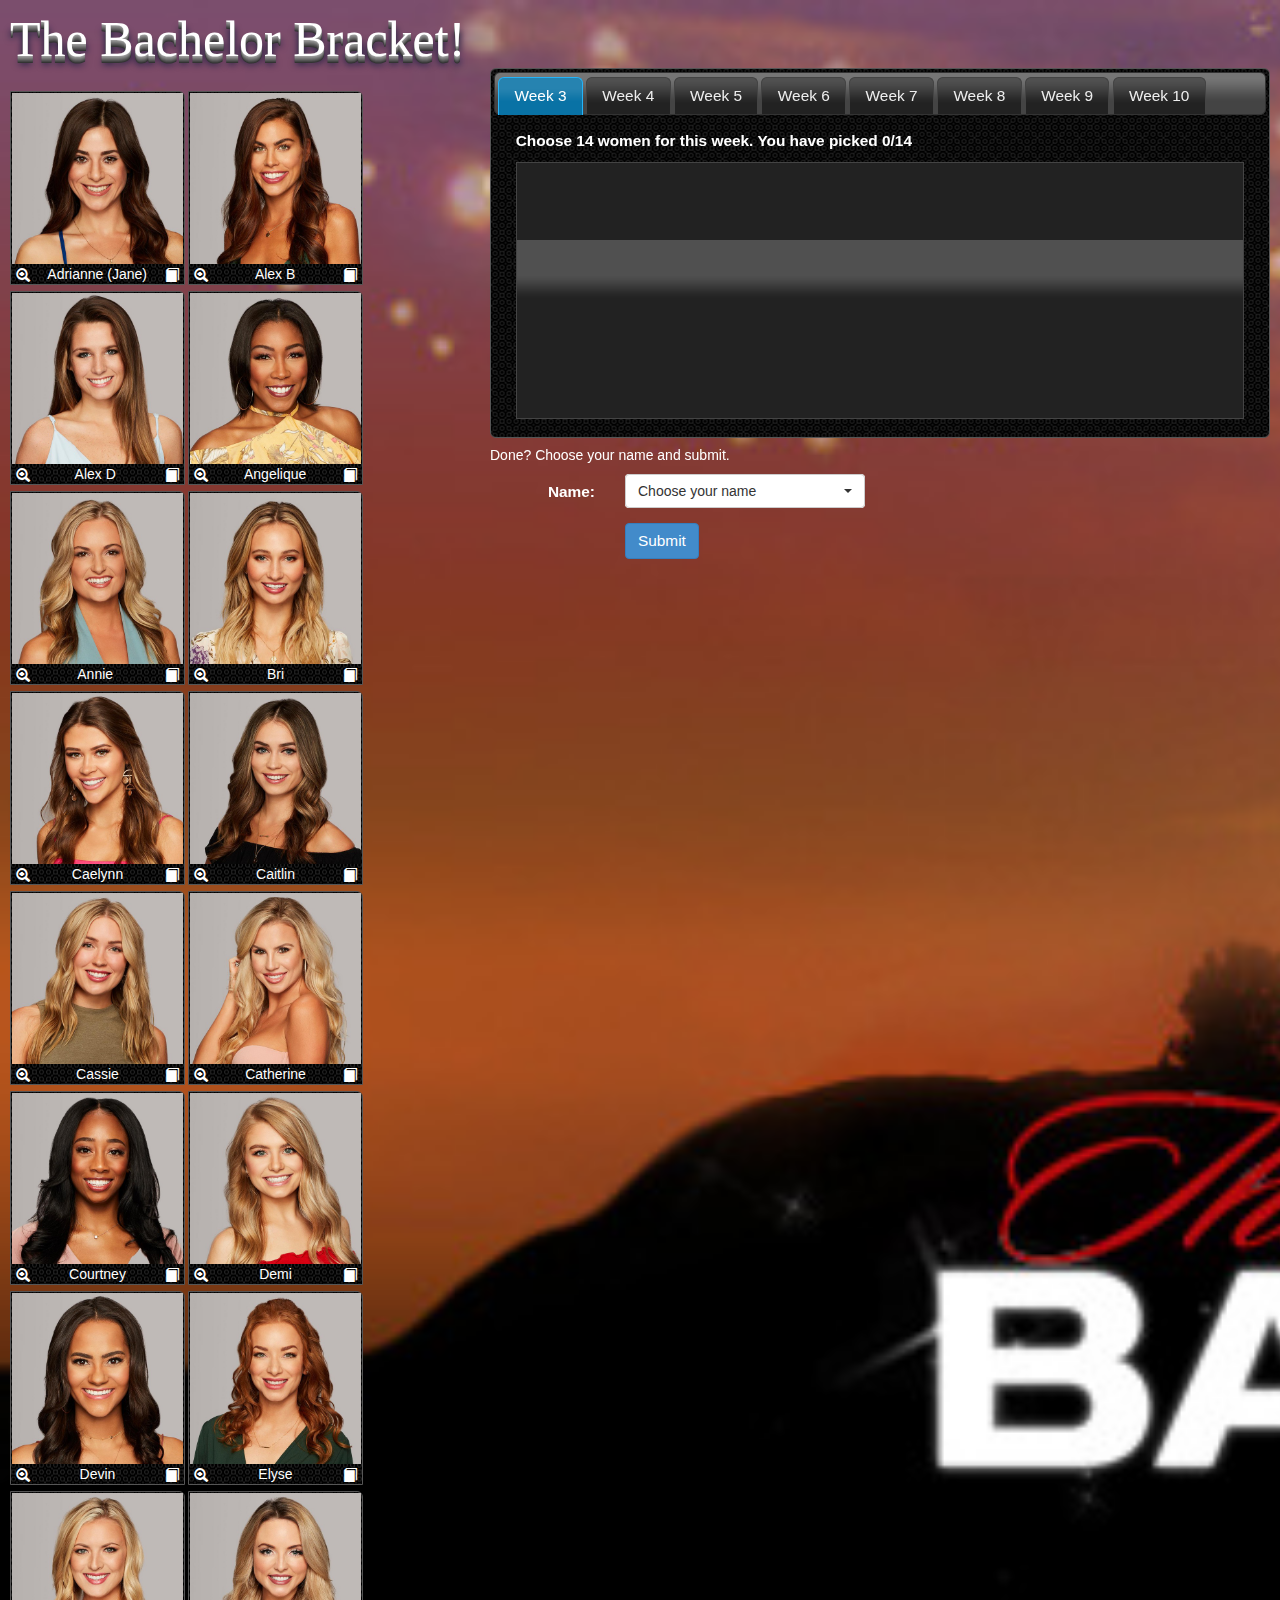
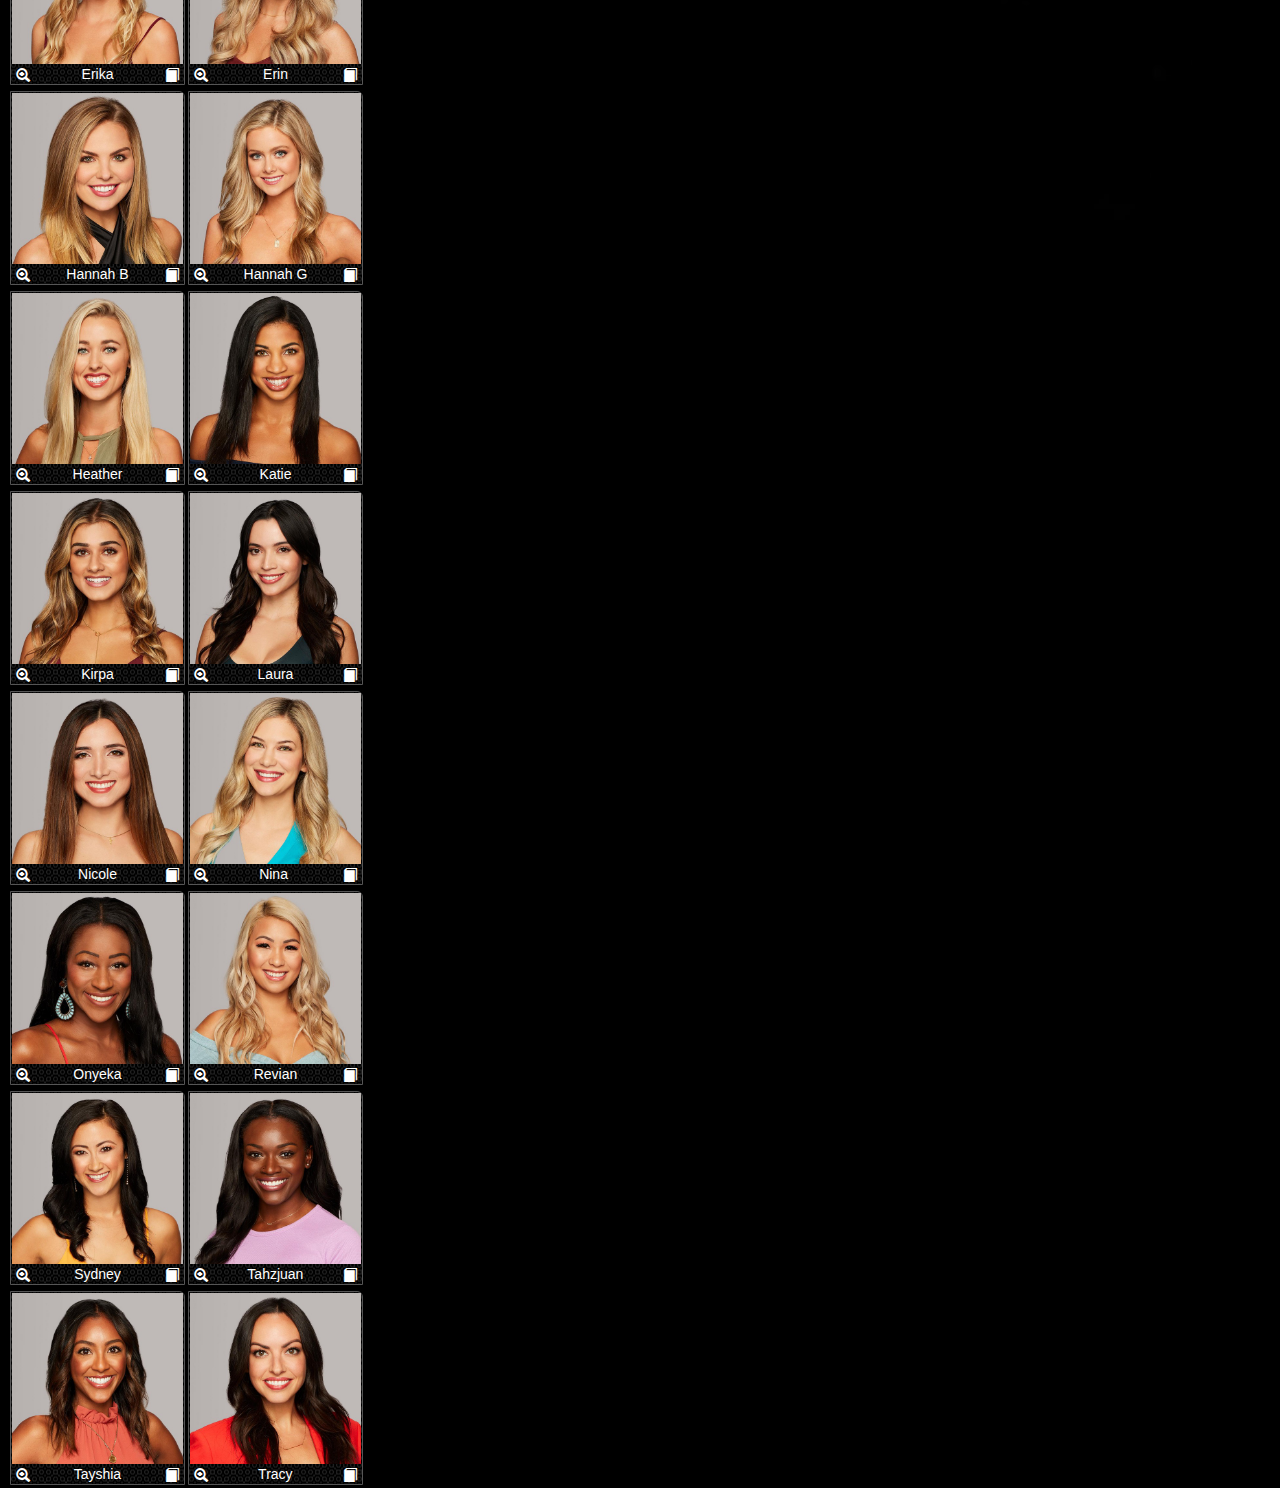
==== index.html @ ef119ea2 "Updates for bachelor 2019" ====
<!doctype html>
<html lang="us">
<head>
	<meta charset="utf-8">
	<title>The Bachelor Bracket</title>
	<link href="css/dark-hive/jquery-ui-1.10.3.custom.css" rel="stylesheet">
	<link href="css/bootstrap.min.css" rel="stylesheet">
	<link href="css/bootstrap-select.min.css" rel="stylesheet">
	<script src="js/jquery-1.9.1.js"></script>
	<script src="js/jquery-ui-1.10.3.custom.js"></script>
	<script src="js/bootstrap.min.js"></script>
	<script src="js/bootstrap-select.min.js"></script>

	<style>
		#sortable { float: left; width: 65%; min-height: 12em;}
  		  .sortable.custom-state-active { background: #eee; }
		  .sortable li { float: left; width:175px; height: 194px; margin: 3px 3px 3px 0; padding: 1px; text-align: center;}
		  .sortable li a { float: right; }
		  .sortable li img { width: 100%; cursor: move; }

  		.dropContainer {height: 257px; padding: 1%; }
  		.dropContainer h4 { line-height: 16px; margin: 0 0 0.4em; }
		.dropContainer h4 .ui-icon { float: left; }
		.dropContainer .sortable h5 { display: none;}

		body {
			background-image: url(pics/background.jpg);
			background-size: cover;
		}

		.podbar {
		    bottom:0;
		    position:fixed;
		    z-index:150;
		    height:45px;
		    width:100%;
		}

		.hidden {
			pointer-events: none;
		}

		.threeDHeader {
			display:block;
			color: #fff;
        	text-shadow: 0px 1px 0px #999, 0px 2px 0px #888, 0px 3px 0px #777, 0px 4px 0px #666, 0px 5px 0px #555, 0px 6px 0px #444, 0px 7px 0px #333, 0px 8px 7px #001135;
        	font: 50px 'ChunkFiveRegular';
		}

		.eliminatedText {
			display:block;
			position:relative;
			text-shadow: 0px -1px 4px red, 0px -2px 10px yellow, 0px -10px 20px #ff8000, 0px -18px 40px orange;
			opacity: 1;
			bottom:140px;
			right: -5px;
			color: red;
        	font: 25px 'LeagueGothicRegular';
			transform:rotate(315deg);
			-ms-transform:rotate(315deg);
			-moz-transform: rotate(315deg);
			-webkit-transform:rotate(315deg); /* Safari and Chrome */
		}

		.sectionheader {
			margin-top: 10px;
			font-size: 25px;
		}

	</style>
	</head>
<body>

	<script>
		var week3Eliminations = 14;
		var week4Eliminations = 11;
		var week5Eliminations = 9;
		var week6Eliminations = 6;
		var week7Eliminations = 4;
		var week8Eliminations = 3;
		var week9Eliminations = 2;
		var week10Eliminations = 1;

	    $(function() {
	    	$( "#tabs" ).tabs();

	        var $sortable = $( "#sortable" ),
	        $dropContainer = $( "#container1" );
	        var $dropContainer2 = $("#container2");
	        var $dropContainer3 = $("#container3");
	        var $dropContainer4 = $("#container4");
	        var $dropContainer5 = $("#container5");
	        var $dropContainer6 = $("#container6");
	        var $dropContainer7 = $("#container7");
	        var $dropContainer8 = $("#container8");
		 
		    // let the women be draggable items
		    $( "li", $sortable ).draggable({
		      cancel: "a.glyphicon", // clicking an icon won't initiate dragging
		      revert: "invalid", // when not dropped, the item will revert back to its initial position
		      containment: "document",
		      appendTo: $(".row"),
		      helper: "clone",
		      cursor: "move",
		      start: function(event, ui) {
		      	var offset = $(document).scrollTop();
		      	ui.helper.css({width:'175px',height:'194px', position:'absolute', bottom:"100px"});
		      }
		    });

		    // Make the group of women droppable as well so that they can be put back into the list
		    $sortable.droppable({
		      accept: ".dropContainer li",
		      activeClass: "custom-state-active",
		      drop: function( event, ui ) {
		        removePic( ui.draggable );
		        $(ui.helper).remove(); //destroy clone
           	    $(ui.draggable).remove(); //remove from list
		      }
		    });

		    $('.eliminatedWomen').draggable({disabled:true });
		 
		    //drop women into the container
		    $dropContainer.droppable({
		      accept: "#sortable > li",
			  drop: function( event, ui ) {
			  	var duplicateWoman = $(this).find("#" + $(ui.draggable).attr('id'));
			  	var str = $(ui.draggable).attr('id');
			  	var id = str.replace("_", " ");
			  	var listLength = $('#container1 li').length;
			  	document.getElementById("numberPicked1").innerHTML = listLength == week3Eliminations ? week3Eliminations : listLength+1;

			  	if (listLength == week3Eliminations)
			  		alertError("Nice try,", " but you can't add more than " + week3Eliminations + " women for this week.");

			  	else if (duplicateWoman.length > 0) {
			  		document.getElementById("numberPicked1").innerHTML = $('#container1 li').length; 
			  		alertError(id, " may be hot, but you can't add her twice. Pick someone else.");
			  	}

			  	else {
			  		var copy = $(ui.draggable).clone().draggable({
				      revert: function(valid_drop) {
				      		if(!valid_drop) {
				      			$(this).removeClass("inmotion");
				      			document.getElementById("numberPicked1").innerHTML = $('#container1 li').length;
				      			return true; 
				      		}
				      		else {
				      			$(this).removeClass("inmotion");
				      			document.getElementById("numberPicked1").innerHTML = $('#container1 li').length; 
				      		}
				      	}, // when not dropped, the item will revert back to its initial position
				      containment: "document",
				      cursor: "move",
				      drag: function(event, ui) {
		        	  	document.getElementById("numberPicked1").innerHTML = $('#container1 li').length-1;
		      		  },
				    });
					addPic(copy, $(this)); //add a clone so that the original will stay in the list
			    }
			  }
		    });

		    //drop women into the container
		    $dropContainer2.droppable({
		      accept: "#sortable > li",
			  drop: function( event, ui ) {
			  	var duplicateWoman = $(this).find("#" + $(ui.draggable).attr('id'));
			  	var previousWeekCheck = $dropContainer.find("#" + $(ui.draggable).attr('id'));
			  	var str = $(ui.draggable).attr('id');
			  	var id = str.replace("_", " ");
			  	var listLength = $('#container2 li').length;
			  	document.getElementById("numberPicked2").innerHTML = listLength == week4Eliminations ? week4Eliminations : listLength+1;

			  	if ($('#container2 li').length == week4Eliminations)
			  		alertError("Nice try,", " but you can't add more than " + week4Eliminations + " women for this week.");

			  	else if (duplicateWoman.length > 0) {
			  		document.getElementById("numberPicked2").innerHTML = $('#container2 li').length; 
			  		alertError(id, " may be hot, but you can't add her twice. Pick someone else.");;
			  	}

			  	else if (previousWeekCheck.length < 1) {
			  		document.getElementById("numberPicked2").innerHTML = $('#container2 li').length;
			  		alertError(id, " wasn't picked last week. Go change your picks, or choose a different woman.");
			  	}

			  	else {
			  		var copy = $(ui.draggable).clone().draggable({
				      revert: function(valid_drop) {
				      		if(!valid_drop) {
				      			$(this).removeClass("inmotion");
				      			document.getElementById("numberPicked2").innerHTML = $('#container2 li').length;
				      			return true; 
				      		}
				      		else {
				      			$(this).removeClass("inmotion");
				      			document.getElementById("numberPicked2").innerHTML = $('#container2 li').length; 
				      		}
				      	}, // when not dropped, the item will revert back to its initial position
				      containment: "document",
				      cursor: "move",				      
				      drag: function(event, ui) {
		        	  	document.getElementById("numberPicked2").innerHTML = $('#container2 li').length-1;
		      		  },
				    });
					addPic(copy, $(this)); //add a clone so that the original will stay in the list
			    }
			  }
		    });

		     //drop women into the container
		    $dropContainer3.droppable({
		      accept: "#sortable > li",
			  drop: function( event, ui ) {
			  	var duplicateWoman = $(this).find("#" + $(ui.draggable).attr('id'));
			  	var previousWeekCheck = $dropContainer2.find("#" + $(ui.draggable).attr('id'));
			  	var str = $(ui.draggable).attr('id');
			  	var id = str.replace("_", " ");
			  	var listLength = $('#container3 li').length;
			  	document.getElementById("numberPicked3").innerHTML = listLength == week5Eliminations ? week5Eliminations : listLength+1;

			  	if ($('#container3 li').length == week5Eliminations)
			  		alertError("Nice try,", " but you can't add more than " + week5Eliminations + " women for this week.");

			  	else if (duplicateWoman.length > 0) {
			  		document.getElementById("numberPicked3").innerHTML = $('#container3 li').length; 
			  		alertError(id, " may be hot, but you can't add her twice. Pick someone else.");
			  	}

			  	else if (previousWeekCheck.length < 1) {
			  		document.getElementById("numberPicked3").innerHTML = $('#container3 li').length; 
			  		alertError(id, " wasn't picked last week. Go change your picks, or choose a different woman.");
			  	}
			  	else {
			  		var copy = $(ui.draggable).clone().draggable({
				      revert: function(valid_drop) {
				      		if(!valid_drop) {
				      			$(this).removeClass("inmotion");
				      			document.getElementById("numberPicked3").innerHTML = $('#container3 li').length;
				      			return true; 
				      		}
				      		else {
				      			$(this).removeClass("inmotion");
				      			document.getElementById("numberPicked3").innerHTML = $('#container3 li').length; 
				      		}
				      	}, // when not dropped, the item will revert back to its initial position
				      containment: "document",
				      cursor: "move",				      
				      drag: function(event, ui) {
		        	  	document.getElementById("numberPicked3").innerHTML = $('#container3 li').length-1;
		      		  },
				    });
					addPic(copy, $(this)); //add a clone so that the original will stay in the list
			    }
			  }
		    });

		    //drop women into the container
		    $dropContainer4.droppable({
		      accept: "#sortable > li",
			  drop: function( event, ui ) {
			  	var duplicateWoman = $(this).find("#" + $(ui.draggable).attr('id'));
			  	var previousWeekCheck = $dropContainer3.find("#" + $(ui.draggable).attr('id'));
			  	var str = $(ui.draggable).attr('id');
			  	var id = str.replace("_", " ");
			  	var listLength = $('#container4 li').length;
			  	document.getElementById("numberPicked4").innerHTML = listLength == week6Eliminations ? week6Eliminations : listLength+1;

			  	if ($('#container4 li').length == week6Eliminations)
			  		alertError("Nice try,", " but you can't add more than " + week6Eliminations + " women for this week.");

			  	else if (duplicateWoman.length > 0) {
			  		document.getElementById("numberPicked4").innerHTML = $('#container4 li').length; 
			  		alertError(id, " may be hot, but you can't add her twice. Pick someone else.");
			  	}

			  	else if (previousWeekCheck.length < 1) {
			  		document.getElementById("numberPicked4").innerHTML = $('#container4 li').length; 
			  		alertError(id, " wasn't picked last week. Go change your picks, or choose a different woman.");
			  	}

			  	else {
			  		var copy = $(ui.draggable).clone().draggable({
				      revert: function(valid_drop) {
				      		if(!valid_drop) {
				      			$(this).removeClass("inmotion");
				      			document.getElementById("numberPicked4").innerHTML = $('#container4 li').length;
				      			return true; 
				      		}
				      		else {
				      			$(this).removeClass("inmotion");
				      			document.getElementById("numberPicked4").innerHTML = $('#container4 li').length; 
				      		}
				      	}, // when not dropped, the item will revert back to its initial position
				      containment: "document",
				      cursor: "move",				      
				      drag: function(event, ui) {
		        	  	document.getElementById("numberPicked4").innerHTML = $('#container4 li').length-1;
		      		  },
				    });
					addPic(copy, $(this)); //add a clone so that the original will stay in the list
			    }
			  }
		    });

		   	//drop women into the container
		    $dropContainer5.droppable({
		      accept: "#sortable > li",
			  drop: function( event, ui ) {
			  	var duplicateWoman = $(this).find("#" + $(ui.draggable).attr('id'));
			  	var previousWeekCheck = $dropContainer4.find("#" + $(ui.draggable).attr('id'));
			  	var str = $(ui.draggable).attr('id');
			  	var id = str.replace("_", " ");
			  	var listLength = $('#container5 li').length;
			  	document.getElementById("numberPicked5").innerHTML = listLength == week7Eliminations ? week7Eliminations : listLength+1;

			  	if ($('#container5 li').length == week7Eliminations)
			  		alertError("Nice try,", " but you can't add more than " + week7Eliminations + " women for this week.");

			  	else if (duplicateWoman.length > 0) {
			  		document.getElementById("numberPicked5").innerHTML = $('#container5 li').length; 
			  		alertError(id, " may be hot, but you can't add her twice. Pick someone else.");
			  	}

			  	else if (previousWeekCheck.length < 1) {
			  		document.getElementById("numberPicked5").innerHTML = $('#container5 li').length; 
			  		alertError(id, " wasn't picked last week. Go change your picks, or choose a different woman.");
			  	}
			  	else {
			  		var copy = $(ui.draggable).clone().draggable({
				      revert: function(valid_drop) {
				      		if(!valid_drop) {
				      			$(this).removeClass("inmotion");
				      			document.getElementById("numberPicked5").innerHTML = $('#container5 li').length;
				      			return true; 
				      		}
				      		else {
				      			$(this).removeClass("inmotion");
				      			document.getElementById("numberPicked5").innerHTML = $('#container5 li').length; 
				      		}
				      	}, // when not dropped, the item will revert back to its initial position
				      containment: "document",
				      cursor: "move",				      
				      drag: function(event, ui) {
		        	  	document.getElementById("numberPicked5").innerHTML = $('#container5 li').length-1;
		      		  },
				    });
					addPic(copy, $(this)); //add a clone so that the original will stay in the list
			    }
			  }
		    });

		    //drop women into the container
		    $dropContainer6.droppable({
		      accept: "#sortable > li",
			  drop: function( event, ui ) {
			  	var duplicateWoman = $(this).find("#" + $(ui.draggable).attr('id'));
			  	var previousWeekCheck = $dropContainer5.find("#" + $(ui.draggable).attr('id'));
			  	var str = $(ui.draggable).attr('id');
			  	var id = str.replace("_", " ");
			  	var listLength = $('#container6 li').length;
			  	document.getElementById("numberPicked6").innerHTML = listLength == week8Eliminations ? week8Eliminations : listLength+1;

			  	if ($('#container6 li').length == week8Eliminations)
			  		alertError("Nice try,", " but you can't add more than " + week8Eliminations + " women for this week.");

			  	else if (duplicateWoman.length > 0) {
			  		document.getElementById("numberPicked6").innerHTML = $('#container6 li').length; 
			  		alertError(id, " may be hot, but you can't add her twice. Pick someone else.");
			  	}

			  	else if (previousWeekCheck.length < 1) {
			  		document.getElementById("numberPicked6").innerHTML = $('#container6 li').length;
			  		alertError(id, " wasn't picked last week. Go change your picks, or choose a different woman.");
			  	}
			  	else {
			  		var copy = $(ui.draggable).clone().draggable({
				      revert: function(valid_drop) {
				      		if(!valid_drop) {
				      			$(this).removeClass("inmotion");
				      			document.getElementById("numberPicked6").innerHTML = $('#container6 li').length;
				      			return true; 
				      		}
				      		else {
				      			$(this).removeClass("inmotion");
				      			document.getElementById("numberPicked6").innerHTML = $('#container6 li').length; 
				      		}
				      	}, // when not dropped, the item will revert back to its initial position
				      containment: "document",
				      cursor: "move",				      
				      drag: function(event, ui) {
		        	  	document.getElementById("numberPicked6").innerHTML = $('#container6 li').length-1;
		      		  },
				    });
					addPic(copy, $(this)); //add a clone so that the original will stay in the list
			    }
			  }
		    });

		    //drop women into the container
		    $dropContainer7.droppable({
		      accept: "#sortable > li",
			  drop: function( event, ui ) {
			  	var duplicateWoman = $(this).find("#" + $(ui.draggable).attr('id'));
			  	var previousWeekCheck = $dropContainer6.find("#" + $(ui.draggable).attr('id'));
			  	var str = $(ui.draggable).attr('id');
			  	var id = str.replace("_", " ");
			  	var listLength = $('#container7 li').length;
			  	document.getElementById("numberPicked7").innerHTML = listLength == week9Eliminations ? week9Eliminations : listLength+1;

			  	if ($('#container7 li').length == week9Eliminations)
			  		alertError("Nice try,", " but you can't add more than " + week9Eliminations + " women for this week.");

			  	else if (duplicateWoman.length > 0) {
			  		document.getElementById("numberPicked7").innerHTML = $('#container7 li').length; 
			  		alertError(id, " may be hot, but you can't add her twice. Pick someone else.");
			  	}

			  	else if (previousWeekCheck.length < 1) {
			  		document.getElementById("numberPicked7").innerHTML = $('#container7 li').length; 
			  		alertError(id, " wasn't picked last week. Go change your picks, or choose a different woman.");
			  	}
			  	else {
			  		var copy = $(ui.draggable).clone().draggable({
				      revert: function(valid_drop) {
				      		if(!valid_drop) {
				      			$(this).removeClass("inmotion");
				      			document.getElementById("numberPicked7").innerHTML = $('#container7 li').length;
				      			return true; 
				      		}
				      		else {
				      			$(this).removeClass("inmotion");
				      			document.getElementById("numberPicked7").innerHTML = $('#container7 li').length;
				      		}
				      	}, // when not dropped, the item will revert back to its initial position
				      containment: "document",
				      cursor: "move",				      
				      drag: function(event, ui) {
		        	  	document.getElementById("numberPicked7").innerHTML = $('#container7 li').length-1;
		      		  },
				    });
					addPic(copy, $(this)); //add a clone so that the original will stay in the list
			    }
			  }
		    });

		    //drop women into the container
		    $dropContainer8.droppable({
		      accept: "#sortable > li",
			  drop: function( event, ui ) {
			  	var duplicateWoman = $(this).find("#" + $(ui.draggable).attr('id'));
			  	var previousWeekCheck = $dropContainer7.find("#" + $(ui.draggable).attr('id'));
			  	var str = $(ui.draggable).attr('id');
			  	var id = str.replace("_", " ");
			  	var listLength = $('#container8 li').length;
			  	document.getElementById("numberPicked8").innerHTML = listLength == week10Eliminations ? week10Eliminations : listLength+1;

			  	if ($('#container8 li').length == week10Eliminations)
			  		alertError("Nice try,", " but you can't add more than " + week10Eliminations + " woman for this week.");

			  	else if (duplicateWoman.length > 0) {
			  		document.getElementById("numberPicked8").innerHTML = $('#container8 li').length; 
			  		alertError(id, " may be hot, but you can't add her twice. Pick someone else.");
			  	}

			  	else if (previousWeekCheck.length < 1) {
			  		document.getElementById("numberPicked8").innerHTML = $('#container8 li').length; 
			  		alertError(id, " wasn't picked last week. Go change your picks, or choose a different woman.");
			  	}
			  	else {
			  		var copy = $(ui.draggable).clone().draggable({
				      revert: function(valid_drop) {
				      		if(!valid_drop) {
				      			$(this).removeClass("inmotion");
				      			document.getElementById("numberPicked8").innerHTML = $('#container8 li').length;
				      			return true; 
				      		}
				      		else {
				      			$(this).removeClass("inmotion");
				      			document.getElementById("numberPicked8").innerHTML = $('#container8 li').length; 
				      		}
				      	}, // when not dropped, the item will revert back to its initial position
				      containment: "document",
				      cursor: "move",				      
				      drag: function(event, ui) {
		        	  	document.getElementById("numberPicked8").innerHTML = $('#container8 li').length-1;
		      		  },
				    });
					addPic(copy, $(this)); //add a clone so that the original will stay in the list
			    }
			  }
		    });
		 
		    function addPic($pic, $container) {
		      $pic.fadeOut(function() {
		        var $list = $( "ul", $container ).length ?
		          $( "ul", $container ) :
		          $( "<ul class='sortable ui-helper-reset'/>" ).appendTo( $container );
        		$pic.appendTo( $list ).fadeIn(function() {
          		$pic
            		.animate({ width: "85px", height:"85px" })
        		});
		      });
		      $('#alertError').hide(); //hide the error message after a new woman has been added
		    }

			function removePic( $pic ) {
		      $pic.fadeOut(function() {
          		$pic
            		.animate({ width: "100px", height:"58px" })
        	  });
		    }

		    //When a tab is clicked hide profiles that can no longer be selected
		    $( "#tabs" ).tabs({
		    	activate: function(event, ui) {
		    		var picks = [];
		    		if (ui.newTab.index() != 0) {
		    			$( "#container" + (ui.newTab.index()) + " li" ).each(function( index ) {
							picks.push($( this ).attr('id')); //append list of picks from previous weeks container
						});
		    		}
		    		else {
		    			$( "#sortable li" ).each(function( index ) {
		    				picks.push($( this ).attr('id')); //add everyone to the list for first week
		    			});
		    		}
		    		hideDraggables(picks);
		    	}
		    });
		});

		function alertError(id, error) {
				$('#alertError').removeClass("hidden");
			    $('#alertError').html("<div class='alert alert-danger'>" + "<strong>" + id + "</strong>" + error + 
			    	"<button type='button' id = 'closeButton' class='close' data-dismiss='alert' aria-hidden='true'>×</button> </div>");
      			$('#alertError').slideDown("slow");
		}

		function hideDraggables(exclusionList) {
			$( "#sortable li" ).each(function( index ) {
				$(this).removeClass("hide"); //unhide everyone first
				if (exclusionList.indexOf($( this ).attr('id')) == -1)
					$(this).addClass("hide"); //hide this pick since it isn't an option based on the previous week's picks
			});
		}

		$('#alertError').bind('close.bs.alert', function() {
			$('#alertError').addClass("hidden"); //Need hidden class so that the links at the bottom of the page can be clicked
		})
		//Above event won't call for whatever reason when you click the x button
		//Need special click event for bootstrap close button, again, I have no idea why.
		$(document).on("click", "#closeButton", function(event){
			$('#alertError').addClass("hidden");
		});
	</script>

<h1 style = "position: relative; bottom: 10px; left: 10px; color:white;"><strong><span class="threeDHeader" >The Bachelor Bracket!</span></strong></h1>
<!-- Initially hidden alert class to be set by alert functions -->
<div id = "alertError" class = "podbar hidden">
</div>

<!-- Modal -->
<div class="modal fade" id="myModal" tabindex="-1" role="dialog" aria-labelledby="myModalLabel" aria-hidden="true">
  <div class="modal-dialog">
  <!-- papER Town -->
    <div class="modal-content" id = "myModalBackground" style = "background-color:lavender">
      <div class="modal-body">
      	<button type="button" class="close" data-dismiss="modal" aria-hidden="true">&times;</button>
      	<div id="myModalBody"></div>
      	<div id="bio_Adrianne" class = "hide allBios">
			<div class="m-text-copy">
				<h2 class="module-title light text1 m-person-title">
					Adrianne "Jane"                            </h2>
												<span class="text3 extra-light grey m-person-subtitle">
						26<br>  Social Worker<br> West Hollywood, CA                                </span>
				
																			<div class="text2 grey extra-light sectionheader lowercase">
						Bachelorette Biography
					</div>
				
												<div class="m-person-bio copy-content m-expandable-text">
						<div class="expandable-section clearfix" style="overflow-wrap: break-word;">
							<p>  A native to Los Angeles, Jane is a free spirit with infectious energy. As a social worker, she uses her positive vibes and good nature to help care for seniors at an elderly day care facility. When she's not at work, Jane loves spending time with her mom and her dog, Bella.</p> <p>Fun facts:<br></br> - She loves tacos and Tapatio.<br></br> - Her grandmother taught her to speak Russian.<br></br> - She would choose her checkered sneakers over heels or stilettos any day!</p>                                    </div>
					</div>
			</div>
      	</div>
      	<div id="bio_Alex_B" class = "hide allBios">
			<div class="m-text-copy">
				<h2 class="module-title light text1 m-person-title">
					Alex B.                            </h2>
												<span class="text3 extra-light grey m-person-subtitle">
						29<br>  Dog Rescuer<br> Vancouver, BC                                </span>
				
																			<div class="text2 grey extra-light sectionheader lowercase">
						Bachelorette Biography
					</div>
				
												<div class="m-person-bio copy-content m-expandable-text">
						<div class="expandable-section clearfix" style="overflow-wrap: break-word;">
							<p>  Alex is the proud owner of a successful dog rescue business, which takes her all over the world in search of four-legged friends to save. To date, she's saved almost 5000 dogs from slaughter. Luckily for Alex, rumor has it Colton is a dog lover too.</p> <p>Fun facts:<br></br> - She once lived in a van in Australia.<br></br> - Her favorite movies are <i>The Mighty Ducks</i>, <i>The Lion King</i> and <i>Old School</i>.<br></br> - Country is her favorite music genre.<br></br></p>                                    </div>
					</div>
			</div>
      	</div>
      	<div id="bio_Alex_D" class = "hide allBios">
			<div class="m-text-copy">
				<h2 class="module-title light text1 m-person-title">
					Alex D.                            </h2>
												<span class="text3 extra-light grey m-person-subtitle">
						23<br>  Sloth<br> Boston, MA                                </span>
				
																			<div class="text2 grey extra-light sectionheader lowercase">
						Bachelorette Biography
					</div>
				
												<div class="m-person-bio copy-content m-expandable-text">
						<div class="expandable-section clearfix" style="overflow-wrap: break-word;">
							<p>  A New England girl through and through, Alex was born on Cape Cod, went to college at University of Massachusetts and now lives in Boston. When she's not cheering on the Patriots or the Red Sox, she's working as an account manager for an IT staffing agency. Alex talks fast, but tends to move slowly...verrrrrrrrrrry slowly.</p> <p>Fun facts:<br></br> - If she could have lunch with anyone, she'd pick Ellen Degeneres.<br></br> - She loves animals, and if she could have any job in the world, she'd be a zookeeper.<br></br> - Her big brother is her role model. </p>                                    </div>
					</div>
			</div>
      	</div>
      	<div id="bio_Angelique" class = "hide allBios">
			<div class="m-text-copy">
				<h2 class="module-title light text1 m-person-title">
					Angelique                            </h2>
												<span class="text3 extra-light grey m-person-subtitle">
						28<br>  Marketing Salesperson<br> Hamilton, NJ                                </span>
				
																			<div class="text2 grey extra-light sectionheader lowercase">
						Bachelorette Biography
					</div>
				
												<div class="m-person-bio copy-content m-expandable-text">
						<div class="expandable-section clearfix" style="overflow-wrap: break-word;">
							<p>  Angelique is a small-town Jersey girl with a love of corny jokes. Here's one for you, Angelique: Why did Colton cross the road? To meet you, of course!</p> <p>Fun facts:<br></br> - Her favorite TV show is <b><a href="https://abc.go.com/shows/how-to-get-away-with-murder"><i>How To Get Away with Murder</i></a></b>, and her favorite actress is <b><a href="https://abc.go.com/shows/how-to-get-away-with-murder/cast/viola-davis">Viola Davis</a></b>. <br></br> - She's always dreamed of owning a clothing boutique. <br></br> - If she could have any super power, she'd be able to tell if anyone was lying. </p>                                    </div>
					</div>
			</div>
      	</div>
      	<div id="bio_Annie" class = "hide allBios">
			<div class="m-text-copy">
				<h2 class="module-title light text1 m-person-title">
					Annie                            </h2>
												<span class="text3 extra-light grey m-person-subtitle">
						23<br>  Financial Associate<br> New York, NY                                </span>
				
																			<div class="text2 grey extra-light sectionheader lowercase">
						Bachelorette Biography
					</div>
				
												<div class="m-person-bio copy-content m-expandable-text">
						<div class="expandable-section clearfix" style="overflow-wrap: break-word;">
							<p>  Annie grew up on a farm in Wisconsin where she learned to ride horses. She competed in nationals for horse riding before attending the University of Alabama to study finance. Annie loves country music and swing dancing. She's hoping to sweep Colton off his feet!</p> <p>Fun facts:<br></br> - She describes herself as a party-starter who always wants everyone to have fun.<br></br> - She hates mosquitos, but they love her. <br></br> - Ryan Gosling is her favorite actor. </p>                                    </div>
					</div>
			</div>
      	</div>
      	<div id="bio_Bri" class = "hide allBios">
			<div class="m-text-copy">
				<h2 class="module-title light text1 m-person-title">
					Bri                            </h2>
												<span class="text3 extra-light grey m-person-subtitle">
						24<br>  Model<br> Los Angeles, CA                                </span>
				
																			<div class="text2 grey extra-light sectionheader lowercase">
						Bachelorette Biography
					</div>
				
												<div class="m-person-bio copy-content m-expandable-text">
						<div class="expandable-section clearfix" style="overflow-wrap: break-word;">
							<p>  A model from Southern California, Bri is much more than just a pretty face. She played soccer for eight years, enjoys hiking and camping, and loves to hit the snowboard slopes. Her biggest dating fear? Farting too loudly. (Don't worry Bri, we won't tell Colton.)</p> <p>Fun fact:<br></br> - Her favorite sport to watch is hockey. <br></br> - She's been modeling since she was 14 years old. <br></br> - She loves it when her date notices her outfit. </p>                                    </div>
					</div>
			</div>
      	</div>
      	<div id="bio_Caelynn" class = "hide allBios">
			<div class="m-text-copy">
				<h2 class="module-title light text1 m-person-title">
					Caelynn                            </h2>
												<span class="text3 extra-light grey m-person-subtitle">
						23<br>  Miss North Carolina 2018<br> Charlotte, NC                                </span>
				
																			<div class="text2 grey extra-light sectionheader lowercase">
						Bachelorette Biography
					</div>
				
												<div class="m-person-bio copy-content m-expandable-text">
						<div class="expandable-section clearfix" style="overflow-wrap: break-word;">
							<p>  Caelynn grew up in Fredericksburg, Virginia, and attended Virginia Commonwealth University, where she got her degree in broadcast journalism. She was named Miss North Carolina in 2018 and was the first runner-up at Miss USA. But Caelynn is not your typical beauty queen. She once flew to Japan for a first date! Luckily, she'll only have to travel to the Bachelor mansion to meet Colton.</p> <p>Fun facts:<br></br> - Her biggest mentor and role model is her grandmother, who was the first woman to be head of the FBI in Los Angeles. <br></br> - She's a terrible cook, except for breakfast. <br></br> - She thinks Napa is the most romantic city in the United States, since it feels like a small taste of Italy. </p>                                    </div>
					</div>
			</div>
      	</div>
      	<div id="bio_Caitlin" class = "hide allBios">
			<div class="m-text-copy">
				<h2 class="module-title light text1 m-person-title">
					Caitlin                            </h2>
												<span class="text3 extra-light grey m-person-subtitle">
						25<br>  Realtor<br> Toronto, ON                                </span>
				
																			<div class="text2 grey extra-light sectionheader lowercase">
						Bachelorette Biography
					</div>
				
												<div class="m-person-bio copy-content m-expandable-text">
						<div class="expandable-section clearfix" style="overflow-wrap: break-word;">
							<p>  Caitlin is a successful realtor from Toronto, Ontario, Canada, who enjoys photography, painting and singing in the shower. Here's hoping she musters the courage to belt out a few tunes in front of Colton...or, maybe not?</p> <p>Fun facts:<br></br> - Her favorite dessert is cheesecake.<br></br> - She considers herself a city person more than a country person.<br></br> - If she could go anywhere in the US, she would ride horses through the Colorado mountains. </p>                                    </div>
					</div>
			</div>
      	</div>
      	<div id="bio_Cassie" class = "hide allBios">
			<div class="m-text-copy">
				<h2 class="module-title light text1 m-person-title">
					Cassie                            </h2>
												<span class="text3 extra-light grey m-person-subtitle">
						23<br>  Speech Pathologist<br> Huntington Beach, CA                                </span>
				
																			<div class="text2 grey extra-light sectionheader lowercase">
						Bachelorette Biography
					</div>
				
												<div class="m-person-bio copy-content m-expandable-text">
						<div class="expandable-section clearfix" style="overflow-wrap: break-word;">
							<p>  A true native Californian, Cassie grew up at the beach and is an avid surfer. She is currently completing her degree in speech pathology and hopes to one day open up a private practice to work with kids. Maybe in the meantime she can teach Colton the language of love.</p> <p>Fun facts:<br></br> - She owns two cats named Maverick and Goose.<br></br> - Skydiving is the most outrageous thing she's done. <br></br> - The one thing she wouldn't do for love is turn her back on her family. </p>                                    </div>
					</div>
			</div>
      	</div>
      	<div id="bio_Catherine" class = "hide allBios">
			<div class="m-text-copy">
				<h2 class="module-title light text1 m-person-title">
					Catherine                            </h2>
												<span class="text3 extra-light grey m-person-subtitle">
						26<br>  DJ<br> Ft. Lauderdale, FL                                </span>
				
																			<div class="text2 grey extra-light sectionheader lowercase">
						Bachelorette Biography
					</div>
				
												<div class="m-person-bio copy-content m-expandable-text">
						<div class="expandable-section clearfix" style="overflow-wrap: break-word;">
							<p>  By day, Catherine is a successful commercial real estate agent. By night, Catherine is DJ Agro—an up-and-coming hip-hop DJ making a name for herself on the Ft. Lauderdale club scene. Along with her dog daughter, Lucy, Catherine is hoping to spin her way into Colton's heart.</p> <p>Fun facts:<br></br> - She doesn't have any tattoos because "you don't put a bumper sticker on a Ferrari."<br></br> - Her favorite author is Dr. Seuss. <br></br> - She's a pescatarian. </p>                                    </div>
					</div>
			</div>
      	</div>
      	<div id="bio_Courtney" class = "hide allBios">
			<div class="m-text-copy">
				<h2 class="module-title light text1 m-person-title">
					Courtney                            </h2>
												<span class="text3 extra-light grey m-person-subtitle">
						23<br>  Caterer<br> Atlanta, GA                                </span>
				
																			<div class="text2 grey extra-light sectionheader lowercase">
						Bachelorette Biography
					</div>
				
												<div class="m-person-bio copy-content m-expandable-text">
						<div class="expandable-section clearfix" style="overflow-wrap: break-word;">
							<p>  Courtney was born in Wiesbaden, Germany, but grew up in McDonough, Georgia, with four younger siblings. She turned her passion for food and cooking into a successful catering business, crafting healthy meal plans for athletes. Now she's just hoping she has the recipe for love with Colton!</p> <p>Fun facts:<br></br> - Her most embarrassing moment was tripping (twice!) on stage at her graduation. <br></br> - The closest she's ever been to marriage is a Pinterest board titled "I do." <br></br> - She's afraid of almost all reptiles.</p>                                    </div>
					</div>
			</div>
      	</div>
      	<div id="bio_Demi" class = "hide allBios">
			<div class="m-text-copy">
				<h2 class="module-title light text1 m-person-title">
					Demi                            </h2>
												<span class="text3 extra-light grey m-person-subtitle">
						23<br>  Interior Designer<br> Red Oak, TX                                </span>
				
																			<div class="text2 grey extra-light sectionheader lowercase">
						Bachelorette Biography
					</div>
				
												<div class="m-person-bio copy-content m-expandable-text">
						<div class="expandable-section clearfix" style="overflow-wrap: break-word;">
							<p>  Demi grew up in rural Texas and is a proud country girl. She loves ATVing, fishing and watching WWE. She can also drive a stick shift. She's ready to put her pursuit of Colton into overdrive! Keep an eye on this one, Bachelor Nation!</p> <p>Fun facts:<br></br> - One item on her bucket list is to be the first petite Victoria's Secret Angel—with an entourage known as the "Demi Angels."<br></br> - Her favorite color is yellow. <br></br> - If she could have lunch with anyone, it would be Jon Snow (in character). </p>                                    </div>
					</div>
			</div>
      	</div>
      	<div id="bio_Devin" class = "hide allBios">
			<div class="m-text-copy">
				<h2 class="module-title light text1 m-person-title">
					Devin                            </h2>
												<span class="text3 extra-light grey m-person-subtitle">
						23<br>  Broadcast Journalist<br> Medford, OR                                </span>
				
																			<div class="text2 grey extra-light sectionheader lowercase">
						Bachelorette Biography
					</div>
				
												<div class="m-person-bio copy-content m-expandable-text">
						<div class="expandable-section clearfix" style="overflow-wrap: break-word;">
							<p>  Devin graduated from Arizona State University with a Master of Arts in sports journalism. She currently works as broadcast journalist for a local news station in Medford, Oregon. When she's not reporting, you can find her doing her best sun salutation in yoga class. Namaste, Colton!</p> <p>  Fun facts:<br></br>  - She says her greatest achievement is getting her Master's degree at 23.<br></br>  - She knows every word to <em>Pride and Prejudice</em> (the movie).<br></br>  - Her motto is, "I'll try anything once!"</p>                                    </div>
					</div>
			</div>
      	</div>
      	<div id="bio_Elyse" class = "hide allBios">
			<div class="m-text-copy">
				<h2 class="module-title light text1 m-person-title">
					Elyse                            </h2>
												<span class="text3 extra-light grey m-person-subtitle">
						31<br>  Makeup Artist<br> Soldotna, AK                                </span>
				
																			<div class="text2 grey extra-light sectionheader lowercase">
						Bachelorette Biography
					</div>
				
												<div class="m-person-bio copy-content m-expandable-text">
						<div class="expandable-section clearfix" style="overflow-wrap: break-word;">
							<p>  Elyse grew up outside of Anchorage in Soldotna, Alaska, where she spent her childhood ice-skating and snowmobiling. She found warmer a climate when she relocated to Scottsdale, Arizona, where she now works as a makeup artist. She also enjoys hiking, reading and spending time with friends over good food and wine.</p> <p>  Fun facts:<br></br>  - Her favorite holiday is New Year's Eve because of the glitter, glam, and hope of new beginnings.<br></br>  - She has never been out of the country.<br></br>  - She says the easiest way to relate to someone is through laughter.</p>                                    </div>
					</div>
			</div>
      	</div>
      	<div id="bio_Erika" class = "hide allBios">
			<div class="m-text-copy">
				<h2 class="module-title light text1 m-person-title">
					Erika                            </h2>
												<span class="text3 extra-light grey m-person-subtitle">
						25<br>  Recruiter<br> Encinitas, CA                                </span>
				
																			<div class="text2 grey extra-light sectionheader lowercase">
						Bachelorette Biography
					</div>
				
												<div class="m-person-bio copy-content m-expandable-text">
						<div class="expandable-section clearfix" style="overflow-wrap: break-word;">
							<p>  "The Nut," as she's known to her friends, is a ball of energy with a great sense of humor. Erika boasts that one of her talents is being able to eat whatever she wants without gaining weight. What's your secret, Nut?</p> <p>  Fun facts:<br></br>  - The best trip she's ever been on was backpacking through Europe with her best friend.<br></br>  - Her ultimate date would be getting lost together in a new city.<br></br>  - If she could have any job in the world, she'd be an interior designer.</p>                                    </div>
					</div>
			</div>
      	</div>
      	<div id="bio_Erin" class = "hide allBios">
			<div class="m-text-copy">
				<h2 class="module-title light text1 m-person-title">
					Erin                            </h2>
												<span class="text3 extra-light grey m-person-subtitle">
						28<br>  Cinderella<br> Plano, TX                                </span>
				
																			<div class="text2 grey extra-light sectionheader lowercase">
						Bachelorette Biography
					</div>
				
												<div class="m-person-bio copy-content m-expandable-text">
						<div class="expandable-section clearfix" style="overflow-wrap: break-word;">
							<p>  Erin works full time for her stepmother's home improvement business. She's not afraid to get her hands dirty but cleans up nicely. When she's not working, Erin enjoys ballroom dancing (as long as it's not too late of a night). Erin also loves expensive shoes but admits she can do a better job keeping track of them. She loves pumpkin spice lattes.</p> <p>  Fun facts:<br></br>  - Her favorite sports team is the Dallas Cowboys.<br></br>  - She says the most romantic city is New York at Christmas.<br></br>  - The most outrageous thing she's ever done is complete five bungee jumps in a row.</p>                                    </div>
					</div>
			</div>
      	</div>
      	<div id="bio_Hannah_B" class = "hide allBios">
			<div class="m-text-copy">
				<h2 class="module-title light text1 m-person-title">
					Hannah B.                            </h2>
												<span class="text3 extra-light grey m-person-subtitle">
						23<br>  Miss Alabama 2018<br> Tuscaloosa, GA                                </span>
				
																			<div class="text2 grey extra-light sectionheader lowercase">
						Bachelorette Biography
					</div>
				
												<div class="m-person-bio copy-content m-expandable-text">
						<div class="expandable-section clearfix is-truncated" style="overflow-wrap: break-word;">
							<p style="display: block;">  Born and raised in Tuscaloosa, Alabama, Hannah was bred to be a proud member of the Alabama Crimson Tide. Following in her parents' footsteps, she recently graduated from the University of Alabama with a degree in communications. She currently works as an interior designer and never misses an Alabama football game. Oh, and in her spare time this year, she won the title of Miss Alabama USA 2018. Roll Tide, Hannah!</p> <p style="display: block;">  Fun facts:<br></br>  - She likes it when her date opens all the doors and pulls her chair out for her.<br></br>  - Her favorite type of music is country... <br></br></p></div>
					</div>
			</div>
      	</div>
      	<div id="bio_Hannah_G" class = "hide allBios">
			<div class="m-text-copy">
				<h2 class="module-title light text1 m-person-title">
					Hannah G.                            </h2>
												<span class="text3 extra-light grey m-person-subtitle">
						23<br>  Content Creator<br> Birmingham, AL                                </span>
				
																			<div class="text2 grey extra-light sectionheader lowercase">
						Bachelorette Biography
					</div>
				
												<div class="m-person-bio copy-content m-expandable-text">
						<div class="expandable-section clearfix" style="overflow-wrap: break-word;">
							<p>  This sweet Southern belle definitely isn't camera shy—she's both the photographer and model for her burgeoning social media business. Apart from planning the photo shoots for her next posts, Hannah enjoys being a foodie and glamping. Hopefully Colton "likes" what you're putting down, Hannah!</p> <p>  Fun facts:<br></br>  - She doesn't like seafood.<br></br>  - Quality time is her love language.<br></br>  - She has a "sassy" cat named Marleigh.</p>                                    </div>
					</div>
			</div>
      	</div>
      	<div id="bio_Heather" class = "hide allBios">
			<div class="m-text-copy">
				<h2 class="module-title light text1 m-person-title">
					Heather                            </h2>
												<span class="text3 extra-light grey m-person-subtitle">
						22<br>  Never Been Kissed<br> Carlsbad, CA                                </span>
				
																			<div class="text2 grey extra-light sectionheader lowercase">
						Bachelorette Biography
					</div>
				
												<div class="m-person-bio copy-content m-expandable-text">
						<div class="expandable-section clearfix" style="overflow-wrap: break-word;">
							<p>  Born and raised in San Diego, California, Heather is a Southern California girl through and through. She's a thrill-seeker who enjoys bungee jumping, skydiving and river-rafting. But out of all the thrilling things Heather's done, there's still one thrill she's yet to experience—she's never kissed a boy!</p> <p>  Fun facts:<br></br>  - She has a kitty named Kitty.<br></br>  - She's afraid of snakes.<br></br>  - If she could have any job in the world, she'd be a food critic.</p>                                    </div>
					</div>
			</div>
      	</div>
      	<div id="bio_Katie" class = "hide allBios">
			<div class="m-text-copy">
				<h2 class="module-title light text1 m-person-title">
					Katie                            </h2>
												<span class="text3 extra-light grey m-person-subtitle">
						26<br>  Medical Sales Representative<br> Sherman Oaks, CA                                </span>
				
																			<div class="text2 grey extra-light sectionheader lowercase">
						Bachelorette Biography
					</div>
				
												<div class="m-person-bio copy-content m-expandable-text">
						<div class="expandable-section clearfix" style="overflow-wrap: break-word;">
							<p>  A lifelong dancer, Katie attended Louisiana State University where she competed on the dance team. After moving to Los Angeles to work as medical sales rep, Katie settled in Sherman Oaks, where she enjoys yoga and sushi. She still dances in her spare time, and hopes to teach Colton a few moves.</p> <p>  Fun facts:<br></br>  - Skydiving is on her bucket list.<br></br>  - Her favorite sports team is the LSU Tigers.<br></br>  - She prefers glamping to camping.</p>                                    </div>
					</div>
			</div>
      	</div>
      	<div id="bio_Kirpa" class = "hide allBios">
			<div class="m-text-copy">
				<h2 class="module-title light text1 m-person-title">
					Kirpa                            </h2>
												<span class="text3 extra-light grey m-person-subtitle">
						26<br>  Dental Hygienist<br> Whittier, CA                                </span>
				
																			<div class="text2 grey extra-light sectionheader lowercase">
						Bachelorette Biography
					</div>
				
												<div class="m-person-bio copy-content m-expandable-text">
						<div class="expandable-section clearfix" style="overflow-wrap: break-word;">
							<p>  This beautiful and spunky California girl works for her dad's dentistry business as a dental hygienist. She loves hiking, reading, cooking and swimming. Her one deal breaker? Colton better floss.</p> <p>  Fun facts:<br></br>  - Her favorite show is <a href="https://abc.go.com/shows/greys-anatomy"><em>Grey's Anatomy</em></a>.<br></br>  - She thinks Denver, Colorado, is the most romantic city in the US.<br></br>  - Her favorite date memory was a trip to Disneyland.</p>                                    </div>
					</div>
			</div>
      	</div>
      	<div id="bio_Laura" class = "hide allBios">
			<div class="m-text-copy">
				<h2 class="module-title light text1 m-person-title">
					Laura                            </h2>
												<span class="text3 extra-light grey m-person-subtitle">
						26<br>  Accountant<br> Dallas, TX                                </span>
				
																			<div class="text2 grey extra-light sectionheader lowercase">
						Bachelorette Biography
					</div>
				
												<div class="m-person-bio copy-content m-expandable-text">
						<div class="expandable-section clearfix" style="overflow-wrap: break-word;">
							<p>  Originally from El Paso, Texas, this beautiful girl-next-door once moved to Spain on a whim. Luckily for Colton, she moved back and is ready to put her heart on the line for love.</p> <p>  Fun facts:<br></br>  -Spanish was her first language.<br></br>  -She describes her most embarrassing style/fashion blunder as her emo phase in high school.<br></br>  -Her biggest deal breaker in a relationship is negativity.</p>                                    </div>
					</div>
			</div>
      	</div>
      	<div id="bio_Nicole" class = "hide allBios">
			<div class="m-text-copy">
				<h2 class="module-title light text1 m-person-title">
					Nicole                            </h2>
												<span class="text3 extra-light grey m-person-subtitle">
						25<br>  Social Media Coordinator<br> Miami, FL                                </span>
				
																			<div class="text2 grey extra-light sectionheader lowercase">
						Bachelorette Biography
					</div>
				
												<div class="m-person-bio copy-content m-expandable-text">
						<div class="expandable-section clearfix" style="overflow-wrap: break-word;">
							<p>  Nicole is a fun and energetic Miami native who loves salsa dancing and singing a capella. Her family is originally from Havana, Cuba, and she's extremely proud of her roots. She lives at home with her brother, mom and grandma and can't wait for Colton to try some of her grandma's cooking.</p> <p>  Fun facts:<br></br>  - She describes her pets as her life. She has two dogs, a cat, and a cockatoo named Popeye.<br></br>  - She never gets embarrassed.<br></br>  - She likes all amusement park rides except rollercoasters.</p>                                    </div>
					</div>
			</div>
	    </div>
      	<div id="bio_Nina" class = "hide allBios">
			<div class="m-text-copy">
				<h2 class="module-title light text1 m-person-title">
					Nina                            </h2>
												<span class="text3 extra-light grey m-person-subtitle">
						30<br>  Sales Account Manager<br> Raleigh, NC                                </span>
				
																			<div class="text2 grey extra-light sectionheader lowercase">
						Bachelorette Biography
					</div>
				
												<div class="m-person-bio copy-content m-expandable-text">
						<div class="expandable-section clearfix" style="overflow-wrap: break-word;">
							<p>  Nina was born in Croatia and moved to the United States with her mom when she was nine years old, fleeing the conflict there amidst bullets and bombs. Amongst her many hobbies, Nina enjoys kayaking and hiking. She's also watched <i>The Bachelor</i> with her mom and grandma for years.</p> <p> Fun facts:<br></br> - She's afraid of heights and rollercoasters.<br></br> - If she could be anyone else for a day, she'd be an astronaut.<br></br>  - Her favorite author is JK Rowling. </p>                                    </div>
					</div>
			</div>
      	</div>
      	<div id="bio_Onyeka" class = "hide allBios">
			<div class="m-text-copy">
				<h2 class="module-title light text1 m-person-title">
					Onyeka                            </h2>
												<span class="text3 extra-light grey m-person-subtitle">
						24<br>  IT Risk Consultant<br> Dallas, TX                                </span>
				
																			<div class="text2 grey extra-light sectionheader lowercase">
						Bachelorette Biography
					</div>
				
												<div class="m-person-bio copy-content m-expandable-text">
						<div class="expandable-section clearfix" style="overflow-wrap: break-word;">
							<p>  Onyeka grew up in Manhattan, Kansas, in a loving family. Her parents are originally from Nigeria and have been married for 35 years. Her parents got engaged after just two weeks. Onyeka is hoping to have that same kind of luck with Colton.</p> <p>  Fun facts:<br></br>  - Her go-to pickup line is, "You look so familiar."<br></br>  - Cheez-its are her favorite snack.<br></br>  - If she could do any job in the world, she'd be a music producer.</p>                                    </div>
					</div>
			</div>
      	</div>
      	<div id="bio_Revian" class = "hide allBios">
			<div class="m-text-copy">
				<h2 class="module-title light text1 m-person-title">
					Revian                            </h2>
												<span class="text3 extra-light grey m-person-subtitle">
						24<br>  Nurse<br> Santa Monica, CA                                </span>
				
																			<div class="text2 grey extra-light sectionheader lowercase">
						Bachelorette Biography
					</div>
				
												<div class="m-person-bio copy-content m-expandable-text">
						<div class="expandable-section clearfix" style="overflow-wrap: break-word;">
							<p>  Revian is an esthetician from Los Angeles. When she's not helping people feel beautiful, she loves to attend music festivals. She's also fluent in Mandarin.</p> <p>  Fun facts:<br></br>  - She once flew across the country to meet a guy she met on the internet.<br></br>  - Her favorite author is Stephen King.<br></br>  - Travel and food and her two main passions.</p>                                    </div>
					</div>
			</div>
      	</div>
      	<div id="bio_Sydney" class = "hide allBios">
			<div class="m-text-copy">
				<h2 class="module-title light text1 m-person-title">
					Sydney                            </h2>
												<span class="text3 extra-light grey m-person-subtitle">
						27<br>  NBA Dancer<br> New York, NY                                </span>
				
																			<div class="text2 grey extra-light sectionheader lowercase">
						Bachelorette Biography
					</div>
				
												<div class="m-person-bio copy-content m-expandable-text">
						<div class="expandable-section clearfix" style="overflow-wrap: break-word;">
							<p>  Sydney has danced since she was three years old and is currently a professional dancer for an NBA team. She's had great success in her career, but hasn't been as lucky in love. She's never had a boyfriend!</p> <p>  Fun facts:<br></br>  - The most outrageous thing she's ever done was hitchhiking in China.<br></br>  - Her favorite movie is <em>Cinderella</em>.<br></br>  - Thanksgiving is her favorite holiday since there are all the elements of food and family without the pressure of gifts.</p>                                    </div>
					</div>
			</div>
      	</div>
      	<div id="bio_Tahzjuan" class = "hide allBios">
			<div class="m-text-copy">
				<h2 class="module-title light text1 m-person-title">
					Tahzjuan                            </h2>
												<span class="text3 extra-light grey m-person-subtitle">
						25<br>  Business Development Associate<br> Castle Pines, CO                                </span>
				
																			<div class="text2 grey extra-light sectionheader lowercase">
						Bachelorette Biography
					</div>
				
												<div class="m-person-bio copy-content m-expandable-text">
						<div class="expandable-section clearfix" style="overflow-wrap: break-word;">
							<p>  Tahzjuan grew up in Houston but moved to Colorado with her mom, brother and two dogs. She loves reading, outdoor concerts and shopping with her mom. She has a tattoo that says "I love bad ideas." Hopefully, Tahzjuan only sticks to her good ideas when it comes to Colton.</p> <p>  Fun facts:<br></br>  - She has a paralyzing fear of frogs.<br></br>  - Her favorite type of dancing is Salsa.<br></br>  - The best trip she's ever been on was a bike tour of Croatia.</p>                                    </div>
					</div>
			</div>
      	</div>
      	<div id="bio_Tayshia" class = "hide allBios">
			<div class="m-text-copy">
				<h2 class="module-title light text1 m-person-title">
					Tayshia                            </h2>
												<span class="text3 extra-light grey m-person-subtitle">
						28<br>  Phlebotomist<br> Corona Del Mar, CA                                </span>
				
																			<div class="text2 grey extra-light sectionheader lowercase">
						Bachelorette Biography
					</div>
				
												<div class="m-person-bio copy-content m-expandable-text">
						<div class="expandable-section clearfix" style="overflow-wrap: break-word;">
							<p>  This Southern California girl is definitely not the squeamish type—she draws blood for a living! When she's not filling up vials for her patients, she volunteers at her church and goes wine tasting. Unlike her patients, Tayshia hopes Colton feels faint when he sees her!</p> <p> Fun facts:<br></br> - One of her biggest turn-offs is when her date chews with his mouth open.<br></br> - She recently completed a mission trip in Africa.<br></br> - She was a Girl Scout for 12 years.<br></br> </p>                                    </div>
					</div>
			</div>
		</div>
		<div id="bio_Tracy" class = "hide allBios">
			<div class="m-text-copy">
				<h2 class="module-title light text1 m-person-title">
					Tracy                            </h2>
												<span class="text3 extra-light grey m-person-subtitle">
						31<br>  Wardrobe Stylist<br> Los Angeles, CA                                </span>
				
																			<div class="text2 grey extra-light sectionheader lowercase">
						Bachelorette Biography
					</div>
				
												<div class="m-person-bio copy-content m-expandable-text">
						<div class="expandable-section clearfix" style="overflow-wrap: break-word;">
							<p>  Originally from New York, Tracy relocated to West Hollywood to pursue a career in wardrobe styling. When she's not helping celebrities look their best, she's traveling the world with her sister. She'll be helping Colton with fashion tips all season long.</p> <p>  Fun facts:<br></br>  - If she could be anyone else for a day, she'd be Beyonce.<br></br>  - She says she could live off of hot dogs.<br></br>  - She loves to be the center of attention.</p>                                    </div>
					</div>
			</div>
		</div>  
      </div> <!-- /.modal-body -->
    </div><!-- /.modal-content -->
  </div><!-- /.modal-dialog -->
</div><!-- /.modal -->

<div class = "row" style = "position:relative; left: 10px">
	<div class="ui-widget ui-helper-clearfix" style = "width:100%">
		<div class = "col-md-5">
	 		<ul id="sortable" class="sortable ui-helper-reset ui-helper-clearfix" style = "width:100%;">
	  			<li name = "Adrianne" class="ui-widget-content ui-corner-tr ui-helper-reset ui-helper-clearfix" id = "Adrianne">
	  				<img title="Adrianne" src="pics/Adrianne.jpg" class="img-responsive">
	  				<h5  style = "position:relative; bottom:7px">
	  				  	<a style = "float: left; left:4px" title="View larger image" class="glyphicon glyphicon-zoom-in" onclick="enlargeImage('pics/Adrianne.jpg')">
	  				  	</a>&nbsp&nbsp&nbsp&nbsp Adrianne (Jane) &nbsp&nbsp&nbsp&nbsp
	  				  	<a style = "right:4px" title="View Bio" class="glyphicon glyphicon-book" onclick="showBio('Adrianne')"></a></h5>
	  			</li>

	  			<li name = "Alex B" class="ui-widget-content ui-corner-tr ui-helper-reset ui-helper-clearfix" id = "Alex_B">
	  				<img title="Alex B" src="pics/Alex_B.jpg" class="img-responsive">
	  				<h5  style = "position:relative; bottom:7px">
	  				  	<a style = "float: left; left:4px" title="View larger image" class="glyphicon glyphicon-zoom-in" onclick="enlargeImage('pics/Alex_B.jpg')">
	  				  	</a>&nbsp&nbsp&nbsp&nbsp&nbsp Alex B &nbsp&nbsp&nbsp&nbsp&nbsp
	  				  	<a style = "right:4px" title="View Bio" class="glyphicon glyphicon-book" onclick="showBio('Alex_B')"></a></h5>
	  			</li>
	  			<li name = "Alex D" class="ui-widget-content ui-corner-tr ui-helper-reset ui-helper-clearfix" id = "Alex_D">
	  				<img title="Alex D" src="pics/Alex_D.jpg" class="img-responsive">
	  				<h5  style = "position:relative; bottom:7px">
	  				  	<a style = "float: left; left:4px" title="View larger image" class="glyphicon glyphicon-zoom-in" onclick="enlargeImage('pics/Alex_D.jpg')">
	  				  	</a>&nbsp&nbsp&nbsp&nbsp&nbsp Alex D &nbsp&nbsp&nbsp&nbsp&nbsp&nbsp
	  				  	<a style = "right:4px" title="View Bio" class="glyphicon glyphicon-book" onclick="showBio('Alex_D')"></a></h5>
	  			</li>
	  			<li name = "Angelique" class="ui-widget-content ui-corner-tr ui-helper-reset ui-helper-clearfix" id = "Angelique">
	  				<img title="Angelique" src="pics/Angelique.jpg" class="img-responsive">
	  				<h5  style = "position:relative; bottom:7px">
	  				  	<a style = "float: left; left:4px" title="View larger image" class="glyphicon glyphicon-zoom-in" onclick="enlargeImage('pics/Angelique.jpg')">
	  				  	</a>&nbsp&nbsp&nbsp&nbsp&nbsp&nbsp Angelique &nbsp&nbsp&nbsp&nbsp&nbsp&nbsp
	  				  	<a style = "right:4px" title="View Bio" class="glyphicon glyphicon-book" onclick="showBio('Angelique')"></a></h5>
	  			</li>
	  			<li name = "Annie" class="ui-widget-content ui-corner-tr ui-helper-reset ui-helper-clearfix" id = "Annie">
	  				<img title="Annie" src="pics/Annie.jpg" class="img-responsive">
	  				<h5  style = "position:relative; bottom:7px">
	  				  	<a style = "float: left; left:4px" title="View larger image" class="glyphicon glyphicon-zoom-in" onclick="enlargeImage('pics/Annie.jpg')">
	  				  	</a>&nbsp&nbsp&nbsp&nbsp&nbsp Annie &nbsp&nbsp&nbsp&nbsp&nbsp&nbsp
	  				  	<a style = "right:4px" title="View Bio" class="glyphicon glyphicon-book" onclick="showBio('Annie')"></a></h5>
	  			</li>
	  			<li name = "Bri" class="ui-widget-content ui-corner-tr ui-helper-reset ui-helper-clearfix" id = "Bri">
	  				<img title="Bri" src="pics/Bri.jpg" class="img-responsive">
	  				<h5  style = "position:relative; bottom:7px">
	  				  	<a style = "float: left; left:4px" title="View larger image" class="glyphicon glyphicon-zoom-in" onclick="enlargeImage('pics/Bri.jpg')">
	  				  	</a>&nbsp&nbsp&nbsp&nbsp&nbsp&nbsp Bri &nbsp&nbsp&nbsp&nbsp&nbsp&nbsp
	  				  	<a style = "right:4px" title="View Bio" class="glyphicon glyphicon-book" onclick="showBio('Bri')"></a></h5>
	  			</li>
	  			<li name = "Caelynn" class="ui-widget-content ui-corner-tr ui-helper-reset ui-helper-clearfix" id = "Caelynn">
	  				<img title="Caelynn" src="pics/Caelynn.jpg" class="img-responsive">
	  				<h5  style = "position:relative; bottom:7px">
	  				  	<a style = "float: left; left:4px" title="View larger image" class="glyphicon glyphicon-zoom-in" onclick="enlargeImage('pics/Caelynn.jpg')">
	  				  	</a>&nbsp&nbsp Caelynn &nbsp&nbsp
	  				  	<a style = "right:4px" title="View Bio" class="glyphicon glyphicon-book" onclick="showBio('Caelynn')"></a></h5>
	  			</li>
	  			<li name = "Caitlin" class="ui-widget-content ui-corner-tr ui-helper-reset ui-helper-clearfix" id = "Caitlin">
	  				<img title="Caitlin" src="pics/Caitlin.jpg" class="img-responsive">
	  				<h5  style = "position:relative; bottom:7px">
	  				  	<a style = "float: left; left:4px" title="View larger image" class="glyphicon glyphicon-zoom-in" onclick="enlargeImage('pics/Caitlin.jpg')">
	  				  	</a>&nbsp&nbsp&nbsp Caitlin &nbsp&nbsp&nbsp
	  				  	<a style = "right:4px" title="View Bio" class="glyphicon glyphicon-book" onclick="showBio('Caitlin')"></a></h5>
	  			</li>
	  			<li name = "Cassie" class="ui-widget-content ui-corner-tr ui-helper-reset ui-helper-clearfix" id = "Cassie">
	  				<img title="Cassie" src="pics/Cassie.jpg" class="img-responsive">
	  				<h5  style = "position:relative; bottom:7px">
	  				  	<a style = "float: left; left:4px" title="View larger image" class="glyphicon glyphicon-zoom-in" onclick="enlargeImage('pics/Cassie.jpg')">
	  				  	</a>&nbsp&nbsp&nbsp&nbsp Cassie &nbsp&nbsp&nbsp&nbsp
	  				  	<a style = "right:4px" title="View Bio" class="glyphicon glyphicon-book" onclick="showBio('Cassie')"></a></h5>
	  			</li>
	  			<li name = "Catherine" class="ui-widget-content ui-corner-tr ui-helper-reset ui-helper-clearfix" id = "Catherine">
	  				<img title="Catherine" src="pics/Catherine.jpg" class="img-responsive">
	  				<h5  style = "position:relative; bottom:7px">
	  				  	<a style = "float: left; left:4px" title="View larger image" class="glyphicon glyphicon-zoom-in" onclick="enlargeImage('pics/Catherine.jpg')">
	  				  	</a>&nbsp&nbsp&nbsp Catherine &nbsp&nbsp&nbsp
	  				  	<a style = "right:4px" title="View Bio" class="glyphicon glyphicon-book" onclick="showBio('Catherine')"></a></h5>
	  			</li>
	  			<li name = "Courtney" class="ui-widget-content ui-corner-tr ui-helper-reset ui-helper-clearfix" id = "Courtney">
	  				<img title="Courtney" src="pics/Courtney.jpg" class="img-responsive">
	  				<h5  style = "position:relative; bottom:7px">
	  				  	<a style = "float: left; left:4px" title="View larger image" class="glyphicon glyphicon-zoom-in" onclick="enlargeImage('pics/Courtney.jpg')">
	  				  	</a>&nbsp&nbsp&nbsp&nbsp Courtney &nbsp&nbsp&nbsp&nbsp
	  				  	<a style = "right:4px" title="View Bio" class="glyphicon glyphicon-book" onclick="showBio('Courtney')"></a></h5>
	  			</li>
	  			<li name = "Demi" class="ui-widget-content ui-corner-tr ui-helper-reset ui-helper-clearfix" id = "Demi">
	  				<img title="Demi" src="pics/Demi.jpg" class="img-responsive">
	  				<h5  style = "position:relative; bottom:7px">
	  				  	<a style = "float: left; left:4px" title="View larger image" class="glyphicon glyphicon-zoom-in" onclick="enlargeImage('pics/Demi.jpg')">
	  				  	</a>&nbsp&nbsp&nbsp&nbsp Demi &nbsp&nbsp&nbsp&nbsp
	  				  	<a style = "right:4px" title="View Bio" class="glyphicon glyphicon-book" onclick="showBio('Demi')"></a></h5>
	  			</li>
	  			<li name = "Devin" class="ui-widget-content ui-corner-tr ui-helper-reset ui-helper-clearfix" id = "Devin">
	  				<img title="Devin" src="pics/Devin.jpg" class="img-responsive">
	  				<h5  style = "position:relative; bottom:7px">
	  				  	<a style = "float: left; left:4px" title="View larger image" class="glyphicon glyphicon-zoom-in" onclick="enlargeImage('pics/Devin.jpg')">
	  				  	</a>&nbsp&nbsp&nbsp Devin &nbsp&nbsp&nbsp
	  				  	<a style = "right:4px" title="View Bio" class="glyphicon glyphicon-book" onclick="showBio('Devin')"></a></h5>
	  			</li>
	  			<li name = "Elyse" class="ui-widget-content ui-corner-tr ui-helper-reset ui-helper-clearfix" id = "Elyse">
	  				<img title="Elyse" src="pics/Elyse.jpg" class="img-responsive">
	  				<h5  style = "position:relative; bottom:7px">
	  				  	<a style = "float: left; left:4px" title="View larger image" class="glyphicon glyphicon-zoom-in" onclick="enlargeImage('pics/Elyse.jpg')">
	  				  	</a>&nbsp&nbsp&nbsp&nbsp Elyse &nbsp&nbsp&nbsp&nbsp
	  				  	<a style = "right:4px" title="View Bio" class="glyphicon glyphicon-book" onclick="showBio('Elyse')"></a></h5>
	  			</li>
	  			<li name = "Erika" class="ui-widget-content ui-corner-tr ui-helper-reset ui-helper-clearfix" id = "Erika">
	  				<img title="Erika" src="pics/Erika.jpg" class="img-responsive">
	  				<h5  style = "position:relative; bottom:7px">
	  				  	<a style = "float: left; left:4px" title="View larger image" class="glyphicon glyphicon-zoom-in" onclick="enlargeImage('pics/Erika.jpg')">
	  				  	</a>&nbsp&nbsp&nbsp Erika &nbsp&nbsp&nbsp
	  				  	<a style = "right:4px" title="View Bio" class="glyphicon glyphicon-book" onclick="showBio('Erika')"></a></h5>
	  			</li>
	  			<li name = "Erin" class="ui-widget-content ui-corner-tr ui-helper-reset ui-helper-clearfix" id = "Erin">
	  				<img title="Erin" src="pics/Erin.jpg" class="img-responsive">
	  				<h5  style = "position:relative; bottom:7px">
	  				  	<a style = "float: left; left:4px" title="View larger image" class="glyphicon glyphicon-zoom-in" onclick="enlargeImage('pics/Erin.jpg')">
	  				  	</a>&nbsp&nbsp&nbsp&nbsp Erin &nbsp&nbsp&nbsp&nbsp
	  				  	<a style = "right:4px" title="View Bio" class="glyphicon glyphicon-book" onclick="showBio('Erin')"></a></h5>
	  			</li>
	  			<li name = "Hannah B" class="ui-widget-content ui-corner-tr ui-helper-reset ui-helper-clearfix" id = "Hannah_B">
	  				<img title="Hannah B" src="pics/Hannah_B.jpg" class="img-responsive">
	  				<h5  style = "position:relative; bottom:7px">
	  				  	<a style = "float: left; left:4px" title="View larger image" class="glyphicon glyphicon-zoom-in" onclick="enlargeImage('pics/Hannah_B.jpg')">
	  				  	</a>&nbsp&nbsp&nbsp&nbsp Hannah B &nbsp&nbsp&nbsp&nbsp
	  				  	<a style = "right:4px" title="View Bio" class="glyphicon glyphicon-book" onclick="showBio('Hannah_B')"></a></h5>
	  			</li>
	  			<li name = "Hannah G" class="ui-widget-content ui-corner-tr ui-helper-reset ui-helper-clearfix" id = "Hannah_G">
	  				<img title="Hannah G" src="pics/Hannah_G.jpg" class="img-responsive">
	  				<h5  style = "position:relative; bottom:7px">
	  				  	<a style = "float: left; left:4px" title="View larger image" class="glyphicon glyphicon-zoom-in" onclick="enlargeImage('pics/Hannah_G.jpg')">
	  				  	</a>&nbsp&nbsp&nbsp&nbsp Hannah G &nbsp&nbsp&nbsp&nbsp
	  				  	<a style = "right:4px" title="View Bio" class="glyphicon glyphicon-book" onclick="showBio('Hannah_G')"></a></h5>
	  			</li>
	  			<li name = "Heather" class="ui-widget-content ui-corner-tr ui-helper-reset ui-helper-clearfix" id = "Heather">
	  				<img title="Heather" src="pics/Heather.jpg" class="img-responsive">
	  				<h5  style = "position:relative; bottom:7px">
	  				  	<a style = "float: left; left:4px" title="View larger image" class="glyphicon glyphicon-zoom-in" onclick="enlargeImage('pics/Heather.jpg')">
	  				  	</a>&nbsp&nbsp&nbsp Heather &nbsp&nbsp&nbsp
	  				  	<a style = "right:4px" title="View Bio" class="glyphicon glyphicon-book" onclick="showBio('Heather')"></a></h5>
	  			</li>
	  			<li name = "Katie" class="ui-widget-content ui-corner-tr ui-helper-reset ui-helper-clearfix" id = "Katie">
	  				<img title="Katie" src="pics/Katie.jpg" class="img-responsive">
	  				<h5  style = "position:relative; bottom:7px">
	  				  	<a style = "float: left; left:4px" title="View larger image" class="glyphicon glyphicon-zoom-in" onclick="enlargeImage('pics/Katie.jpg')">
	  				  	</a>&nbsp&nbsp&nbsp Katie &nbsp&nbsp&nbsp
	  				  	<a style = "right:4px" title="View Bio" class="glyphicon glyphicon-book" onclick="showBio('Katie')"></a></h5>
	  			</li>
	  			<li name = "Kirpa" class="ui-widget-content ui-corner-tr ui-helper-reset ui-helper-clearfix" id = "Kirpa">
	  				<img title="Kirpa" src="pics/Kirpa.jpg" class="img-responsive">
	  				<h5  style = "position:relative; bottom:7px">
	  				  	<a style = "float: left; left:4px" title="View larger image" class="glyphicon glyphicon-zoom-in" onclick="enlargeImage('pics/Kirpa.jpg')">
	  				  	</a>&nbsp&nbsp&nbsp&nbsp&nbsp&nbsp Kirpa &nbsp&nbsp&nbsp&nbsp&nbsp&nbsp
	  				  	<a style = "right:4px" title="View Bio" class="glyphicon glyphicon-book" onclick="showBio('Kirpa')"></a></h5>
	  			</li>
	  			<li name = "Laura" class="ui-widget-content ui-corner-tr ui-helper-reset ui-helper-clearfix" id = "Laura">
	  				<img title="Laura" src="pics/Laura.jpg" class="img-responsive">
	  				<h5  style = "position:relative; bottom:7px">
	  				  	<a style = "float: left; left:4px" title="View larger image" class="glyphicon glyphicon-zoom-in" onclick="enlargeImage('pics/Laura.jpg')">
	  				  	</a>&nbsp&nbsp&nbsp&nbsp&nbsp Laura &nbsp&nbsp&nbsp&nbsp&nbsp
	  				  	<a style = "right:4px" title="View Bio" class="glyphicon glyphicon-book" onclick="showBio('Laura')"></a></h5>
	  			</li>
	  			<li name = "Nicole" class="ui-widget-content ui-corner-tr ui-helper-reset ui-helper-clearfix" id = "Nicole">
	  				<img title="Nicole" src="pics/Nicole.jpg" class="img-responsive">
	  				<h5  style = "position:relative; bottom:7px">
	  				  	<a style = "float: left; left:4px" title="View larger image" class="glyphicon glyphicon-zoom-in" onclick="enlargeImage('pics/Nicole.jpg')">
	  				  	</a>&nbsp&nbsp&nbsp&nbsp&nbsp&nbsp Nicole &nbsp&nbsp&nbsp&nbsp&nbsp&nbsp
	  				  	<a style = "right:4px" title="View Bio" class="glyphicon glyphicon-book" onclick="showBio('Nicole')"></a></h5>
	  			</li>
	  			<li name = "Nina" class="ui-widget-content ui-corner-tr ui-helper-reset ui-helper-clearfix" id = "Nina">
	  				<img title="Nina" src="pics/Nina.jpg" class="img-responsive">
	  				<h5  style = "position:relative; bottom:7px">
	  				  	<a style = "float: left; left:4px" title="View larger image" class="glyphicon glyphicon-zoom-in" onclick="enlargeImage('pics/Nina.jpg')">
	  				  	</a>&nbsp&nbsp&nbsp&nbsp&nbsp Nina &nbsp&nbsp&nbsp&nbsp&nbsp&nbsp
	  				  	<a style = "right:4px" title="View Bio" class="glyphicon glyphicon-book" onclick="showBio('Nina')"></a></h5>
	  			</li>
	  			<li name = "Onyeka" class="ui-widget-content ui-corner-tr ui-helper-reset ui-helper-clearfix" id = "Onyeka">
	  				<img title="Onyeka" src="pics/Onyeka.jpg" class="img-responsive">
	  				<h5  style = "position:relative; bottom:7px">
	  				  	<a style = "float: left; left:4px" title="View larger image" class="glyphicon glyphicon-zoom-in" onclick="enlargeImage('pics/Onyeka.jpg')">
	  				  	</a>&nbsp&nbsp&nbsp Onyeka &nbsp&nbsp&nbsp
	  				  	<a style = "right:4px" title="View Bio" class="glyphicon glyphicon-book" onclick="showBio('Onyeka')"></a></h5>
	  			</li>
	  			<li name = "Revian" class="ui-widget-content ui-corner-tr ui-helper-reset ui-helper-clearfix" id = "Revian">
	  				<img title="Revian" src="pics/Revian.jpg" class="img-responsive">
	  				<h5  style = "position:relative; bottom:7px">
	  				  	<a style = "float: left; left:4px" title="View larger image" class="glyphicon glyphicon-zoom-in" onclick="enlargeImage('pics/Revian.jpg')">
	  				  	</a>&nbsp&nbsp&nbsp Revian &nbsp&nbsp&nbsp
	  				  	<a style = "right:4px" title="View Bio" class="glyphicon glyphicon-book" onclick="showBio('Revian')"></a></h5>
	  			</li>
	  			<li name = "Sydney" class="ui-widget-content ui-corner-tr ui-helper-reset ui-helper-clearfix" id = "Sydney">
	  				<img title="Sydney" src="pics/Sydney.jpg" class="img-responsive">
	  				<h5  style = "position:relative; bottom:7px">
	  				  	<a style = "float: left; left:4px" title="View larger image" class="glyphicon glyphicon-zoom-in" onclick="enlargeImage('pics/Sydney.jpg')">
	  				  	</a>&nbsp&nbsp&nbsp Sydney &nbsp&nbsp&nbsp
	  				  	<a style = "right:4px" title="View Bio" class="glyphicon glyphicon-book" onclick="showBio('Sydney')"></a></h5>
	  			</li>
	  			<li name = "Tahzjuan" class="ui-widget-content ui-corner-tr ui-helper-reset ui-helper-clearfix" id = "Tahzjuan">
	  				<img title="Tahzjuan" src="pics/Tahzjuan.jpg" class="img-responsive">
	  				<h5  style = "position:relative; bottom:7px">
	  				  	<a style = "float: left; left:4px" title="View larger image" class="glyphicon glyphicon-zoom-in" onclick="enlargeImage('pics/Tahzjuan.jpg')">
	  				  	</a>&nbsp&nbsp&nbsp Tahzjuan &nbsp&nbsp&nbsp
	  				  	<a style = "right:4px" title="View Bio" class="glyphicon glyphicon-book" onclick="showBio('Tahzjuan')"></a></h5>
	  			</li>
	  			<li name = "Tayshia" class="ui-widget-content ui-corner-tr ui-helper-reset ui-helper-clearfix" id = "Tayshia">
	  				<img title="Tayshia" src="pics/Tayshia.jpg" class="img-responsive">
	  				<h5  style = "position:relative; bottom:7px">
	  				  	<a style = "float: left; left:4px" title="View larger image" class="glyphicon glyphicon-zoom-in" onclick="enlargeImage('pics/Tayshia.jpg')">
	  				  	</a>&nbsp&nbsp&nbsp Tayshia &nbsp&nbsp&nbsp
	  				  	<a style = "right:4px" title="View Bio" class="glyphicon glyphicon-book" onclick="showBio('Tayshia')"></a></h5>
				</li>
				<li name = "Tracy" class="ui-widget-content ui-corner-tr ui-helper-reset ui-helper-clearfix" id = "Tracy">
					<img title="Tracy" src="pics/Tracy.jpg" class="img-responsive">
					<h5  style = "position:relative; bottom:7px">
						  <a style = "float: left; left:4px" title="View larger image" class="glyphicon glyphicon-zoom-in" onclick="enlargeImage('pics/Tracy.jpg')">
						  </a>&nbsp&nbsp&nbsp Tracy &nbsp&nbsp&nbsp
						  <a style = "right:4px" title="View Bio" class="glyphicon glyphicon-book" onclick="showBio('Tracy')"></a></h5>
				</li>
			</ul>
		</div>

	<!-- Tabs -->
		<div class = "col-md-7" style = "position:fixed; right: -5px; width: 810px">
			<!-- <form role = "form" id = "submissionForm" style = "position:relative; top: -20px; color:white;" class = "form-horizontal" 
					action="mailto:bachelorbracket18@gmail.com?Subject=Bracket Entry" method="post" enctype="text/plain"> -->
			<form id="submissionForm" action="https://docs.google.com/forms/d/1VfE7v7hmYYE84rKREQVX2Rbr2LgAohxd_EwC96QxjuA/formResponse" role="form"
				style = "position:relative; top: -20px; color:white;" class = "form-horizontal">
				<div id="tabs">
					<ul>
						<li><a href="#tabs-1">Week 3</a></li>
						<li><a href="#tabs-2">Week 4</a></li>
						<li><a href="#tabs-3">Week 5</a></li>
						<li><a href="#tabs-4">Week 6</a></li>
						<li><a href="#tabs-5">Week 7</a></li>
						<li><a href="#tabs-6">Week 8</a></li>
						<li><a href="#tabs-7">Week 9</a></li>
						<li><a href="#tabs-8">Week 10</a></li>
					</ul>

					<div id="tabs-1">
						<div class="ui-widget ui-helper-clearfix" style = "width:col-md-7;">
							<p><strong>Choose 14 women for this week. You have picked <span id = "numberPicked1">0</span>/14</strong></p>
							<div id="container1" class="dropContainer ui-widget-content ui-state-default">
							</div>
						</div>
					</div>
					<div id="tabs-2">
						<div class="ui-widget ui-helper-clearfix" style = "width:col-md-7;">
							<p><strong>Choose 11 women for this week. You have picked <span id = "numberPicked2">0</span>/11</strong></p>
							<div id="container2" class="dropContainer ui-widget-content ui-state-default">
							</div>
						</div>
					</div>
					<div id="tabs-3">
						<div class="ui-widget ui-helper-clearfix" style = "width:col-md-7;">
							<p><strong>Choose 9 women for this week. You have picked <span id = "numberPicked3">0</span>/9</strong></p>
							<div id="container3" class="dropContainer ui-widget-content ui-state-default">
							</div>
						</div>
					</div>
					<div id="tabs-4">
						<div class="ui-widget ui-helper-clearfix" style = "width:col-md-7;">
							<p><strong>Choose 6 women for this week. You have picked <span id = "numberPicked4">0</span>/6</strong></p>
							<div id="container4" class="dropContainer ui-widget-content ui-state-default">
							</div>
						</div>
					</div>
					<div id="tabs-5">
						<div class="ui-widget ui-helper-clearfix" style = "width:col-md-7;">
							<p><strong>Choose 4 women for this week. You have picked <span id = "numberPicked5">0</span>/4</strong></p>
							<div id="container5" class="dropContainer ui-widget-content ui-state-default">
							</div>
						</div>
					</div>
					<div id="tabs-6">					
						<div class="ui-widget ui-helper-clearfix" style = "width:col-md-7;">
							<p><strong>Choose 3 women for this week. You have picked <span id = "numberPicked6">0</span>/3</strong></p>
							<div id="container6" class="dropContainer ui-widget-content ui-state-default">
							</div>
						</div>
					</div>
					<div id="tabs-7">
						<div class="ui-widget ui-helper-clearfix" style = "width:col-md-7;">
							<p><strong>Choose 2 women for this week. You have picked <span id = "numberPicked7">0</span>/2</strong></p>
							<div id="container7" class="dropContainer ui-widget-content ui-state-default">
							</div>
						</div>
					</div>
					<div id="tabs-8">					
						<div class="ui-widget ui-helper-clearfix" style = "width:col-md-7;">
							<p><strong>Choose the final woman! You have picked <span id = "numberPicked8">0</span>/1</strong></p>
							<div id="container8" class="dropContainer ui-widget-content ui-state-default">
							</div>
						</div>
					</div>
				</div> <!--End Tabs -->

			  <h5>Done? Choose your name and submit.</h5>

			  <div class="form-group">
			    <label for="name" class = "col-md-2 control-label">Name:</label>
			    <div class = "col-md-4">
			    	<!-- Name and Id given by Google Form -->
			    	<select name="entry.206844228" id="entry_206844228" class="form-control selectpicker valid">
						<option>Choose your name</option>
						<option>Aaron</option>
						<option>Aimee</option>
						<option>Aysia</option>
			    		<option>Amanda</option>
						<option>Brad</option>
						<option>Brandon</option>
						<option>Brittany</option>
						<option>Carissa</option>
						<option>Cassidy</option>
			    		<option>Cassia</option>
			    		<option>Courtney</option>
			    		<option>Dana</option>
						<option>Emily H.</option>
			    		<option>Emilee M.</option>
			    		<option>Hack</option>
			    		<option>Hannah</option>
						<option>Jake 1</option>
						<option>Jake 2</option>
						<option>James</option>
						<option>Katrina</option>
						<option>Kristen</option>
						<option>Lauren</option>
						<option>Lisel</option>
						<option>Maddi</option>
						<option>Matthew</option>
			    		<option>Paulina</option>
			    		<option>Rachel M.</option>
						<option>Rachel S.</option>
			    		<option>Riyaz</option>
			    		<option>Ryan</option>
			    		<option>Sanchit</option>
						<option>Sarah H.</option>
						<option>Sarah K.</option>
			    		<option>Tebine</option>
			    		<option>Thomas</option>
			    	</select>
			    </div>
			  </div>

			  <div class = "form-group hide">
			  	<textarea name="entry.1299310825" id="entry_1299310825"></textarea>
			  </div>

			  <div class = "form-group">
			  	  <label for="name" class = "col-md-2 control-label"></label>
				  <div class ="col-md-2">
				  	<button id = "formfill" class="btn btn-primary">Submit</button>
				  </div>
			  </div>
			</form>
		</div>
	</div>
</div>

<script>
	$('a').tooltip({placement:"bottom"});
	$('.selectpicker').selectpicker();

	$('#formfill').click(function() {
		var week3picks = "";
		var week4picks = "";
		var week5picks = "";
		var week6picks = "";
		var week7picks = "";
		var week8picks = "";
		var week9picks = "";
		var week10picks = "";

		$( "#container1 li" ).each(function( index ) {
			week3picks += $( this ).attr('id') + ";";
		});

		$( "#container2 li" ).each(function( index ) {
			week4picks += $( this ).attr('id') + ";";
		});
		
		$( "#container3 li" ).each(function( index ) {
			week5picks += $( this ).attr('id') + ";";
		});
		
		$( "#container4 li" ).each(function( index ) {
			week6picks += $( this ).attr('id') + ";";
		});
		
		$( "#container5 li" ).each(function( index ) {
			week7picks += $( this ).attr('id') + ";";
		});

		$( "#container6 li" ).each(function( index ) {
			week8picks += $( this ).attr('id') + ";";
		});

		$( "#container7 li" ).each(function( index ) {
			week9picks += $( this ).attr('id') + ";";
		});

		$( "#container8 li" ).each(function( index ) {
			week10picks += $( this ).attr('id') + ";";
		});

		document.getElementById("entry_1299310825").value = "week3="+week3picks+"\n"+ "week4="+week4picks+"\n"+ "week5="+week5picks+"\n"+
															"week6="+week6picks+"\n"+ "week7="+week7picks+"\n"+ "week8="+week8picks+"\n"+
															"week9="+week9picks+"\n"+ "week10="+week10picks;
	});

	$('#submissionForm').on('submit', function() {
		$('#alertError').hide(); //hide any errors after a new submit
		if ($('#entry_206844228').val() == "Choose your name") {
			alertError("You need to choose your name.", "");
			return false;
		}

		//Check all lengths before submission
		if ($('#container1 li').length != week3Eliminations) {
			alertError("", "Week 3 has not been completed yet.");
			return false;
		}
		else if ($('#container2 li').length != week4Eliminations) {
			alertError("", "Week 4 has not been completed yet.");
			return false;
		}
		else if ($('#container3 li').length != week5Eliminations) {
			alertError("", "Week 5 has not been completed yet.");
			return false;
		}
		else if ($('#container4 li').length != week6Eliminations) {
			alertError("", "Week 6 has not been completed yet.");
			return false;
		}
		else if ($('#container5 li').length != week7Eliminations) {
			alertError("", "Week 7 has not been completed yet.");
			return false;
		}
		else if ($('#container6 li').length != week8Eliminations) {
			alertError("", "Week 8 has not been completed yet.");
			return false;
		}
		else if ($('#container7 li').length != week9Eliminations) {
			alertError("", "Week 9 has not been completed yet.");
			return false;
		}
		else if ($('#container8 li').length != week10Eliminations) {
			alertError("", "Week 10 has not been completed yet.");
			return false;
		}
		var finalChecks = true;
		var loopBreak = 0;
		for(j = 8; j > 0; j--) {
			console.log(j);
			var containerIdStart = "#container" + j + " li";
			$( containerIdStart ).each(function( index ) {
				for(i = 1; i<j; i++) {
					console.log("i=" + i);
					containerId = "#container" + i
					var prevCheck = $(containerId).find("#" + $( this ).attr('id'));
					console.log(prevCheck.length);
					if (prevCheck.length <= 0) {
						if (loopBreak == 0) {
							finalChecks = false;
							var str = $(this).attr('id');
					  		var id = str.replace("_", " ");
							alertError(id + " is in week " + (j+2) + ", but not in week " + (i+2), "");
							loopBreak = 1;
							return false;
						}
					}
				}
			});
		}
		return finalChecks;
    });

	function enlargeImage(picURI) {
		$('#myModalBackground').width("570px");
		$('#myModalBackground').css( "left","0px");
		var picHeight = 500;
		$('#myModalBody').html("<img src='"+picURI+"' style='position:relative; left: -5px; height:"+picHeight+"px'>");
		$('#myModal').modal();
	}

	function showBio(id) {
		var picURI = "pics/bios/" + id + ".jpg";
		var bioId = "#bio_" + id;
		$('#myModalBackground').width("900px");
		$('#myModalBackground').css( "left","-130px");
		$('#myModalBody').html("<img src='"+picURI+"' width=825px>");
		$(bioId).removeClass("hide");
		$('#myModal').modal();
	}

	$('#myModal').on('hidden.bs.modal', function () {
		//hide all bios after closing the modal
		$('.allBios').addClass("hide");
	})
</script>
</body>
</html>
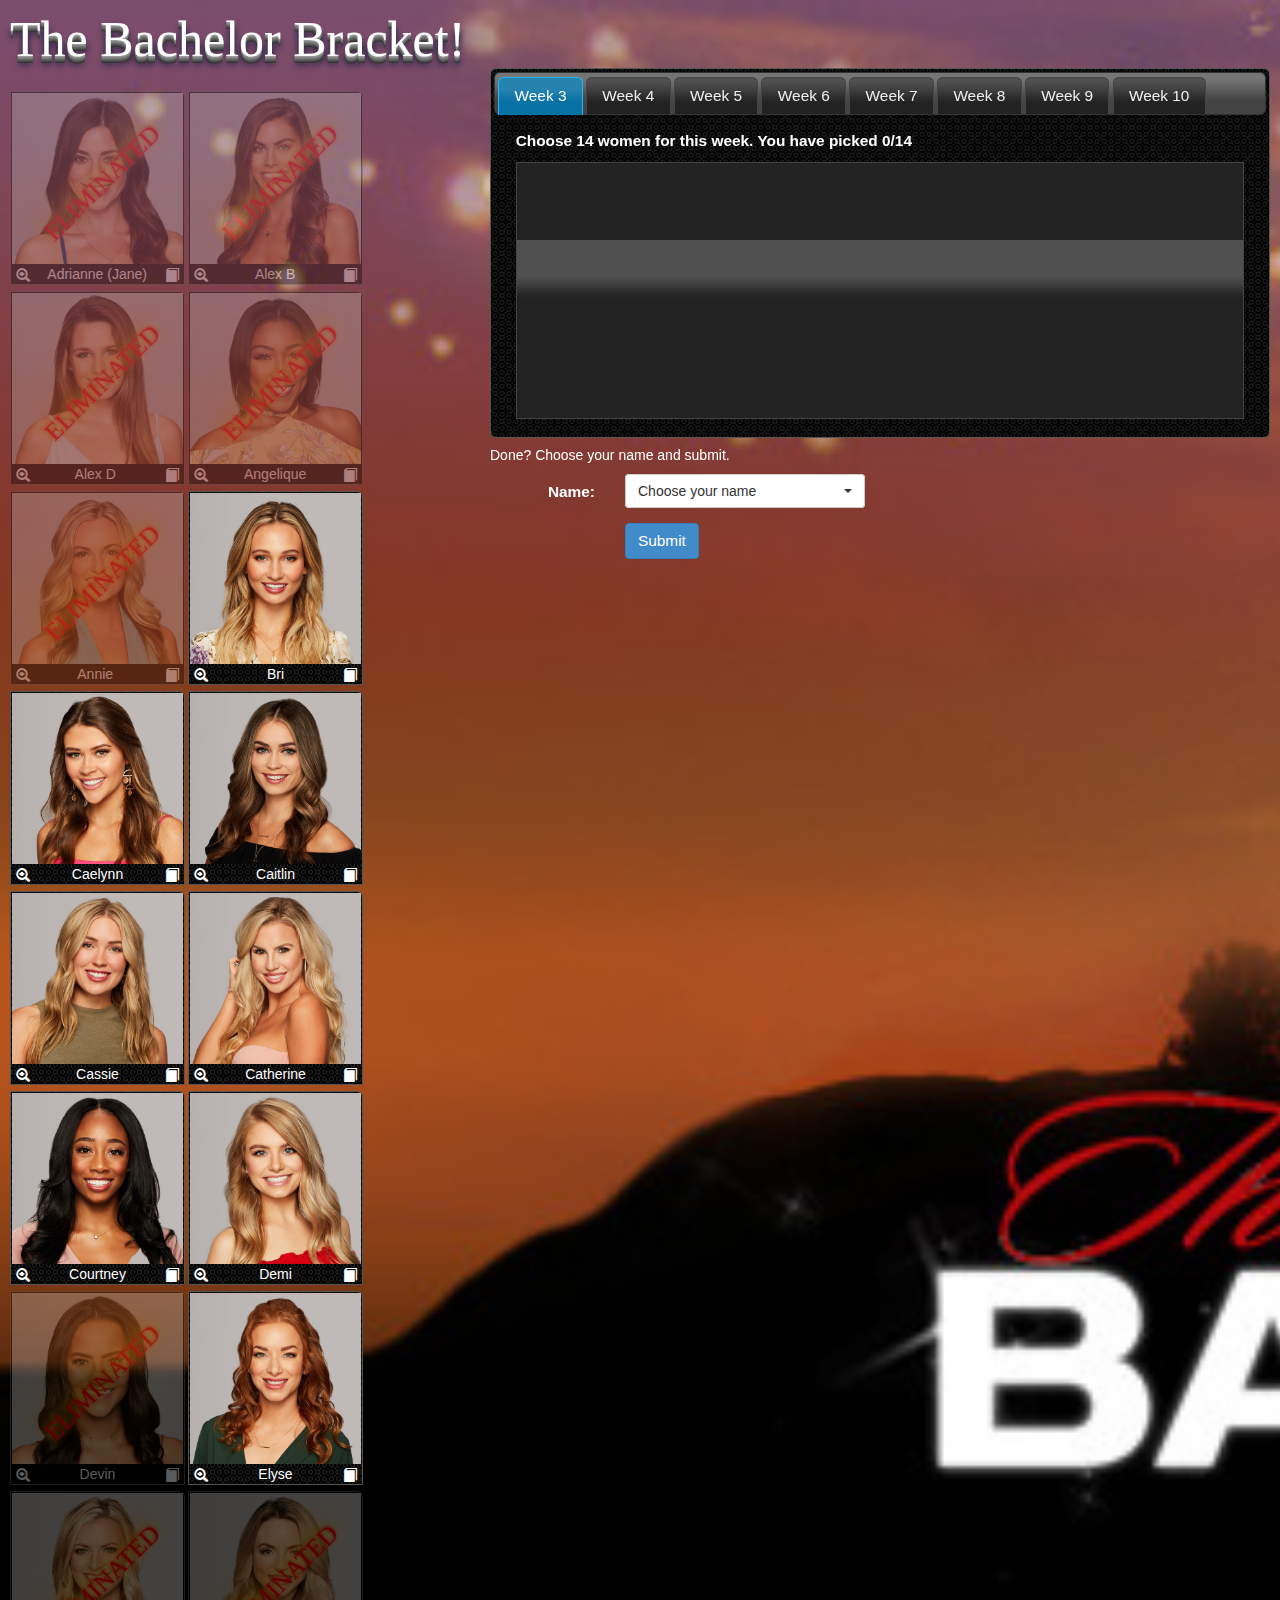
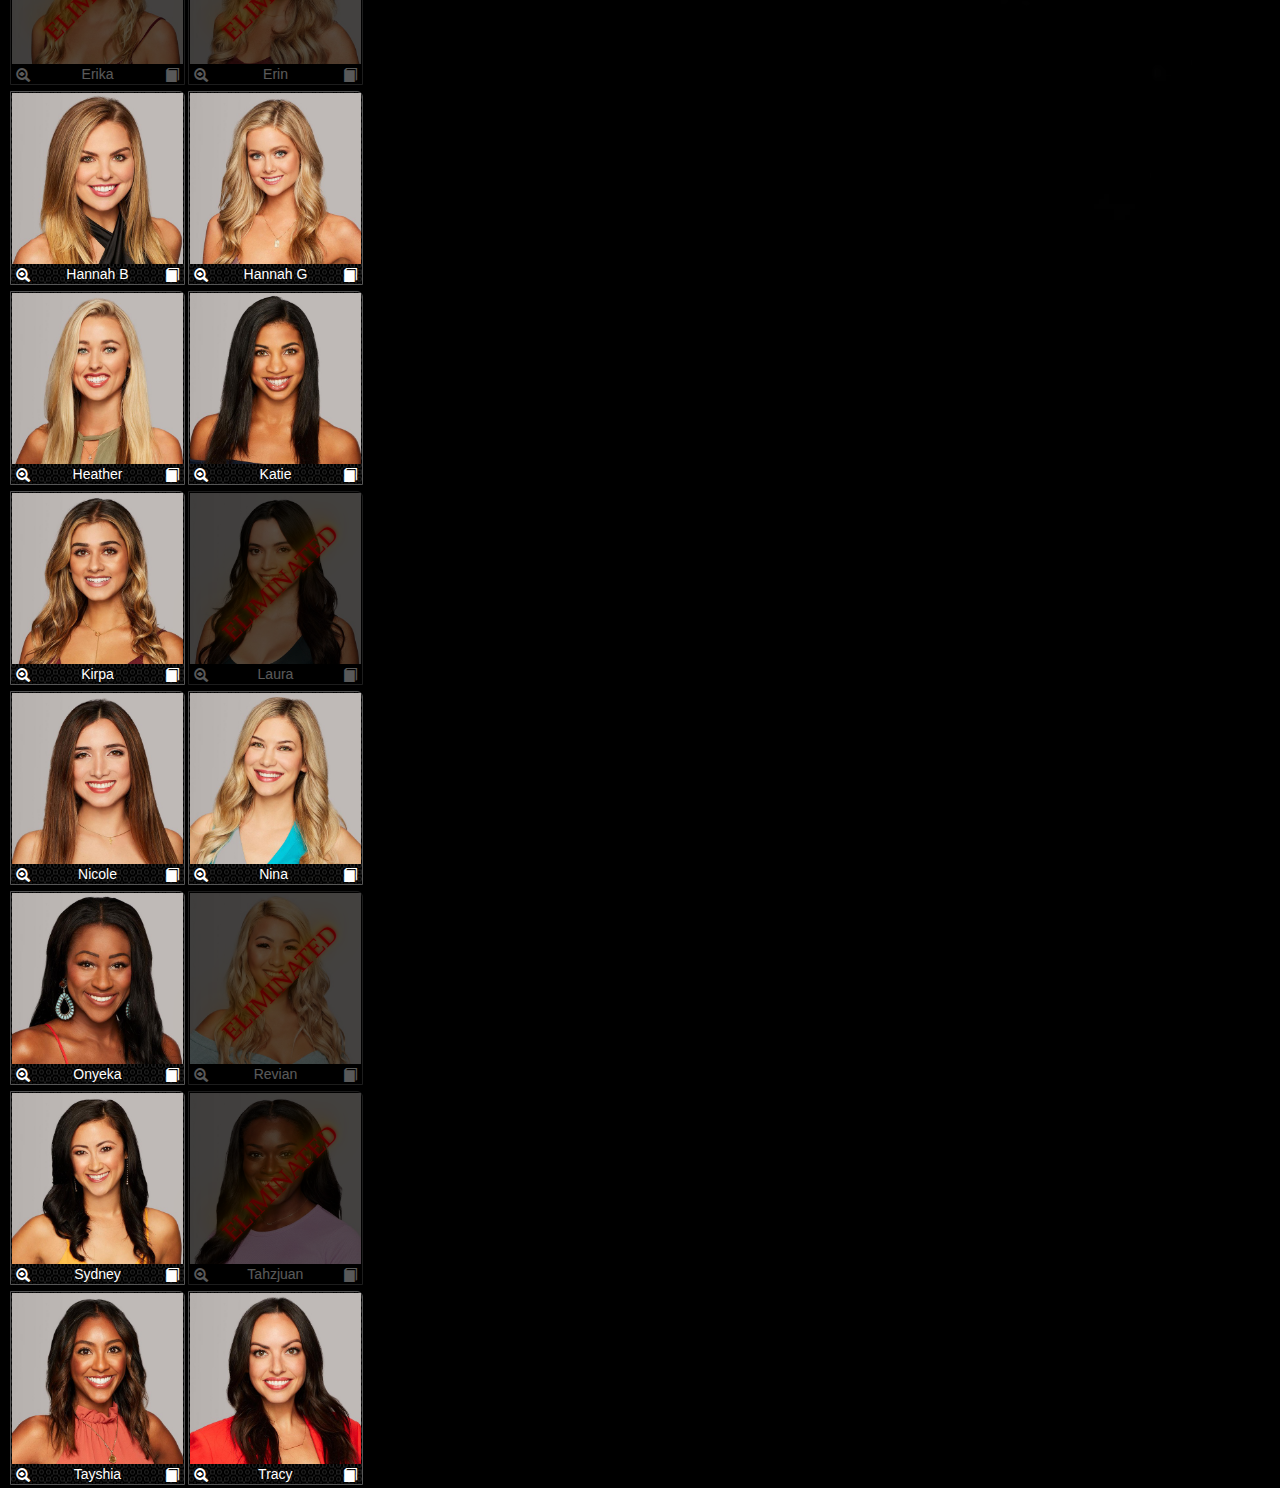
==== commit a5c8a0e1: "eliminations week 1 and 2" ====
--- a/index.html
+++ b/index.html
@@ -1090,41 +1090,46 @@
 	<div class="ui-widget ui-helper-clearfix" style = "width:100%">
 		<div class = "col-md-5">
 	 		<ul id="sortable" class="sortable ui-helper-reset ui-helper-clearfix" style = "width:100%;">
-	  			<li name = "Adrianne" class="ui-widget-content ui-corner-tr ui-helper-reset ui-helper-clearfix" id = "Adrianne">
+	  			<li name = "Adrianne" class="ui-widget-content ui-corner-tr ui-helper-reset ui-helper-clearfix eliminatedWomen" id = "Adrianne">
 	  				<img title="Adrianne" src="pics/Adrianne.jpg" class="img-responsive">
 	  				<h5  style = "position:relative; bottom:7px">
 	  				  	<a style = "float: left; left:4px" title="View larger image" class="glyphicon glyphicon-zoom-in" onclick="enlargeImage('pics/Adrianne.jpg')">
 	  				  	</a>&nbsp&nbsp&nbsp&nbsp Adrianne (Jane) &nbsp&nbsp&nbsp&nbsp
-	  				  	<a style = "right:4px" title="View Bio" class="glyphicon glyphicon-book" onclick="showBio('Adrianne')"></a></h5>
-	  			</li>
-
-	  			<li name = "Alex B" class="ui-widget-content ui-corner-tr ui-helper-reset ui-helper-clearfix" id = "Alex_B">
+						<a style = "right:4px" title="View Bio" class="glyphicon glyphicon-book" onclick="showBio('Adrianne')"></a></h5>
+						<h2> <span class="eliminatedText">ELIMINATED</span></h2>
+	  			</li>
+
+	  			<li name = "Alex B" class="ui-widget-content ui-corner-tr ui-helper-reset ui-helper-clearfix eliminatedWomen" id = "Alex_B">
 	  				<img title="Alex B" src="pics/Alex_B.jpg" class="img-responsive">
 	  				<h5  style = "position:relative; bottom:7px">
 	  				  	<a style = "float: left; left:4px" title="View larger image" class="glyphicon glyphicon-zoom-in" onclick="enlargeImage('pics/Alex_B.jpg')">
 	  				  	</a>&nbsp&nbsp&nbsp&nbsp&nbsp Alex B &nbsp&nbsp&nbsp&nbsp&nbsp
-	  				  	<a style = "right:4px" title="View Bio" class="glyphicon glyphicon-book" onclick="showBio('Alex_B')"></a></h5>
-	  			</li>
-	  			<li name = "Alex D" class="ui-widget-content ui-corner-tr ui-helper-reset ui-helper-clearfix" id = "Alex_D">
+						<a style = "right:4px" title="View Bio" class="glyphicon glyphicon-book" onclick="showBio('Alex_B')"></a></h5>
+						<h2> <span class="eliminatedText">ELIMINATED</span></h2>
+	  			</li>
+	  			<li name = "Alex D" class="ui-widget-content ui-corner-tr ui-helper-reset ui-helper-clearfix eliminatedWomen" id = "Alex_D">
 	  				<img title="Alex D" src="pics/Alex_D.jpg" class="img-responsive">
 	  				<h5  style = "position:relative; bottom:7px">
 	  				  	<a style = "float: left; left:4px" title="View larger image" class="glyphicon glyphicon-zoom-in" onclick="enlargeImage('pics/Alex_D.jpg')">
 	  				  	</a>&nbsp&nbsp&nbsp&nbsp&nbsp Alex D &nbsp&nbsp&nbsp&nbsp&nbsp&nbsp
-	  				  	<a style = "right:4px" title="View Bio" class="glyphicon glyphicon-book" onclick="showBio('Alex_D')"></a></h5>
-	  			</li>
-	  			<li name = "Angelique" class="ui-widget-content ui-corner-tr ui-helper-reset ui-helper-clearfix" id = "Angelique">
+						<a style = "right:4px" title="View Bio" class="glyphicon glyphicon-book" onclick="showBio('Alex_D')"></a></h5>
+						<h2> <span class="eliminatedText">ELIMINATED</span></h2>
+	  			</li>
+	  			<li name = "Angelique" class="ui-widget-content ui-corner-tr ui-helper-reset ui-helper-clearfix eliminatedWomen" id = "Angelique">
 	  				<img title="Angelique" src="pics/Angelique.jpg" class="img-responsive">
 	  				<h5  style = "position:relative; bottom:7px">
 	  				  	<a style = "float: left; left:4px" title="View larger image" class="glyphicon glyphicon-zoom-in" onclick="enlargeImage('pics/Angelique.jpg')">
 	  				  	</a>&nbsp&nbsp&nbsp&nbsp&nbsp&nbsp Angelique &nbsp&nbsp&nbsp&nbsp&nbsp&nbsp
-	  				  	<a style = "right:4px" title="View Bio" class="glyphicon glyphicon-book" onclick="showBio('Angelique')"></a></h5>
-	  			</li>
-	  			<li name = "Annie" class="ui-widget-content ui-corner-tr ui-helper-reset ui-helper-clearfix" id = "Annie">
+						<a style = "right:4px" title="View Bio" class="glyphicon glyphicon-book" onclick="showBio('Angelique')"></a></h5>
+						<h2> <span class="eliminatedText">ELIMINATED</span></h2>
+	  			</li>
+	  			<li name = "Annie" class="ui-widget-content ui-corner-tr ui-helper-reset ui-helper-clearfix eliminatedWomen" id = "Annie">
 	  				<img title="Annie" src="pics/Annie.jpg" class="img-responsive">
 	  				<h5  style = "position:relative; bottom:7px">
 	  				  	<a style = "float: left; left:4px" title="View larger image" class="glyphicon glyphicon-zoom-in" onclick="enlargeImage('pics/Annie.jpg')">
 	  				  	</a>&nbsp&nbsp&nbsp&nbsp&nbsp Annie &nbsp&nbsp&nbsp&nbsp&nbsp&nbsp
-	  				  	<a style = "right:4px" title="View Bio" class="glyphicon glyphicon-book" onclick="showBio('Annie')"></a></h5>
+						<a style = "right:4px" title="View Bio" class="glyphicon glyphicon-book" onclick="showBio('Annie')"></a></h5>
+						<h2> <span class="eliminatedText">ELIMINATED</span></h2>
 	  			</li>
 	  			<li name = "Bri" class="ui-widget-content ui-corner-tr ui-helper-reset ui-helper-clearfix" id = "Bri">
 	  				<img title="Bri" src="pics/Bri.jpg" class="img-responsive">
@@ -1175,12 +1180,13 @@
 	  				  	</a>&nbsp&nbsp&nbsp&nbsp Demi &nbsp&nbsp&nbsp&nbsp
 	  				  	<a style = "right:4px" title="View Bio" class="glyphicon glyphicon-book" onclick="showBio('Demi')"></a></h5>
 	  			</li>
-	  			<li name = "Devin" class="ui-widget-content ui-corner-tr ui-helper-reset ui-helper-clearfix" id = "Devin">
+	  			<li name = "Devin" class="ui-widget-content ui-corner-tr ui-helper-reset ui-helper-clearfix eliminatedWomen" id = "Devin">
 	  				<img title="Devin" src="pics/Devin.jpg" class="img-responsive">
 	  				<h5  style = "position:relative; bottom:7px">
 	  				  	<a style = "float: left; left:4px" title="View larger image" class="glyphicon glyphicon-zoom-in" onclick="enlargeImage('pics/Devin.jpg')">
 	  				  	</a>&nbsp&nbsp&nbsp Devin &nbsp&nbsp&nbsp
-	  				  	<a style = "right:4px" title="View Bio" class="glyphicon glyphicon-book" onclick="showBio('Devin')"></a></h5>
+						<a style = "right:4px" title="View Bio" class="glyphicon glyphicon-book" onclick="showBio('Devin')"></a></h5>
+						<h2> <span class="eliminatedText">ELIMINATED</span></h2>
 	  			</li>
 	  			<li name = "Elyse" class="ui-widget-content ui-corner-tr ui-helper-reset ui-helper-clearfix" id = "Elyse">
 	  				<img title="Elyse" src="pics/Elyse.jpg" class="img-responsive">
@@ -1189,19 +1195,21 @@
 	  				  	</a>&nbsp&nbsp&nbsp&nbsp Elyse &nbsp&nbsp&nbsp&nbsp
 	  				  	<a style = "right:4px" title="View Bio" class="glyphicon glyphicon-book" onclick="showBio('Elyse')"></a></h5>
 	  			</li>
-	  			<li name = "Erika" class="ui-widget-content ui-corner-tr ui-helper-reset ui-helper-clearfix" id = "Erika">
+	  			<li name = "Erika" class="ui-widget-content ui-corner-tr ui-helper-reset ui-helper-clearfix eliminatedWomen" id = "Erika">
 	  				<img title="Erika" src="pics/Erika.jpg" class="img-responsive">
 	  				<h5  style = "position:relative; bottom:7px">
 	  				  	<a style = "float: left; left:4px" title="View larger image" class="glyphicon glyphicon-zoom-in" onclick="enlargeImage('pics/Erika.jpg')">
 	  				  	</a>&nbsp&nbsp&nbsp Erika &nbsp&nbsp&nbsp
-	  				  	<a style = "right:4px" title="View Bio" class="glyphicon glyphicon-book" onclick="showBio('Erika')"></a></h5>
-	  			</li>
-	  			<li name = "Erin" class="ui-widget-content ui-corner-tr ui-helper-reset ui-helper-clearfix" id = "Erin">
+						<a style = "right:4px" title="View Bio" class="glyphicon glyphicon-book" onclick="showBio('Erika')"></a></h5>
+						<h2> <span class="eliminatedText">ELIMINATED</span></h2>	
+	  			</li>
+	  			<li name = "Erin" class="ui-widget-content ui-corner-tr ui-helper-reset ui-helper-clearfix eliminatedWomen" id = "Erin">
 	  				<img title="Erin" src="pics/Erin.jpg" class="img-responsive">
 	  				<h5  style = "position:relative; bottom:7px">
 	  				  	<a style = "float: left; left:4px" title="View larger image" class="glyphicon glyphicon-zoom-in" onclick="enlargeImage('pics/Erin.jpg')">
-	  				  	</a>&nbsp&nbsp&nbsp&nbsp Erin &nbsp&nbsp&nbsp&nbsp
-	  				  	<a style = "right:4px" title="View Bio" class="glyphicon glyphicon-book" onclick="showBio('Erin')"></a></h5>
+						</a>&nbsp&nbsp&nbsp&nbsp Erin &nbsp&nbsp&nbsp&nbsp
+						<a style = "right:4px" title="View Bio" class="glyphicon glyphicon-book" onclick="showBio('Erin')"></a></h5>
+						<h2> <span class="eliminatedText">ELIMINATED</span></h2>
 	  			</li>
 	  			<li name = "Hannah B" class="ui-widget-content ui-corner-tr ui-helper-reset ui-helper-clearfix" id = "Hannah_B">
 	  				<img title="Hannah B" src="pics/Hannah_B.jpg" class="img-responsive">
@@ -1238,12 +1246,13 @@
 	  				  	</a>&nbsp&nbsp&nbsp&nbsp&nbsp&nbsp Kirpa &nbsp&nbsp&nbsp&nbsp&nbsp&nbsp
 	  				  	<a style = "right:4px" title="View Bio" class="glyphicon glyphicon-book" onclick="showBio('Kirpa')"></a></h5>
 	  			</li>
-	  			<li name = "Laura" class="ui-widget-content ui-corner-tr ui-helper-reset ui-helper-clearfix" id = "Laura">
+	  			<li name = "Laura" class="ui-widget-content ui-corner-tr ui-helper-reset ui-helper-clearfix eliminatedWomen" id = "Laura">
 	  				<img title="Laura" src="pics/Laura.jpg" class="img-responsive">
 	  				<h5  style = "position:relative; bottom:7px">
 	  				  	<a style = "float: left; left:4px" title="View larger image" class="glyphicon glyphicon-zoom-in" onclick="enlargeImage('pics/Laura.jpg')">
 	  				  	</a>&nbsp&nbsp&nbsp&nbsp&nbsp Laura &nbsp&nbsp&nbsp&nbsp&nbsp
-	  				  	<a style = "right:4px" title="View Bio" class="glyphicon glyphicon-book" onclick="showBio('Laura')"></a></h5>
+						<a style = "right:4px" title="View Bio" class="glyphicon glyphicon-book" onclick="showBio('Laura')"></a></h5>
+						<h2> <span class="eliminatedText">ELIMINATED</span></h2>
 	  			</li>
 	  			<li name = "Nicole" class="ui-widget-content ui-corner-tr ui-helper-reset ui-helper-clearfix" id = "Nicole">
 	  				<img title="Nicole" src="pics/Nicole.jpg" class="img-responsive">
@@ -1266,12 +1275,13 @@
 	  				  	</a>&nbsp&nbsp&nbsp Onyeka &nbsp&nbsp&nbsp
 	  				  	<a style = "right:4px" title="View Bio" class="glyphicon glyphicon-book" onclick="showBio('Onyeka')"></a></h5>
 	  			</li>
-	  			<li name = "Revian" class="ui-widget-content ui-corner-tr ui-helper-reset ui-helper-clearfix" id = "Revian">
+	  			<li name = "Revian" class="ui-widget-content ui-corner-tr ui-helper-reset ui-helper-clearfix eliminatedWomen" id = "Revian">
 	  				<img title="Revian" src="pics/Revian.jpg" class="img-responsive">
 	  				<h5  style = "position:relative; bottom:7px">
 	  				  	<a style = "float: left; left:4px" title="View larger image" class="glyphicon glyphicon-zoom-in" onclick="enlargeImage('pics/Revian.jpg')">
 	  				  	</a>&nbsp&nbsp&nbsp Revian &nbsp&nbsp&nbsp
-	  				  	<a style = "right:4px" title="View Bio" class="glyphicon glyphicon-book" onclick="showBio('Revian')"></a></h5>
+						<a style = "right:4px" title="View Bio" class="glyphicon glyphicon-book" onclick="showBio('Revian')"></a></h5>
+						<h2> <span class="eliminatedText">ELIMINATED</span></h2>
 	  			</li>
 	  			<li name = "Sydney" class="ui-widget-content ui-corner-tr ui-helper-reset ui-helper-clearfix" id = "Sydney">
 	  				<img title="Sydney" src="pics/Sydney.jpg" class="img-responsive">
@@ -1280,12 +1290,13 @@
 	  				  	</a>&nbsp&nbsp&nbsp Sydney &nbsp&nbsp&nbsp
 	  				  	<a style = "right:4px" title="View Bio" class="glyphicon glyphicon-book" onclick="showBio('Sydney')"></a></h5>
 	  			</li>
-	  			<li name = "Tahzjuan" class="ui-widget-content ui-corner-tr ui-helper-reset ui-helper-clearfix" id = "Tahzjuan">
+	  			<li name = "Tahzjuan" class="ui-widget-content ui-corner-tr ui-helper-reset ui-helper-clearfix eliminatedWomen" id = "Tahzjuan">
 	  				<img title="Tahzjuan" src="pics/Tahzjuan.jpg" class="img-responsive">
 	  				<h5  style = "position:relative; bottom:7px">
 	  				  	<a style = "float: left; left:4px" title="View larger image" class="glyphicon glyphicon-zoom-in" onclick="enlargeImage('pics/Tahzjuan.jpg')">
 	  				  	</a>&nbsp&nbsp&nbsp Tahzjuan &nbsp&nbsp&nbsp
-	  				  	<a style = "right:4px" title="View Bio" class="glyphicon glyphicon-book" onclick="showBio('Tahzjuan')"></a></h5>
+						<a style = "right:4px" title="View Bio" class="glyphicon glyphicon-book" onclick="showBio('Tahzjuan')"></a></h5>
+						<h2> <span class="eliminatedText">ELIMINATED</span></h2>
 	  			</li>
 	  			<li name = "Tayshia" class="ui-widget-content ui-corner-tr ui-helper-reset ui-helper-clearfix" id = "Tayshia">
 	  				<img title="Tayshia" src="pics/Tayshia.jpg" class="img-responsive">
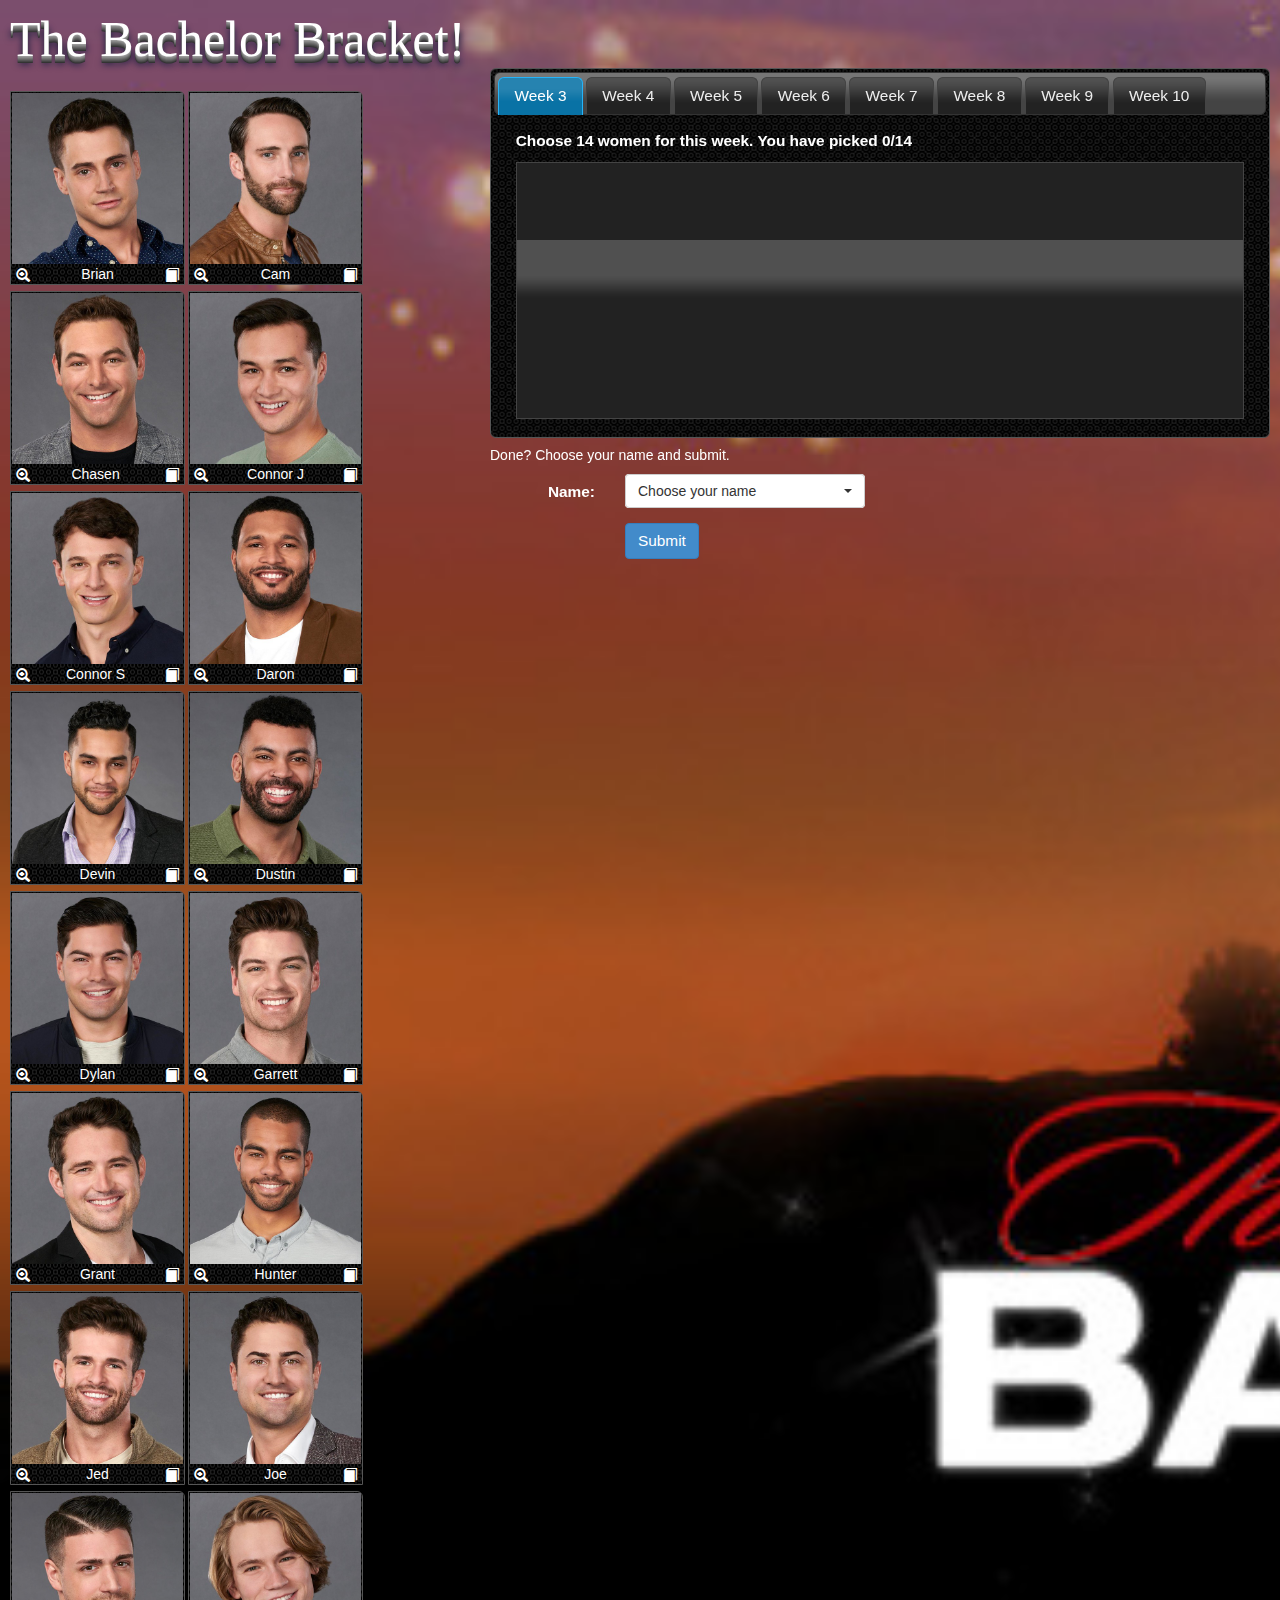
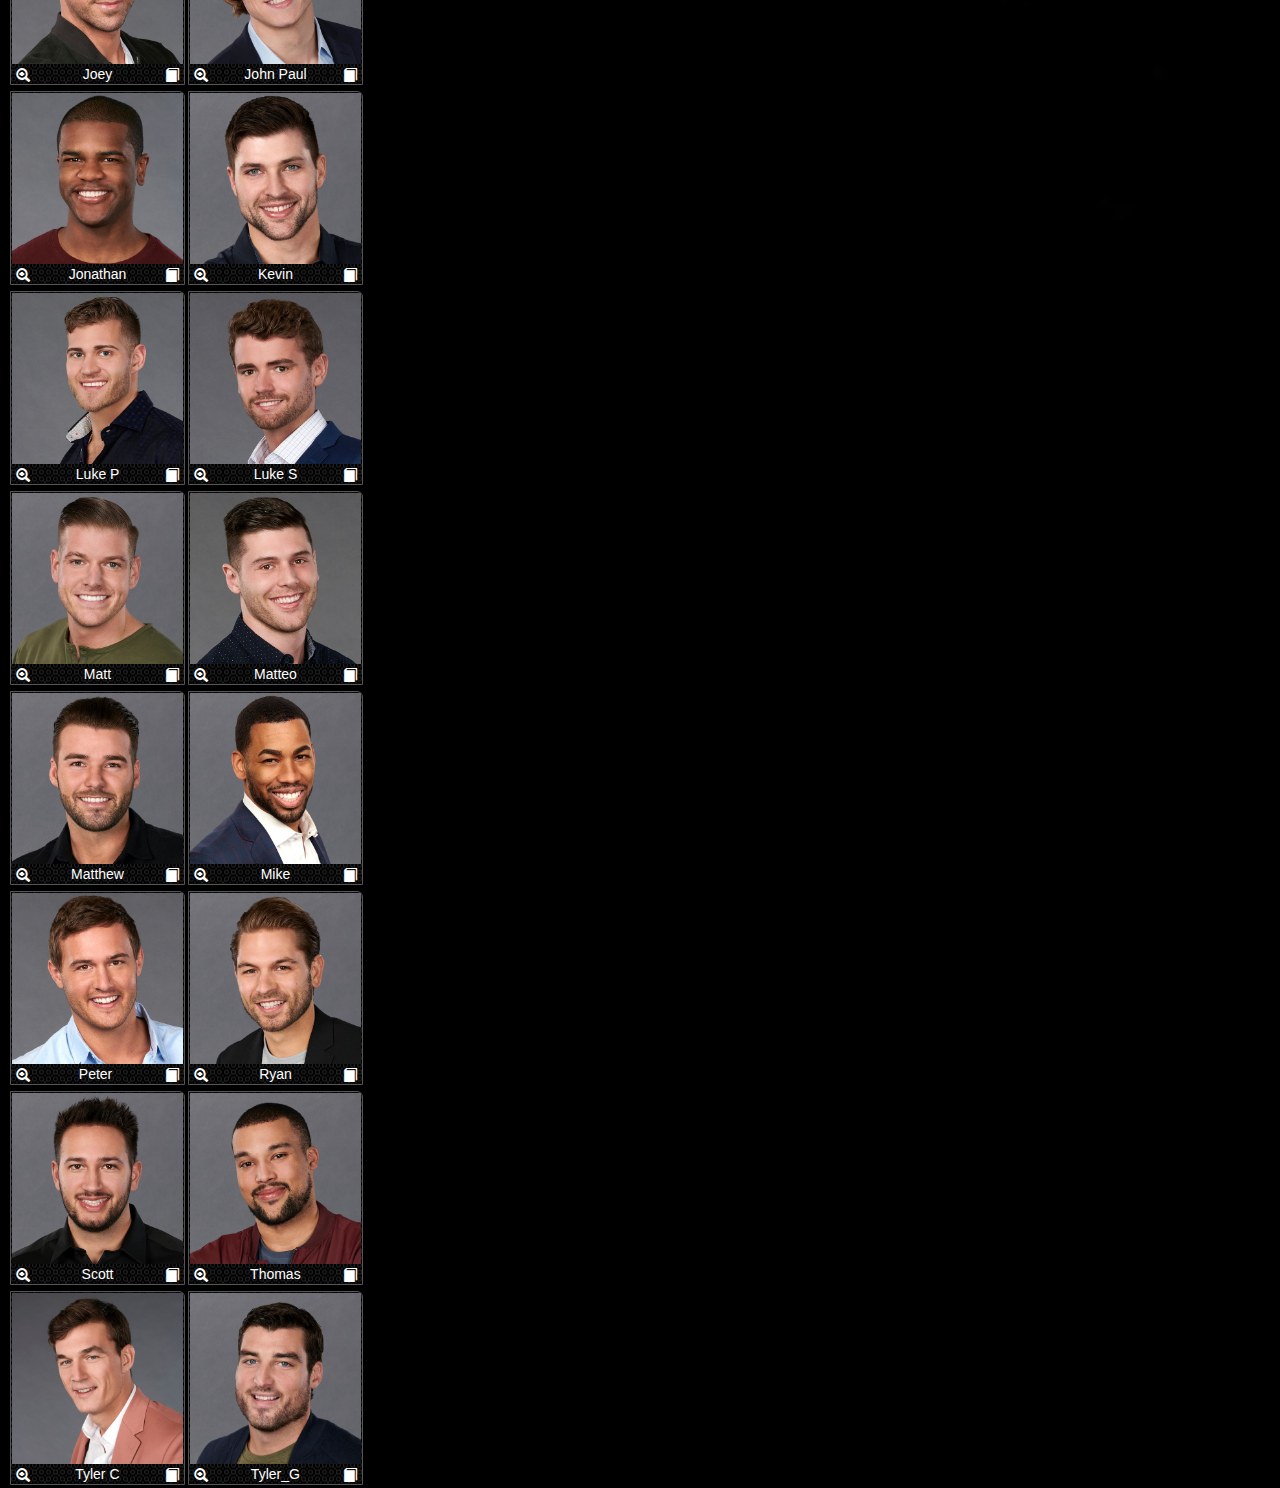
==== commit ca489d14: "Adding new bachelorette season" ====
--- a/index.html
+++ b/index.html
@@ -571,516 +571,126 @@
       <div class="modal-body">
       	<button type="button" class="close" data-dismiss="modal" aria-hidden="true">&times;</button>
       	<div id="myModalBody"></div>
-      	<div id="bio_Adrianne" class = "hide allBios">
-			<div class="m-text-copy">
-				<h2 class="module-title light text1 m-person-title">
-					Adrianne "Jane"                            </h2>
-												<span class="text3 extra-light grey m-person-subtitle">
-						26<br>  Social Worker<br> West Hollywood, CA                                </span>
-				
-																			<div class="text2 grey extra-light sectionheader lowercase">
-						Bachelorette Biography
-					</div>
-				
-												<div class="m-person-bio copy-content m-expandable-text">
-						<div class="expandable-section clearfix" style="overflow-wrap: break-word;">
-							<p>  A native to Los Angeles, Jane is a free spirit with infectious energy. As a social worker, she uses her positive vibes and good nature to help care for seniors at an elderly day care facility. When she's not at work, Jane loves spending time with her mom and her dog, Bella.</p> <p>Fun facts:<br></br> - She loves tacos and Tapatio.<br></br> - Her grandmother taught her to speak Russian.<br></br> - She would choose her checkered sneakers over heels or stilettos any day!</p>                                    </div>
-					</div>
-			</div>
-      	</div>
-      	<div id="bio_Alex_B" class = "hide allBios">
-			<div class="m-text-copy">
-				<h2 class="module-title light text1 m-person-title">
-					Alex B.                            </h2>
-												<span class="text3 extra-light grey m-person-subtitle">
-						29<br>  Dog Rescuer<br> Vancouver, BC                                </span>
-				
-																			<div class="text2 grey extra-light sectionheader lowercase">
-						Bachelorette Biography
-					</div>
-				
-												<div class="m-person-bio copy-content m-expandable-text">
-						<div class="expandable-section clearfix" style="overflow-wrap: break-word;">
-							<p>  Alex is the proud owner of a successful dog rescue business, which takes her all over the world in search of four-legged friends to save. To date, she's saved almost 5000 dogs from slaughter. Luckily for Alex, rumor has it Colton is a dog lover too.</p> <p>Fun facts:<br></br> - She once lived in a van in Australia.<br></br> - Her favorite movies are <i>The Mighty Ducks</i>, <i>The Lion King</i> and <i>Old School</i>.<br></br> - Country is her favorite music genre.<br></br></p>                                    </div>
-					</div>
-			</div>
-      	</div>
-      	<div id="bio_Alex_D" class = "hide allBios">
-			<div class="m-text-copy">
-				<h2 class="module-title light text1 m-person-title">
-					Alex D.                            </h2>
-												<span class="text3 extra-light grey m-person-subtitle">
-						23<br>  Sloth<br> Boston, MA                                </span>
-				
-																			<div class="text2 grey extra-light sectionheader lowercase">
-						Bachelorette Biography
-					</div>
-				
-												<div class="m-person-bio copy-content m-expandable-text">
-						<div class="expandable-section clearfix" style="overflow-wrap: break-word;">
-							<p>  A New England girl through and through, Alex was born on Cape Cod, went to college at University of Massachusetts and now lives in Boston. When she's not cheering on the Patriots or the Red Sox, she's working as an account manager for an IT staffing agency. Alex talks fast, but tends to move slowly...verrrrrrrrrrry slowly.</p> <p>Fun facts:<br></br> - If she could have lunch with anyone, she'd pick Ellen Degeneres.<br></br> - She loves animals, and if she could have any job in the world, she'd be a zookeeper.<br></br> - Her big brother is her role model. </p>                                    </div>
-					</div>
-			</div>
-      	</div>
-      	<div id="bio_Angelique" class = "hide allBios">
-			<div class="m-text-copy">
-				<h2 class="module-title light text1 m-person-title">
-					Angelique                            </h2>
-												<span class="text3 extra-light grey m-person-subtitle">
-						28<br>  Marketing Salesperson<br> Hamilton, NJ                                </span>
-				
-																			<div class="text2 grey extra-light sectionheader lowercase">
-						Bachelorette Biography
-					</div>
-				
-												<div class="m-person-bio copy-content m-expandable-text">
-						<div class="expandable-section clearfix" style="overflow-wrap: break-word;">
-							<p>  Angelique is a small-town Jersey girl with a love of corny jokes. Here's one for you, Angelique: Why did Colton cross the road? To meet you, of course!</p> <p>Fun facts:<br></br> - Her favorite TV show is <b><a href="https://abc.go.com/shows/how-to-get-away-with-murder"><i>How To Get Away with Murder</i></a></b>, and her favorite actress is <b><a href="https://abc.go.com/shows/how-to-get-away-with-murder/cast/viola-davis">Viola Davis</a></b>. <br></br> - She's always dreamed of owning a clothing boutique. <br></br> - If she could have any super power, she'd be able to tell if anyone was lying. </p>                                    </div>
-					</div>
-			</div>
-      	</div>
-      	<div id="bio_Annie" class = "hide allBios">
-			<div class="m-text-copy">
-				<h2 class="module-title light text1 m-person-title">
-					Annie                            </h2>
-												<span class="text3 extra-light grey m-person-subtitle">
-						23<br>  Financial Associate<br> New York, NY                                </span>
-				
-																			<div class="text2 grey extra-light sectionheader lowercase">
-						Bachelorette Biography
-					</div>
-				
-												<div class="m-person-bio copy-content m-expandable-text">
-						<div class="expandable-section clearfix" style="overflow-wrap: break-word;">
-							<p>  Annie grew up on a farm in Wisconsin where she learned to ride horses. She competed in nationals for horse riding before attending the University of Alabama to study finance. Annie loves country music and swing dancing. She's hoping to sweep Colton off his feet!</p> <p>Fun facts:<br></br> - She describes herself as a party-starter who always wants everyone to have fun.<br></br> - She hates mosquitos, but they love her. <br></br> - Ryan Gosling is her favorite actor. </p>                                    </div>
-					</div>
-			</div>
-      	</div>
-      	<div id="bio_Bri" class = "hide allBios">
-			<div class="m-text-copy">
-				<h2 class="module-title light text1 m-person-title">
-					Bri                            </h2>
-												<span class="text3 extra-light grey m-person-subtitle">
-						24<br>  Model<br> Los Angeles, CA                                </span>
-				
-																			<div class="text2 grey extra-light sectionheader lowercase">
-						Bachelorette Biography
-					</div>
-				
-												<div class="m-person-bio copy-content m-expandable-text">
-						<div class="expandable-section clearfix" style="overflow-wrap: break-word;">
-							<p>  A model from Southern California, Bri is much more than just a pretty face. She played soccer for eight years, enjoys hiking and camping, and loves to hit the snowboard slopes. Her biggest dating fear? Farting too loudly. (Don't worry Bri, we won't tell Colton.)</p> <p>Fun fact:<br></br> - Her favorite sport to watch is hockey. <br></br> - She's been modeling since she was 14 years old. <br></br> - She loves it when her date notices her outfit. </p>                                    </div>
-					</div>
-			</div>
-      	</div>
-      	<div id="bio_Caelynn" class = "hide allBios">
-			<div class="m-text-copy">
-				<h2 class="module-title light text1 m-person-title">
-					Caelynn                            </h2>
-												<span class="text3 extra-light grey m-person-subtitle">
-						23<br>  Miss North Carolina 2018<br> Charlotte, NC                                </span>
-				
-																			<div class="text2 grey extra-light sectionheader lowercase">
-						Bachelorette Biography
-					</div>
-				
-												<div class="m-person-bio copy-content m-expandable-text">
-						<div class="expandable-section clearfix" style="overflow-wrap: break-word;">
-							<p>  Caelynn grew up in Fredericksburg, Virginia, and attended Virginia Commonwealth University, where she got her degree in broadcast journalism. She was named Miss North Carolina in 2018 and was the first runner-up at Miss USA. But Caelynn is not your typical beauty queen. She once flew to Japan for a first date! Luckily, she'll only have to travel to the Bachelor mansion to meet Colton.</p> <p>Fun facts:<br></br> - Her biggest mentor and role model is her grandmother, who was the first woman to be head of the FBI in Los Angeles. <br></br> - She's a terrible cook, except for breakfast. <br></br> - She thinks Napa is the most romantic city in the United States, since it feels like a small taste of Italy. </p>                                    </div>
-					</div>
-			</div>
-      	</div>
-      	<div id="bio_Caitlin" class = "hide allBios">
-			<div class="m-text-copy">
-				<h2 class="module-title light text1 m-person-title">
-					Caitlin                            </h2>
-												<span class="text3 extra-light grey m-person-subtitle">
-						25<br>  Realtor<br> Toronto, ON                                </span>
-				
-																			<div class="text2 grey extra-light sectionheader lowercase">
-						Bachelorette Biography
-					</div>
-				
-												<div class="m-person-bio copy-content m-expandable-text">
-						<div class="expandable-section clearfix" style="overflow-wrap: break-word;">
-							<p>  Caitlin is a successful realtor from Toronto, Ontario, Canada, who enjoys photography, painting and singing in the shower. Here's hoping she musters the courage to belt out a few tunes in front of Colton...or, maybe not?</p> <p>Fun facts:<br></br> - Her favorite dessert is cheesecake.<br></br> - She considers herself a city person more than a country person.<br></br> - If she could go anywhere in the US, she would ride horses through the Colorado mountains. </p>                                    </div>
-					</div>
-			</div>
-      	</div>
-      	<div id="bio_Cassie" class = "hide allBios">
-			<div class="m-text-copy">
-				<h2 class="module-title light text1 m-person-title">
-					Cassie                            </h2>
-												<span class="text3 extra-light grey m-person-subtitle">
-						23<br>  Speech Pathologist<br> Huntington Beach, CA                                </span>
-				
-																			<div class="text2 grey extra-light sectionheader lowercase">
-						Bachelorette Biography
-					</div>
-				
-												<div class="m-person-bio copy-content m-expandable-text">
-						<div class="expandable-section clearfix" style="overflow-wrap: break-word;">
-							<p>  A true native Californian, Cassie grew up at the beach and is an avid surfer. She is currently completing her degree in speech pathology and hopes to one day open up a private practice to work with kids. Maybe in the meantime she can teach Colton the language of love.</p> <p>Fun facts:<br></br> - She owns two cats named Maverick and Goose.<br></br> - Skydiving is the most outrageous thing she's done. <br></br> - The one thing she wouldn't do for love is turn her back on her family. </p>                                    </div>
-					</div>
-			</div>
-      	</div>
-      	<div id="bio_Catherine" class = "hide allBios">
-			<div class="m-text-copy">
-				<h2 class="module-title light text1 m-person-title">
-					Catherine                            </h2>
-												<span class="text3 extra-light grey m-person-subtitle">
-						26<br>  DJ<br> Ft. Lauderdale, FL                                </span>
-				
-																			<div class="text2 grey extra-light sectionheader lowercase">
-						Bachelorette Biography
-					</div>
-				
-												<div class="m-person-bio copy-content m-expandable-text">
-						<div class="expandable-section clearfix" style="overflow-wrap: break-word;">
-							<p>  By day, Catherine is a successful commercial real estate agent. By night, Catherine is DJ Agro—an up-and-coming hip-hop DJ making a name for herself on the Ft. Lauderdale club scene. Along with her dog daughter, Lucy, Catherine is hoping to spin her way into Colton's heart.</p> <p>Fun facts:<br></br> - She doesn't have any tattoos because "you don't put a bumper sticker on a Ferrari."<br></br> - Her favorite author is Dr. Seuss. <br></br> - She's a pescatarian. </p>                                    </div>
-					</div>
-			</div>
-      	</div>
-      	<div id="bio_Courtney" class = "hide allBios">
-			<div class="m-text-copy">
-				<h2 class="module-title light text1 m-person-title">
-					Courtney                            </h2>
-												<span class="text3 extra-light grey m-person-subtitle">
-						23<br>  Caterer<br> Atlanta, GA                                </span>
-				
-																			<div class="text2 grey extra-light sectionheader lowercase">
-						Bachelorette Biography
-					</div>
-				
-												<div class="m-person-bio copy-content m-expandable-text">
-						<div class="expandable-section clearfix" style="overflow-wrap: break-word;">
-							<p>  Courtney was born in Wiesbaden, Germany, but grew up in McDonough, Georgia, with four younger siblings. She turned her passion for food and cooking into a successful catering business, crafting healthy meal plans for athletes. Now she's just hoping she has the recipe for love with Colton!</p> <p>Fun facts:<br></br> - Her most embarrassing moment was tripping (twice!) on stage at her graduation. <br></br> - The closest she's ever been to marriage is a Pinterest board titled "I do." <br></br> - She's afraid of almost all reptiles.</p>                                    </div>
-					</div>
-			</div>
-      	</div>
-      	<div id="bio_Demi" class = "hide allBios">
-			<div class="m-text-copy">
-				<h2 class="module-title light text1 m-person-title">
-					Demi                            </h2>
-												<span class="text3 extra-light grey m-person-subtitle">
-						23<br>  Interior Designer<br> Red Oak, TX                                </span>
-				
-																			<div class="text2 grey extra-light sectionheader lowercase">
-						Bachelorette Biography
-					</div>
-				
-												<div class="m-person-bio copy-content m-expandable-text">
-						<div class="expandable-section clearfix" style="overflow-wrap: break-word;">
-							<p>  Demi grew up in rural Texas and is a proud country girl. She loves ATVing, fishing and watching WWE. She can also drive a stick shift. She's ready to put her pursuit of Colton into overdrive! Keep an eye on this one, Bachelor Nation!</p> <p>Fun facts:<br></br> - One item on her bucket list is to be the first petite Victoria's Secret Angel—with an entourage known as the "Demi Angels."<br></br> - Her favorite color is yellow. <br></br> - If she could have lunch with anyone, it would be Jon Snow (in character). </p>                                    </div>
-					</div>
+      	<div id="bio_Brian" class = "hide allBios">
+			<div class="m-text-copy">
+			</div>
+      	</div>
+      	<div id="bio_Cam" class = "hide allBios">
+			<div class="m-text-copy">
+			</div>
+      	</div>
+      	<div id="bio_Chasen" class = "hide allBios">
+			<div class="m-text-copy">
+			</div>
+      	</div>
+      	<div id="bio_Connor_J" class = "hide allBios">
+			<div class="m-text-copy">
+			</div>
+      	</div>
+      	<div id="bio_Connor_S" class = "hide allBios">
+			<div class="m-text-copy">
+			</div>
+      	</div>
+      	<div id="bio_Daron" class = "hide allBios">
+			<div class="m-text-copy">
 			</div>
       	</div>
       	<div id="bio_Devin" class = "hide allBios">
 			<div class="m-text-copy">
-				<h2 class="module-title light text1 m-person-title">
-					Devin                            </h2>
-												<span class="text3 extra-light grey m-person-subtitle">
-						23<br>  Broadcast Journalist<br> Medford, OR                                </span>
-				
-																			<div class="text2 grey extra-light sectionheader lowercase">
-						Bachelorette Biography
-					</div>
-				
-												<div class="m-person-bio copy-content m-expandable-text">
-						<div class="expandable-section clearfix" style="overflow-wrap: break-word;">
-							<p>  Devin graduated from Arizona State University with a Master of Arts in sports journalism. She currently works as broadcast journalist for a local news station in Medford, Oregon. When she's not reporting, you can find her doing her best sun salutation in yoga class. Namaste, Colton!</p> <p>  Fun facts:<br></br>  - She says her greatest achievement is getting her Master's degree at 23.<br></br>  - She knows every word to <em>Pride and Prejudice</em> (the movie).<br></br>  - Her motto is, "I'll try anything once!"</p>                                    </div>
-					</div>
-			</div>
-      	</div>
-      	<div id="bio_Elyse" class = "hide allBios">
-			<div class="m-text-copy">
-				<h2 class="module-title light text1 m-person-title">
-					Elyse                            </h2>
-												<span class="text3 extra-light grey m-person-subtitle">
-						31<br>  Makeup Artist<br> Soldotna, AK                                </span>
-				
-																			<div class="text2 grey extra-light sectionheader lowercase">
-						Bachelorette Biography
-					</div>
-				
-												<div class="m-person-bio copy-content m-expandable-text">
-						<div class="expandable-section clearfix" style="overflow-wrap: break-word;">
-							<p>  Elyse grew up outside of Anchorage in Soldotna, Alaska, where she spent her childhood ice-skating and snowmobiling. She found warmer a climate when she relocated to Scottsdale, Arizona, where she now works as a makeup artist. She also enjoys hiking, reading and spending time with friends over good food and wine.</p> <p>  Fun facts:<br></br>  - Her favorite holiday is New Year's Eve because of the glitter, glam, and hope of new beginnings.<br></br>  - She has never been out of the country.<br></br>  - She says the easiest way to relate to someone is through laughter.</p>                                    </div>
-					</div>
-			</div>
-      	</div>
-      	<div id="bio_Erika" class = "hide allBios">
-			<div class="m-text-copy">
-				<h2 class="module-title light text1 m-person-title">
-					Erika                            </h2>
-												<span class="text3 extra-light grey m-person-subtitle">
-						25<br>  Recruiter<br> Encinitas, CA                                </span>
-				
-																			<div class="text2 grey extra-light sectionheader lowercase">
-						Bachelorette Biography
-					</div>
-				
-												<div class="m-person-bio copy-content m-expandable-text">
-						<div class="expandable-section clearfix" style="overflow-wrap: break-word;">
-							<p>  "The Nut," as she's known to her friends, is a ball of energy with a great sense of humor. Erika boasts that one of her talents is being able to eat whatever she wants without gaining weight. What's your secret, Nut?</p> <p>  Fun facts:<br></br>  - The best trip she's ever been on was backpacking through Europe with her best friend.<br></br>  - Her ultimate date would be getting lost together in a new city.<br></br>  - If she could have any job in the world, she'd be an interior designer.</p>                                    </div>
-					</div>
-			</div>
-      	</div>
-      	<div id="bio_Erin" class = "hide allBios">
-			<div class="m-text-copy">
-				<h2 class="module-title light text1 m-person-title">
-					Erin                            </h2>
-												<span class="text3 extra-light grey m-person-subtitle">
-						28<br>  Cinderella<br> Plano, TX                                </span>
-				
-																			<div class="text2 grey extra-light sectionheader lowercase">
-						Bachelorette Biography
-					</div>
-				
-												<div class="m-person-bio copy-content m-expandable-text">
-						<div class="expandable-section clearfix" style="overflow-wrap: break-word;">
-							<p>  Erin works full time for her stepmother's home improvement business. She's not afraid to get her hands dirty but cleans up nicely. When she's not working, Erin enjoys ballroom dancing (as long as it's not too late of a night). Erin also loves expensive shoes but admits she can do a better job keeping track of them. She loves pumpkin spice lattes.</p> <p>  Fun facts:<br></br>  - Her favorite sports team is the Dallas Cowboys.<br></br>  - She says the most romantic city is New York at Christmas.<br></br>  - The most outrageous thing she's ever done is complete five bungee jumps in a row.</p>                                    </div>
-					</div>
-			</div>
-      	</div>
-      	<div id="bio_Hannah_B" class = "hide allBios">
-			<div class="m-text-copy">
-				<h2 class="module-title light text1 m-person-title">
-					Hannah B.                            </h2>
-												<span class="text3 extra-light grey m-person-subtitle">
-						23<br>  Miss Alabama 2018<br> Tuscaloosa, GA                                </span>
-				
-																			<div class="text2 grey extra-light sectionheader lowercase">
-						Bachelorette Biography
-					</div>
-				
-												<div class="m-person-bio copy-content m-expandable-text">
-						<div class="expandable-section clearfix is-truncated" style="overflow-wrap: break-word;">
-							<p style="display: block;">  Born and raised in Tuscaloosa, Alabama, Hannah was bred to be a proud member of the Alabama Crimson Tide. Following in her parents' footsteps, she recently graduated from the University of Alabama with a degree in communications. She currently works as an interior designer and never misses an Alabama football game. Oh, and in her spare time this year, she won the title of Miss Alabama USA 2018. Roll Tide, Hannah!</p> <p style="display: block;">  Fun facts:<br></br>  - She likes it when her date opens all the doors and pulls her chair out for her.<br></br>  - Her favorite type of music is country... <br></br></p></div>
-					</div>
-			</div>
-      	</div>
-      	<div id="bio_Hannah_G" class = "hide allBios">
-			<div class="m-text-copy">
-				<h2 class="module-title light text1 m-person-title">
-					Hannah G.                            </h2>
-												<span class="text3 extra-light grey m-person-subtitle">
-						23<br>  Content Creator<br> Birmingham, AL                                </span>
-				
-																			<div class="text2 grey extra-light sectionheader lowercase">
-						Bachelorette Biography
-					</div>
-				
-												<div class="m-person-bio copy-content m-expandable-text">
-						<div class="expandable-section clearfix" style="overflow-wrap: break-word;">
-							<p>  This sweet Southern belle definitely isn't camera shy—she's both the photographer and model for her burgeoning social media business. Apart from planning the photo shoots for her next posts, Hannah enjoys being a foodie and glamping. Hopefully Colton "likes" what you're putting down, Hannah!</p> <p>  Fun facts:<br></br>  - She doesn't like seafood.<br></br>  - Quality time is her love language.<br></br>  - She has a "sassy" cat named Marleigh.</p>                                    </div>
-					</div>
-			</div>
-      	</div>
-      	<div id="bio_Heather" class = "hide allBios">
-			<div class="m-text-copy">
-				<h2 class="module-title light text1 m-person-title">
-					Heather                            </h2>
-												<span class="text3 extra-light grey m-person-subtitle">
-						22<br>  Never Been Kissed<br> Carlsbad, CA                                </span>
-				
-																			<div class="text2 grey extra-light sectionheader lowercase">
-						Bachelorette Biography
-					</div>
-				
-												<div class="m-person-bio copy-content m-expandable-text">
-						<div class="expandable-section clearfix" style="overflow-wrap: break-word;">
-							<p>  Born and raised in San Diego, California, Heather is a Southern California girl through and through. She's a thrill-seeker who enjoys bungee jumping, skydiving and river-rafting. But out of all the thrilling things Heather's done, there's still one thrill she's yet to experience—she's never kissed a boy!</p> <p>  Fun facts:<br></br>  - She has a kitty named Kitty.<br></br>  - She's afraid of snakes.<br></br>  - If she could have any job in the world, she'd be a food critic.</p>                                    </div>
-					</div>
-			</div>
-      	</div>
-      	<div id="bio_Katie" class = "hide allBios">
-			<div class="m-text-copy">
-				<h2 class="module-title light text1 m-person-title">
-					Katie                            </h2>
-												<span class="text3 extra-light grey m-person-subtitle">
-						26<br>  Medical Sales Representative<br> Sherman Oaks, CA                                </span>
-				
-																			<div class="text2 grey extra-light sectionheader lowercase">
-						Bachelorette Biography
-					</div>
-				
-												<div class="m-person-bio copy-content m-expandable-text">
-						<div class="expandable-section clearfix" style="overflow-wrap: break-word;">
-							<p>  A lifelong dancer, Katie attended Louisiana State University where she competed on the dance team. After moving to Los Angeles to work as medical sales rep, Katie settled in Sherman Oaks, where she enjoys yoga and sushi. She still dances in her spare time, and hopes to teach Colton a few moves.</p> <p>  Fun facts:<br></br>  - Skydiving is on her bucket list.<br></br>  - Her favorite sports team is the LSU Tigers.<br></br>  - She prefers glamping to camping.</p>                                    </div>
-					</div>
-			</div>
-      	</div>
-      	<div id="bio_Kirpa" class = "hide allBios">
-			<div class="m-text-copy">
-				<h2 class="module-title light text1 m-person-title">
-					Kirpa                            </h2>
-												<span class="text3 extra-light grey m-person-subtitle">
-						26<br>  Dental Hygienist<br> Whittier, CA                                </span>
-				
-																			<div class="text2 grey extra-light sectionheader lowercase">
-						Bachelorette Biography
-					</div>
-				
-												<div class="m-person-bio copy-content m-expandable-text">
-						<div class="expandable-section clearfix" style="overflow-wrap: break-word;">
-							<p>  This beautiful and spunky California girl works for her dad's dentistry business as a dental hygienist. She loves hiking, reading, cooking and swimming. Her one deal breaker? Colton better floss.</p> <p>  Fun facts:<br></br>  - Her favorite show is <a href="https://abc.go.com/shows/greys-anatomy"><em>Grey's Anatomy</em></a>.<br></br>  - She thinks Denver, Colorado, is the most romantic city in the US.<br></br>  - Her favorite date memory was a trip to Disneyland.</p>                                    </div>
-					</div>
-			</div>
-      	</div>
-      	<div id="bio_Laura" class = "hide allBios">
-			<div class="m-text-copy">
-				<h2 class="module-title light text1 m-person-title">
-					Laura                            </h2>
-												<span class="text3 extra-light grey m-person-subtitle">
-						26<br>  Accountant<br> Dallas, TX                                </span>
-				
-																			<div class="text2 grey extra-light sectionheader lowercase">
-						Bachelorette Biography
-					</div>
-				
-												<div class="m-person-bio copy-content m-expandable-text">
-						<div class="expandable-section clearfix" style="overflow-wrap: break-word;">
-							<p>  Originally from El Paso, Texas, this beautiful girl-next-door once moved to Spain on a whim. Luckily for Colton, she moved back and is ready to put her heart on the line for love.</p> <p>  Fun facts:<br></br>  -Spanish was her first language.<br></br>  -She describes her most embarrassing style/fashion blunder as her emo phase in high school.<br></br>  -Her biggest deal breaker in a relationship is negativity.</p>                                    </div>
-					</div>
-			</div>
-      	</div>
-      	<div id="bio_Nicole" class = "hide allBios">
-			<div class="m-text-copy">
-				<h2 class="module-title light text1 m-person-title">
-					Nicole                            </h2>
-												<span class="text3 extra-light grey m-person-subtitle">
-						25<br>  Social Media Coordinator<br> Miami, FL                                </span>
-				
-																			<div class="text2 grey extra-light sectionheader lowercase">
-						Bachelorette Biography
-					</div>
-				
-												<div class="m-person-bio copy-content m-expandable-text">
-						<div class="expandable-section clearfix" style="overflow-wrap: break-word;">
-							<p>  Nicole is a fun and energetic Miami native who loves salsa dancing and singing a capella. Her family is originally from Havana, Cuba, and she's extremely proud of her roots. She lives at home with her brother, mom and grandma and can't wait for Colton to try some of her grandma's cooking.</p> <p>  Fun facts:<br></br>  - She describes her pets as her life. She has two dogs, a cat, and a cockatoo named Popeye.<br></br>  - She never gets embarrassed.<br></br>  - She likes all amusement park rides except rollercoasters.</p>                                    </div>
-					</div>
+			</div>
+      	</div>
+      	<div id="bio_Dustin" class = "hide allBios">
+			<div class="m-text-copy">
+			</div>
+      	</div>
+      	<div id="bio_Dylan" class = "hide allBios">
+			<div class="m-text-copy">
+			</div>
+      	</div>
+      	<div id="bio_Garrett" class = "hide allBios">
+			<div class="m-text-copy">
+			</div>
+      	</div>
+      	<div id="bio_Grant" class = "hide allBios">
+			<div class="m-text-copy">
+			</div>
+      	</div>
+      	<div id="bio_Hunter" class = "hide allBios">
+			<div class="m-text-copy">
+			</div>
+      	</div>
+      	<div id="bio_Jed" class = "hide allBios">
+			<div class="m-text-copy">
+			</div>
+      	</div>
+      	<div id="bio_Joe" class = "hide allBios">
+			<div class="m-text-copy">
+			</div>
+      	</div>
+      	<div id="bio_Joey" class = "hide allBios">
+			<div class="m-text-copy">
+			</div>
+		</div>
+		<div id="bio_John_Paul" class = "hide allBios">
+			<div class="m-text-copy">
+			</div>
+		</div>  
+      	<div id="bio_Jonathan" class = "hide allBios">
+			<div class="m-text-copy">
+			</div>
+      	</div>
+      	<div id="bio_Kevin" class = "hide allBios">
+			<div class="m-text-copy">
+			</div>
+      	</div>
+      	<div id="bio_Luke_P" class = "hide allBios">
+			<div class="m-text-copy">
+			</div>
+      	</div>
+      	<div id="bio_Luke_S" class = "hide allBios">
+			<div class="m-text-copy">
+			</div>
+      	</div>
+      	<div id="bio_Matt" class = "hide allBios">
+			<div class="m-text-copy">
+			</div>
+      	</div>
+      	<div id="bio_Matteo" class = "hide allBios">
+			<div class="m-text-copy">
+			</div>
+      	</div>
+      	<div id="bio_Matthew" class = "hide allBios">
+			<div class="m-text-copy">
+			</div>
+      	</div>
+      	<div id="bio_Mike" class = "hide allBios">
+			<div class="m-text-copy">
 			</div>
 	    </div>
-      	<div id="bio_Nina" class = "hide allBios">
-			<div class="m-text-copy">
-				<h2 class="module-title light text1 m-person-title">
-					Nina                            </h2>
-												<span class="text3 extra-light grey m-person-subtitle">
-						30<br>  Sales Account Manager<br> Raleigh, NC                                </span>
-				
-																			<div class="text2 grey extra-light sectionheader lowercase">
-						Bachelorette Biography
-					</div>
-				
-												<div class="m-person-bio copy-content m-expandable-text">
-						<div class="expandable-section clearfix" style="overflow-wrap: break-word;">
-							<p>  Nina was born in Croatia and moved to the United States with her mom when she was nine years old, fleeing the conflict there amidst bullets and bombs. Amongst her many hobbies, Nina enjoys kayaking and hiking. She's also watched <i>The Bachelor</i> with her mom and grandma for years.</p> <p> Fun facts:<br></br> - She's afraid of heights and rollercoasters.<br></br> - If she could be anyone else for a day, she'd be an astronaut.<br></br>  - Her favorite author is JK Rowling. </p>                                    </div>
-					</div>
-			</div>
-      	</div>
-      	<div id="bio_Onyeka" class = "hide allBios">
-			<div class="m-text-copy">
-				<h2 class="module-title light text1 m-person-title">
-					Onyeka                            </h2>
-												<span class="text3 extra-light grey m-person-subtitle">
-						24<br>  IT Risk Consultant<br> Dallas, TX                                </span>
-				
-																			<div class="text2 grey extra-light sectionheader lowercase">
-						Bachelorette Biography
-					</div>
-				
-												<div class="m-person-bio copy-content m-expandable-text">
-						<div class="expandable-section clearfix" style="overflow-wrap: break-word;">
-							<p>  Onyeka grew up in Manhattan, Kansas, in a loving family. Her parents are originally from Nigeria and have been married for 35 years. Her parents got engaged after just two weeks. Onyeka is hoping to have that same kind of luck with Colton.</p> <p>  Fun facts:<br></br>  - Her go-to pickup line is, "You look so familiar."<br></br>  - Cheez-its are her favorite snack.<br></br>  - If she could do any job in the world, she'd be a music producer.</p>                                    </div>
-					</div>
-			</div>
-      	</div>
-      	<div id="bio_Revian" class = "hide allBios">
-			<div class="m-text-copy">
-				<h2 class="module-title light text1 m-person-title">
-					Revian                            </h2>
-												<span class="text3 extra-light grey m-person-subtitle">
-						24<br>  Nurse<br> Santa Monica, CA                                </span>
-				
-																			<div class="text2 grey extra-light sectionheader lowercase">
-						Bachelorette Biography
-					</div>
-				
-												<div class="m-person-bio copy-content m-expandable-text">
-						<div class="expandable-section clearfix" style="overflow-wrap: break-word;">
-							<p>  Revian is an esthetician from Los Angeles. When she's not helping people feel beautiful, she loves to attend music festivals. She's also fluent in Mandarin.</p> <p>  Fun facts:<br></br>  - She once flew across the country to meet a guy she met on the internet.<br></br>  - Her favorite author is Stephen King.<br></br>  - Travel and food and her two main passions.</p>                                    </div>
-					</div>
-			</div>
-      	</div>
-      	<div id="bio_Sydney" class = "hide allBios">
-			<div class="m-text-copy">
-				<h2 class="module-title light text1 m-person-title">
-					Sydney                            </h2>
-												<span class="text3 extra-light grey m-person-subtitle">
-						27<br>  NBA Dancer<br> New York, NY                                </span>
-				
-																			<div class="text2 grey extra-light sectionheader lowercase">
-						Bachelorette Biography
-					</div>
-				
-												<div class="m-person-bio copy-content m-expandable-text">
-						<div class="expandable-section clearfix" style="overflow-wrap: break-word;">
-							<p>  Sydney has danced since she was three years old and is currently a professional dancer for an NBA team. She's had great success in her career, but hasn't been as lucky in love. She's never had a boyfriend!</p> <p>  Fun facts:<br></br>  - The most outrageous thing she's ever done was hitchhiking in China.<br></br>  - Her favorite movie is <em>Cinderella</em>.<br></br>  - Thanksgiving is her favorite holiday since there are all the elements of food and family without the pressure of gifts.</p>                                    </div>
-					</div>
-			</div>
-      	</div>
-      	<div id="bio_Tahzjuan" class = "hide allBios">
-			<div class="m-text-copy">
-				<h2 class="module-title light text1 m-person-title">
-					Tahzjuan                            </h2>
-												<span class="text3 extra-light grey m-person-subtitle">
-						25<br>  Business Development Associate<br> Castle Pines, CO                                </span>
-				
-																			<div class="text2 grey extra-light sectionheader lowercase">
-						Bachelorette Biography
-					</div>
-				
-												<div class="m-person-bio copy-content m-expandable-text">
-						<div class="expandable-section clearfix" style="overflow-wrap: break-word;">
-							<p>  Tahzjuan grew up in Houston but moved to Colorado with her mom, brother and two dogs. She loves reading, outdoor concerts and shopping with her mom. She has a tattoo that says "I love bad ideas." Hopefully, Tahzjuan only sticks to her good ideas when it comes to Colton.</p> <p>  Fun facts:<br></br>  - She has a paralyzing fear of frogs.<br></br>  - Her favorite type of dancing is Salsa.<br></br>  - The best trip she's ever been on was a bike tour of Croatia.</p>                                    </div>
-					</div>
-			</div>
-      	</div>
-      	<div id="bio_Tayshia" class = "hide allBios">
-			<div class="m-text-copy">
-				<h2 class="module-title light text1 m-person-title">
-					Tayshia                            </h2>
-												<span class="text3 extra-light grey m-person-subtitle">
-						28<br>  Phlebotomist<br> Corona Del Mar, CA                                </span>
-				
-																			<div class="text2 grey extra-light sectionheader lowercase">
-						Bachelorette Biography
-					</div>
-				
-												<div class="m-person-bio copy-content m-expandable-text">
-						<div class="expandable-section clearfix" style="overflow-wrap: break-word;">
-							<p>  This Southern California girl is definitely not the squeamish type—she draws blood for a living! When she's not filling up vials for her patients, she volunteers at her church and goes wine tasting. Unlike her patients, Tayshia hopes Colton feels faint when he sees her!</p> <p> Fun facts:<br></br> - One of her biggest turn-offs is when her date chews with his mouth open.<br></br> - She recently completed a mission trip in Africa.<br></br> - She was a Girl Scout for 12 years.<br></br> </p>                                    </div>
-					</div>
+      	<div id="bio_Peter" class = "hide allBios">
+			<div class="m-text-copy">
+			</div>
+      	</div>
+      	<div id="bio_Ryan" class = "hide allBios">
+			<div class="m-text-copy">
+			</div>
+      	</div>
+      	<div id="bio_Scott" class = "hide allBios">
+			<div class="m-text-copy">
+			</div>
+      	</div>
+      	<div id="bio_Thomas" class = "hide allBios">
+			<div class="m-text-copy">
+			</div>
+      	</div>
+      	<div id="bio_Tyler_C" class = "hide allBios">
+			<div class="m-text-copy">
+			</div>
+      	</div>
+      	<div id="bio_Tyler_G" class = "hide allBios">
+			<div class="m-text-copy">
 			</div>
 		</div>
-		<div id="bio_Tracy" class = "hide allBios">
-			<div class="m-text-copy">
-				<h2 class="module-title light text1 m-person-title">
-					Tracy                            </h2>
-												<span class="text3 extra-light grey m-person-subtitle">
-						31<br>  Wardrobe Stylist<br> Los Angeles, CA                                </span>
-				
-																			<div class="text2 grey extra-light sectionheader lowercase">
-						Bachelorette Biography
-					</div>
-				
-												<div class="m-person-bio copy-content m-expandable-text">
-						<div class="expandable-section clearfix" style="overflow-wrap: break-word;">
-							<p>  Originally from New York, Tracy relocated to West Hollywood to pursue a career in wardrobe styling. When she's not helping celebrities look their best, she's traveling the world with her sister. She'll be helping Colton with fashion tips all season long.</p> <p>  Fun facts:<br></br>  - If she could be anyone else for a day, she'd be Beyonce.<br></br>  - She says she could live off of hot dogs.<br></br>  - She loves to be the center of attention.</p>                                    </div>
-					</div>
-			</div>
-		</div>  
       </div> <!-- /.modal-body -->
     </div><!-- /.modal-content -->
   </div><!-- /.modal-dialog -->
@@ -1090,227 +700,216 @@
 	<div class="ui-widget ui-helper-clearfix" style = "width:100%">
 		<div class = "col-md-5">
 	 		<ul id="sortable" class="sortable ui-helper-reset ui-helper-clearfix" style = "width:100%;">
-	  			<li name = "Adrianne" class="ui-widget-content ui-corner-tr ui-helper-reset ui-helper-clearfix eliminatedWomen" id = "Adrianne">
-	  				<img title="Adrianne" src="pics/Adrianne.jpg" class="img-responsive">
-	  				<h5  style = "position:relative; bottom:7px">
-	  				  	<a style = "float: left; left:4px" title="View larger image" class="glyphicon glyphicon-zoom-in" onclick="enlargeImage('pics/Adrianne.jpg')">
-	  				  	</a>&nbsp&nbsp&nbsp&nbsp Adrianne (Jane) &nbsp&nbsp&nbsp&nbsp
-						<a style = "right:4px" title="View Bio" class="glyphicon glyphicon-book" onclick="showBio('Adrianne')"></a></h5>
-						<h2> <span class="eliminatedText">ELIMINATED</span></h2>
-	  			</li>
-
-	  			<li name = "Alex B" class="ui-widget-content ui-corner-tr ui-helper-reset ui-helper-clearfix eliminatedWomen" id = "Alex_B">
-	  				<img title="Alex B" src="pics/Alex_B.jpg" class="img-responsive">
-	  				<h5  style = "position:relative; bottom:7px">
-	  				  	<a style = "float: left; left:4px" title="View larger image" class="glyphicon glyphicon-zoom-in" onclick="enlargeImage('pics/Alex_B.jpg')">
-	  				  	</a>&nbsp&nbsp&nbsp&nbsp&nbsp Alex B &nbsp&nbsp&nbsp&nbsp&nbsp
-						<a style = "right:4px" title="View Bio" class="glyphicon glyphicon-book" onclick="showBio('Alex_B')"></a></h5>
-						<h2> <span class="eliminatedText">ELIMINATED</span></h2>
-	  			</li>
-	  			<li name = "Alex D" class="ui-widget-content ui-corner-tr ui-helper-reset ui-helper-clearfix eliminatedWomen" id = "Alex_D">
-	  				<img title="Alex D" src="pics/Alex_D.jpg" class="img-responsive">
-	  				<h5  style = "position:relative; bottom:7px">
-	  				  	<a style = "float: left; left:4px" title="View larger image" class="glyphicon glyphicon-zoom-in" onclick="enlargeImage('pics/Alex_D.jpg')">
-	  				  	</a>&nbsp&nbsp&nbsp&nbsp&nbsp Alex D &nbsp&nbsp&nbsp&nbsp&nbsp&nbsp
-						<a style = "right:4px" title="View Bio" class="glyphicon glyphicon-book" onclick="showBio('Alex_D')"></a></h5>
-						<h2> <span class="eliminatedText">ELIMINATED</span></h2>
-	  			</li>
-	  			<li name = "Angelique" class="ui-widget-content ui-corner-tr ui-helper-reset ui-helper-clearfix eliminatedWomen" id = "Angelique">
-	  				<img title="Angelique" src="pics/Angelique.jpg" class="img-responsive">
-	  				<h5  style = "position:relative; bottom:7px">
-	  				  	<a style = "float: left; left:4px" title="View larger image" class="glyphicon glyphicon-zoom-in" onclick="enlargeImage('pics/Angelique.jpg')">
-	  				  	</a>&nbsp&nbsp&nbsp&nbsp&nbsp&nbsp Angelique &nbsp&nbsp&nbsp&nbsp&nbsp&nbsp
-						<a style = "right:4px" title="View Bio" class="glyphicon glyphicon-book" onclick="showBio('Angelique')"></a></h5>
-						<h2> <span class="eliminatedText">ELIMINATED</span></h2>
-	  			</li>
-	  			<li name = "Annie" class="ui-widget-content ui-corner-tr ui-helper-reset ui-helper-clearfix eliminatedWomen" id = "Annie">
-	  				<img title="Annie" src="pics/Annie.jpg" class="img-responsive">
-	  				<h5  style = "position:relative; bottom:7px">
-	  				  	<a style = "float: left; left:4px" title="View larger image" class="glyphicon glyphicon-zoom-in" onclick="enlargeImage('pics/Annie.jpg')">
-	  				  	</a>&nbsp&nbsp&nbsp&nbsp&nbsp Annie &nbsp&nbsp&nbsp&nbsp&nbsp&nbsp
-						<a style = "right:4px" title="View Bio" class="glyphicon glyphicon-book" onclick="showBio('Annie')"></a></h5>
-						<h2> <span class="eliminatedText">ELIMINATED</span></h2>
-	  			</li>
-	  			<li name = "Bri" class="ui-widget-content ui-corner-tr ui-helper-reset ui-helper-clearfix" id = "Bri">
-	  				<img title="Bri" src="pics/Bri.jpg" class="img-responsive">
-	  				<h5  style = "position:relative; bottom:7px">
-	  				  	<a style = "float: left; left:4px" title="View larger image" class="glyphicon glyphicon-zoom-in" onclick="enlargeImage('pics/Bri.jpg')">
-	  				  	</a>&nbsp&nbsp&nbsp&nbsp&nbsp&nbsp Bri &nbsp&nbsp&nbsp&nbsp&nbsp&nbsp
-	  				  	<a style = "right:4px" title="View Bio" class="glyphicon glyphicon-book" onclick="showBio('Bri')"></a></h5>
-	  			</li>
-	  			<li name = "Caelynn" class="ui-widget-content ui-corner-tr ui-helper-reset ui-helper-clearfix" id = "Caelynn">
-	  				<img title="Caelynn" src="pics/Caelynn.jpg" class="img-responsive">
-	  				<h5  style = "position:relative; bottom:7px">
-	  				  	<a style = "float: left; left:4px" title="View larger image" class="glyphicon glyphicon-zoom-in" onclick="enlargeImage('pics/Caelynn.jpg')">
-	  				  	</a>&nbsp&nbsp Caelynn &nbsp&nbsp
-	  				  	<a style = "right:4px" title="View Bio" class="glyphicon glyphicon-book" onclick="showBio('Caelynn')"></a></h5>
-	  			</li>
-	  			<li name = "Caitlin" class="ui-widget-content ui-corner-tr ui-helper-reset ui-helper-clearfix" id = "Caitlin">
-	  				<img title="Caitlin" src="pics/Caitlin.jpg" class="img-responsive">
-	  				<h5  style = "position:relative; bottom:7px">
-	  				  	<a style = "float: left; left:4px" title="View larger image" class="glyphicon glyphicon-zoom-in" onclick="enlargeImage('pics/Caitlin.jpg')">
-	  				  	</a>&nbsp&nbsp&nbsp Caitlin &nbsp&nbsp&nbsp
-	  				  	<a style = "right:4px" title="View Bio" class="glyphicon glyphicon-book" onclick="showBio('Caitlin')"></a></h5>
-	  			</li>
-	  			<li name = "Cassie" class="ui-widget-content ui-corner-tr ui-helper-reset ui-helper-clearfix" id = "Cassie">
-	  				<img title="Cassie" src="pics/Cassie.jpg" class="img-responsive">
-	  				<h5  style = "position:relative; bottom:7px">
-	  				  	<a style = "float: left; left:4px" title="View larger image" class="glyphicon glyphicon-zoom-in" onclick="enlargeImage('pics/Cassie.jpg')">
-	  				  	</a>&nbsp&nbsp&nbsp&nbsp Cassie &nbsp&nbsp&nbsp&nbsp
-	  				  	<a style = "right:4px" title="View Bio" class="glyphicon glyphicon-book" onclick="showBio('Cassie')"></a></h5>
-	  			</li>
-	  			<li name = "Catherine" class="ui-widget-content ui-corner-tr ui-helper-reset ui-helper-clearfix" id = "Catherine">
-	  				<img title="Catherine" src="pics/Catherine.jpg" class="img-responsive">
-	  				<h5  style = "position:relative; bottom:7px">
-	  				  	<a style = "float: left; left:4px" title="View larger image" class="glyphicon glyphicon-zoom-in" onclick="enlargeImage('pics/Catherine.jpg')">
-	  				  	</a>&nbsp&nbsp&nbsp Catherine &nbsp&nbsp&nbsp
-	  				  	<a style = "right:4px" title="View Bio" class="glyphicon glyphicon-book" onclick="showBio('Catherine')"></a></h5>
-	  			</li>
-	  			<li name = "Courtney" class="ui-widget-content ui-corner-tr ui-helper-reset ui-helper-clearfix" id = "Courtney">
-	  				<img title="Courtney" src="pics/Courtney.jpg" class="img-responsive">
-	  				<h5  style = "position:relative; bottom:7px">
-	  				  	<a style = "float: left; left:4px" title="View larger image" class="glyphicon glyphicon-zoom-in" onclick="enlargeImage('pics/Courtney.jpg')">
-	  				  	</a>&nbsp&nbsp&nbsp&nbsp Courtney &nbsp&nbsp&nbsp&nbsp
-	  				  	<a style = "right:4px" title="View Bio" class="glyphicon glyphicon-book" onclick="showBio('Courtney')"></a></h5>
-	  			</li>
-	  			<li name = "Demi" class="ui-widget-content ui-corner-tr ui-helper-reset ui-helper-clearfix" id = "Demi">
-	  				<img title="Demi" src="pics/Demi.jpg" class="img-responsive">
-	  				<h5  style = "position:relative; bottom:7px">
-	  				  	<a style = "float: left; left:4px" title="View larger image" class="glyphicon glyphicon-zoom-in" onclick="enlargeImage('pics/Demi.jpg')">
-	  				  	</a>&nbsp&nbsp&nbsp&nbsp Demi &nbsp&nbsp&nbsp&nbsp
-	  				  	<a style = "right:4px" title="View Bio" class="glyphicon glyphicon-book" onclick="showBio('Demi')"></a></h5>
-	  			</li>
-	  			<li name = "Devin" class="ui-widget-content ui-corner-tr ui-helper-reset ui-helper-clearfix eliminatedWomen" id = "Devin">
+	  			<li name = "Brian" class="ui-widget-content ui-corner-tr ui-helper-reset ui-helper-clearfix" id = "Brian">
+	  				<img title="Brian" src="pics/Brian.jpg" class="img-responsive">
+	  				<h5  style = "position:relative; bottom:7px">
+	  				  	<a style = "float: left; left:4px" title="View larger image" class="glyphicon glyphicon-zoom-in" onclick="enlargeImage('pics/Brian.jpg')">
+	  				  	</a>&nbsp&nbsp&nbsp&nbsp Brian &nbsp&nbsp&nbsp&nbsp
+						<a style = "right:4px" title="View Bio" class="glyphicon glyphicon-book" onclick="showBio('Brian')"></a></h5>
+	  			</li>
+
+	  			<li name = "Cam" class="ui-widget-content ui-corner-tr ui-helper-reset ui-helper-clearfix" id = "Cam">
+	  				<img title="Cam" src="pics/Cam.jpg" class="img-responsive">
+	  				<h5  style = "position:relative; bottom:7px">
+	  				  	<a style = "float: left; left:4px" title="View larger image" class="glyphicon glyphicon-zoom-in" onclick="enlargeImage('pics/Cam.jpg')">
+	  				  	</a>&nbsp&nbsp&nbsp&nbsp&nbsp Cam &nbsp&nbsp&nbsp&nbsp&nbsp
+						<a style = "right:4px" title="View Bio" class="glyphicon glyphicon-book" onclick="showBio('Cam')"></a></h5>
+	  			</li>
+	  			<li name = "Chasen" class="ui-widget-content ui-corner-tr ui-helper-reset ui-helper-clearfix" id = "Chasen">
+	  				<img title="Chasen" src="pics/Chasen.jpg" class="img-responsive">
+	  				<h5  style = "position:relative; bottom:7px">
+	  				  	<a style = "float: left; left:4px" title="View larger image" class="glyphicon glyphicon-zoom-in" onclick="enlargeImage('pics/Chasen.jpg')">
+	  				  	</a>&nbsp&nbsp&nbsp&nbsp&nbsp Chasen &nbsp&nbsp&nbsp&nbsp&nbsp&nbsp
+						<a style = "right:4px" title="View Bio" class="glyphicon glyphicon-book" onclick="showBio('Chasen')"></a></h5>
+	  			</li>
+	  			<li name = "Connor J" class="ui-widget-content ui-corner-tr ui-helper-reset ui-helper-clearfix" id = "Connor_J">
+	  				<img title="Connor J" src="pics/Connor_J.jpg" class="img-responsive">
+	  				<h5  style = "position:relative; bottom:7px">
+	  				  	<a style = "float: left; left:4px" title="View larger image" class="glyphicon glyphicon-zoom-in" onclick="enlargeImage('pics/Connor_J.jpg')">
+	  				  	</a>&nbsp&nbsp&nbsp&nbsp&nbsp&nbsp Connor J &nbsp&nbsp&nbsp&nbsp&nbsp&nbsp
+						<a style = "right:4px" title="View Bio" class="glyphicon glyphicon-book" onclick="showBio('Connor_J')"></a></h5>
+	  			</li>
+	  			<li name = "Connor S" class="ui-widget-content ui-corner-tr ui-helper-reset ui-helper-clearfix" id = "Connor_S">
+	  				<img title="Connor S" src="pics/Connor_S.jpg" class="img-responsive">
+	  				<h5  style = "position:relative; bottom:7px">
+	  				  	<a style = "float: left; left:4px" title="View larger image" class="glyphicon glyphicon-zoom-in" onclick="enlargeImage('pics/Connor_S.jpg')">
+	  				  	</a>&nbsp&nbsp&nbsp&nbsp&nbsp Connor S &nbsp&nbsp&nbsp&nbsp&nbsp&nbsp
+						<a style = "right:4px" title="View Bio" class="glyphicon glyphicon-book" onclick="showBio('Connor_S')"></a></h5>
+	  			</li>
+	  			<li name = "Daron" class="ui-widget-content ui-corner-tr ui-helper-reset ui-helper-clearfix" id = "Daron">
+	  				<img title="Daron" src="pics/Daron.jpg" class="img-responsive">
+	  				<h5  style = "position:relative; bottom:7px">
+	  				  	<a style = "float: left; left:4px" title="View larger image" class="glyphicon glyphicon-zoom-in" onclick="enlargeImage('pics/Daron.jpg')">
+	  				  	</a>&nbsp&nbsp&nbsp&nbsp&nbsp&nbsp Daron &nbsp&nbsp&nbsp&nbsp&nbsp&nbsp
+	  				  	<a style = "right:4px" title="View Bio" class="glyphicon glyphicon-book" onclick="showBio('Daron')"></a></h5>
+	  			</li>
+	  			<li name = "Devin" class="ui-widget-content ui-corner-tr ui-helper-reset ui-helper-clearfix" id = "Devin">
 	  				<img title="Devin" src="pics/Devin.jpg" class="img-responsive">
 	  				<h5  style = "position:relative; bottom:7px">
 	  				  	<a style = "float: left; left:4px" title="View larger image" class="glyphicon glyphicon-zoom-in" onclick="enlargeImage('pics/Devin.jpg')">
-	  				  	</a>&nbsp&nbsp&nbsp Devin &nbsp&nbsp&nbsp
-						<a style = "right:4px" title="View Bio" class="glyphicon glyphicon-book" onclick="showBio('Devin')"></a></h5>
-						<h2> <span class="eliminatedText">ELIMINATED</span></h2>
-	  			</li>
-	  			<li name = "Elyse" class="ui-widget-content ui-corner-tr ui-helper-reset ui-helper-clearfix" id = "Elyse">
-	  				<img title="Elyse" src="pics/Elyse.jpg" class="img-responsive">
-	  				<h5  style = "position:relative; bottom:7px">
-	  				  	<a style = "float: left; left:4px" title="View larger image" class="glyphicon glyphicon-zoom-in" onclick="enlargeImage('pics/Elyse.jpg')">
-	  				  	</a>&nbsp&nbsp&nbsp&nbsp Elyse &nbsp&nbsp&nbsp&nbsp
-	  				  	<a style = "right:4px" title="View Bio" class="glyphicon glyphicon-book" onclick="showBio('Elyse')"></a></h5>
-	  			</li>
-	  			<li name = "Erika" class="ui-widget-content ui-corner-tr ui-helper-reset ui-helper-clearfix eliminatedWomen" id = "Erika">
-	  				<img title="Erika" src="pics/Erika.jpg" class="img-responsive">
-	  				<h5  style = "position:relative; bottom:7px">
-	  				  	<a style = "float: left; left:4px" title="View larger image" class="glyphicon glyphicon-zoom-in" onclick="enlargeImage('pics/Erika.jpg')">
-	  				  	</a>&nbsp&nbsp&nbsp Erika &nbsp&nbsp&nbsp
-						<a style = "right:4px" title="View Bio" class="glyphicon glyphicon-book" onclick="showBio('Erika')"></a></h5>
-						<h2> <span class="eliminatedText">ELIMINATED</span></h2>	
-	  			</li>
-	  			<li name = "Erin" class="ui-widget-content ui-corner-tr ui-helper-reset ui-helper-clearfix eliminatedWomen" id = "Erin">
-	  				<img title="Erin" src="pics/Erin.jpg" class="img-responsive">
-	  				<h5  style = "position:relative; bottom:7px">
-	  				  	<a style = "float: left; left:4px" title="View larger image" class="glyphicon glyphicon-zoom-in" onclick="enlargeImage('pics/Erin.jpg')">
-						</a>&nbsp&nbsp&nbsp&nbsp Erin &nbsp&nbsp&nbsp&nbsp
-						<a style = "right:4px" title="View Bio" class="glyphicon glyphicon-book" onclick="showBio('Erin')"></a></h5>
-						<h2> <span class="eliminatedText">ELIMINATED</span></h2>
-	  			</li>
-	  			<li name = "Hannah B" class="ui-widget-content ui-corner-tr ui-helper-reset ui-helper-clearfix" id = "Hannah_B">
-	  				<img title="Hannah B" src="pics/Hannah_B.jpg" class="img-responsive">
-	  				<h5  style = "position:relative; bottom:7px">
-	  				  	<a style = "float: left; left:4px" title="View larger image" class="glyphicon glyphicon-zoom-in" onclick="enlargeImage('pics/Hannah_B.jpg')">
-	  				  	</a>&nbsp&nbsp&nbsp&nbsp Hannah B &nbsp&nbsp&nbsp&nbsp
-	  				  	<a style = "right:4px" title="View Bio" class="glyphicon glyphicon-book" onclick="showBio('Hannah_B')"></a></h5>
-	  			</li>
-	  			<li name = "Hannah G" class="ui-widget-content ui-corner-tr ui-helper-reset ui-helper-clearfix" id = "Hannah_G">
-	  				<img title="Hannah G" src="pics/Hannah_G.jpg" class="img-responsive">
-	  				<h5  style = "position:relative; bottom:7px">
-	  				  	<a style = "float: left; left:4px" title="View larger image" class="glyphicon glyphicon-zoom-in" onclick="enlargeImage('pics/Hannah_G.jpg')">
-	  				  	</a>&nbsp&nbsp&nbsp&nbsp Hannah G &nbsp&nbsp&nbsp&nbsp
-	  				  	<a style = "right:4px" title="View Bio" class="glyphicon glyphicon-book" onclick="showBio('Hannah_G')"></a></h5>
-	  			</li>
-	  			<li name = "Heather" class="ui-widget-content ui-corner-tr ui-helper-reset ui-helper-clearfix" id = "Heather">
-	  				<img title="Heather" src="pics/Heather.jpg" class="img-responsive">
-	  				<h5  style = "position:relative; bottom:7px">
-	  				  	<a style = "float: left; left:4px" title="View larger image" class="glyphicon glyphicon-zoom-in" onclick="enlargeImage('pics/Heather.jpg')">
-	  				  	</a>&nbsp&nbsp&nbsp Heather &nbsp&nbsp&nbsp
-	  				  	<a style = "right:4px" title="View Bio" class="glyphicon glyphicon-book" onclick="showBio('Heather')"></a></h5>
-	  			</li>
-	  			<li name = "Katie" class="ui-widget-content ui-corner-tr ui-helper-reset ui-helper-clearfix" id = "Katie">
-	  				<img title="Katie" src="pics/Katie.jpg" class="img-responsive">
-	  				<h5  style = "position:relative; bottom:7px">
-	  				  	<a style = "float: left; left:4px" title="View larger image" class="glyphicon glyphicon-zoom-in" onclick="enlargeImage('pics/Katie.jpg')">
-	  				  	</a>&nbsp&nbsp&nbsp Katie &nbsp&nbsp&nbsp
-	  				  	<a style = "right:4px" title="View Bio" class="glyphicon glyphicon-book" onclick="showBio('Katie')"></a></h5>
-	  			</li>
-	  			<li name = "Kirpa" class="ui-widget-content ui-corner-tr ui-helper-reset ui-helper-clearfix" id = "Kirpa">
-	  				<img title="Kirpa" src="pics/Kirpa.jpg" class="img-responsive">
-	  				<h5  style = "position:relative; bottom:7px">
-	  				  	<a style = "float: left; left:4px" title="View larger image" class="glyphicon glyphicon-zoom-in" onclick="enlargeImage('pics/Kirpa.jpg')">
-	  				  	</a>&nbsp&nbsp&nbsp&nbsp&nbsp&nbsp Kirpa &nbsp&nbsp&nbsp&nbsp&nbsp&nbsp
-	  				  	<a style = "right:4px" title="View Bio" class="glyphicon glyphicon-book" onclick="showBio('Kirpa')"></a></h5>
-	  			</li>
-	  			<li name = "Laura" class="ui-widget-content ui-corner-tr ui-helper-reset ui-helper-clearfix eliminatedWomen" id = "Laura">
-	  				<img title="Laura" src="pics/Laura.jpg" class="img-responsive">
-	  				<h5  style = "position:relative; bottom:7px">
-	  				  	<a style = "float: left; left:4px" title="View larger image" class="glyphicon glyphicon-zoom-in" onclick="enlargeImage('pics/Laura.jpg')">
-	  				  	</a>&nbsp&nbsp&nbsp&nbsp&nbsp Laura &nbsp&nbsp&nbsp&nbsp&nbsp
-						<a style = "right:4px" title="View Bio" class="glyphicon glyphicon-book" onclick="showBio('Laura')"></a></h5>
-						<h2> <span class="eliminatedText">ELIMINATED</span></h2>
-	  			</li>
-	  			<li name = "Nicole" class="ui-widget-content ui-corner-tr ui-helper-reset ui-helper-clearfix" id = "Nicole">
-	  				<img title="Nicole" src="pics/Nicole.jpg" class="img-responsive">
-	  				<h5  style = "position:relative; bottom:7px">
-	  				  	<a style = "float: left; left:4px" title="View larger image" class="glyphicon glyphicon-zoom-in" onclick="enlargeImage('pics/Nicole.jpg')">
-	  				  	</a>&nbsp&nbsp&nbsp&nbsp&nbsp&nbsp Nicole &nbsp&nbsp&nbsp&nbsp&nbsp&nbsp
-	  				  	<a style = "right:4px" title="View Bio" class="glyphicon glyphicon-book" onclick="showBio('Nicole')"></a></h5>
-	  			</li>
-	  			<li name = "Nina" class="ui-widget-content ui-corner-tr ui-helper-reset ui-helper-clearfix" id = "Nina">
-	  				<img title="Nina" src="pics/Nina.jpg" class="img-responsive">
-	  				<h5  style = "position:relative; bottom:7px">
-	  				  	<a style = "float: left; left:4px" title="View larger image" class="glyphicon glyphicon-zoom-in" onclick="enlargeImage('pics/Nina.jpg')">
-	  				  	</a>&nbsp&nbsp&nbsp&nbsp&nbsp Nina &nbsp&nbsp&nbsp&nbsp&nbsp&nbsp
-	  				  	<a style = "right:4px" title="View Bio" class="glyphicon glyphicon-book" onclick="showBio('Nina')"></a></h5>
-	  			</li>
-	  			<li name = "Onyeka" class="ui-widget-content ui-corner-tr ui-helper-reset ui-helper-clearfix" id = "Onyeka">
-	  				<img title="Onyeka" src="pics/Onyeka.jpg" class="img-responsive">
-	  				<h5  style = "position:relative; bottom:7px">
-	  				  	<a style = "float: left; left:4px" title="View larger image" class="glyphicon glyphicon-zoom-in" onclick="enlargeImage('pics/Onyeka.jpg')">
-	  				  	</a>&nbsp&nbsp&nbsp Onyeka &nbsp&nbsp&nbsp
-	  				  	<a style = "right:4px" title="View Bio" class="glyphicon glyphicon-book" onclick="showBio('Onyeka')"></a></h5>
-	  			</li>
-	  			<li name = "Revian" class="ui-widget-content ui-corner-tr ui-helper-reset ui-helper-clearfix eliminatedWomen" id = "Revian">
-	  				<img title="Revian" src="pics/Revian.jpg" class="img-responsive">
-	  				<h5  style = "position:relative; bottom:7px">
-	  				  	<a style = "float: left; left:4px" title="View larger image" class="glyphicon glyphicon-zoom-in" onclick="enlargeImage('pics/Revian.jpg')">
-	  				  	</a>&nbsp&nbsp&nbsp Revian &nbsp&nbsp&nbsp
-						<a style = "right:4px" title="View Bio" class="glyphicon glyphicon-book" onclick="showBio('Revian')"></a></h5>
-						<h2> <span class="eliminatedText">ELIMINATED</span></h2>
-	  			</li>
-	  			<li name = "Sydney" class="ui-widget-content ui-corner-tr ui-helper-reset ui-helper-clearfix" id = "Sydney">
-	  				<img title="Sydney" src="pics/Sydney.jpg" class="img-responsive">
-	  				<h5  style = "position:relative; bottom:7px">
-	  				  	<a style = "float: left; left:4px" title="View larger image" class="glyphicon glyphicon-zoom-in" onclick="enlargeImage('pics/Sydney.jpg')">
-	  				  	</a>&nbsp&nbsp&nbsp Sydney &nbsp&nbsp&nbsp
-	  				  	<a style = "right:4px" title="View Bio" class="glyphicon glyphicon-book" onclick="showBio('Sydney')"></a></h5>
-	  			</li>
-	  			<li name = "Tahzjuan" class="ui-widget-content ui-corner-tr ui-helper-reset ui-helper-clearfix eliminatedWomen" id = "Tahzjuan">
-	  				<img title="Tahzjuan" src="pics/Tahzjuan.jpg" class="img-responsive">
-	  				<h5  style = "position:relative; bottom:7px">
-	  				  	<a style = "float: left; left:4px" title="View larger image" class="glyphicon glyphicon-zoom-in" onclick="enlargeImage('pics/Tahzjuan.jpg')">
-	  				  	</a>&nbsp&nbsp&nbsp Tahzjuan &nbsp&nbsp&nbsp
-						<a style = "right:4px" title="View Bio" class="glyphicon glyphicon-book" onclick="showBio('Tahzjuan')"></a></h5>
-						<h2> <span class="eliminatedText">ELIMINATED</span></h2>
-	  			</li>
-	  			<li name = "Tayshia" class="ui-widget-content ui-corner-tr ui-helper-reset ui-helper-clearfix" id = "Tayshia">
-	  				<img title="Tayshia" src="pics/Tayshia.jpg" class="img-responsive">
-	  				<h5  style = "position:relative; bottom:7px">
-	  				  	<a style = "float: left; left:4px" title="View larger image" class="glyphicon glyphicon-zoom-in" onclick="enlargeImage('pics/Tayshia.jpg')">
-	  				  	</a>&nbsp&nbsp&nbsp Tayshia &nbsp&nbsp&nbsp
-	  				  	<a style = "right:4px" title="View Bio" class="glyphicon glyphicon-book" onclick="showBio('Tayshia')"></a></h5>
+	  				  	</a>&nbsp&nbsp Devin &nbsp&nbsp
+	  				  	<a style = "right:4px" title="View Bio" class="glyphicon glyphicon-book" onclick="showBio('Devin')"></a></h5>
+	  			</li>
+	  			<li name = "Dustin" class="ui-widget-content ui-corner-tr ui-helper-reset ui-helper-clearfix" id = "Dustin">
+	  				<img title="Dustin" src="pics/Dustin.jpg" class="img-responsive">
+	  				<h5  style = "position:relative; bottom:7px">
+	  				  	<a style = "float: left; left:4px" title="View larger image" class="glyphicon glyphicon-zoom-in" onclick="enlargeImage('pics/Dustin.jpg')">
+	  				  	</a>&nbsp&nbsp&nbsp Dustin &nbsp&nbsp&nbsp
+	  				  	<a style = "right:4px" title="View Bio" class="glyphicon glyphicon-book" onclick="showBio('Dustin')"></a></h5>
+	  			</li>
+	  			<li name = "Dylan" class="ui-widget-content ui-corner-tr ui-helper-reset ui-helper-clearfix" id = "Dylan">
+	  				<img title="Dylan" src="pics/Dylan.jpg" class="img-responsive">
+	  				<h5  style = "position:relative; bottom:7px">
+	  				  	<a style = "float: left; left:4px" title="View larger image" class="glyphicon glyphicon-zoom-in" onclick="enlargeImage('pics/Dylan.jpg')">
+	  				  	</a>&nbsp&nbsp&nbsp&nbsp Dylan &nbsp&nbsp&nbsp&nbsp
+	  				  	<a style = "right:4px" title="View Bio" class="glyphicon glyphicon-book" onclick="showBio('Dylan')"></a></h5>
+	  			</li>
+	  			<li name = "Garrett" class="ui-widget-content ui-corner-tr ui-helper-reset ui-helper-clearfix" id = "Garrett">
+	  				<img title="Garrett" src="pics/Garrett.jpg" class="img-responsive">
+	  				<h5  style = "position:relative; bottom:7px">
+	  				  	<a style = "float: left; left:4px" title="View larger image" class="glyphicon glyphicon-zoom-in" onclick="enlargeImage('pics/Garrett.jpg')">
+	  				  	</a>&nbsp&nbsp&nbsp Garrett &nbsp&nbsp&nbsp
+	  				  	<a style = "right:4px" title="View Bio" class="glyphicon glyphicon-book" onclick="showBio('Garrett')"></a></h5>
+	  			</li>
+	  			<li name = "Grant" class="ui-widget-content ui-corner-tr ui-helper-reset ui-helper-clearfix" id = "Grant">
+	  				<img title="Grant" src="pics/Grant.jpg" class="img-responsive">
+	  				<h5  style = "position:relative; bottom:7px">
+	  				  	<a style = "float: left; left:4px" title="View larger image" class="glyphicon glyphicon-zoom-in" onclick="enlargeImage('pics/Grant.jpg')">
+	  				  	</a>&nbsp&nbsp&nbsp&nbsp Grant &nbsp&nbsp&nbsp&nbsp
+	  				  	<a style = "right:4px" title="View Bio" class="glyphicon glyphicon-book" onclick="showBio('Grant')"></a></h5>
+	  			</li>
+	  			<li name = "Hunter" class="ui-widget-content ui-corner-tr ui-helper-reset ui-helper-clearfix" id = "Hunter">
+	  				<img title="Hunter" src="pics/Hunter.jpg" class="img-responsive">
+	  				<h5  style = "position:relative; bottom:7px">
+	  				  	<a style = "float: left; left:4px" title="View larger image" class="glyphicon glyphicon-zoom-in" onclick="enlargeImage('pics/Hunter.jpg')">
+	  				  	</a>&nbsp&nbsp&nbsp&nbsp Hunter &nbsp&nbsp&nbsp&nbsp
+	  				  	<a style = "right:4px" title="View Bio" class="glyphicon glyphicon-book" onclick="showBio('Hunter')"></a></h5>
+	  			</li>
+	  			<li name = "Jed" class="ui-widget-content ui-corner-tr ui-helper-reset ui-helper-clearfix" id = "Jed">
+	  				<img title="Jed" src="pics/Jed.jpg" class="img-responsive">
+	  				<h5  style = "position:relative; bottom:7px">
+	  				  	<a style = "float: left; left:4px" title="View larger image" class="glyphicon glyphicon-zoom-in" onclick="enlargeImage('pics/Jed.jpg')">
+	  				  	</a>&nbsp&nbsp&nbsp Jed &nbsp&nbsp&nbsp
+						<a style = "right:4px" title="View Bio" class="glyphicon glyphicon-book" onclick="showBio('Jed')"></a></h5>
+	  			</li>
+	  			<li name = "Joe" class="ui-widget-content ui-corner-tr ui-helper-reset ui-helper-clearfix" id = "Joe">
+	  				<img title="Joe" src="pics/Joe.jpg" class="img-responsive">
+	  				<h5  style = "position:relative; bottom:7px">
+	  				  	<a style = "float: left; left:4px" title="View larger image" class="glyphicon glyphicon-zoom-in" onclick="enlargeImage('pics/Joe.jpg')">
+	  				  	</a>&nbsp&nbsp&nbsp&nbsp Joe &nbsp&nbsp&nbsp&nbsp
+	  				  	<a style = "right:4px" title="View Bio" class="glyphicon glyphicon-book" onclick="showBio('Joe')"></a></h5>
+	  			</li>
+	  			<li name = "Joey" class="ui-widget-content ui-corner-tr ui-helper-reset ui-helper-clearfix" id = "Joey">
+	  				<img title="Joey" src="pics/Joey.jpg" class="img-responsive">
+	  				<h5  style = "position:relative; bottom:7px">
+	  				  	<a style = "float: left; left:4px" title="View larger image" class="glyphicon glyphicon-zoom-in" onclick="enlargeImage('pics/Joey.jpg')">
+	  				  	</a>&nbsp&nbsp&nbsp Joey &nbsp&nbsp&nbsp
+						<a style = "right:4px" title="View Bio" class="glyphicon glyphicon-book" onclick="showBio('Joey')"></a></h5>
 				</li>
-				<li name = "Tracy" class="ui-widget-content ui-corner-tr ui-helper-reset ui-helper-clearfix" id = "Tracy">
-					<img title="Tracy" src="pics/Tracy.jpg" class="img-responsive">
+				<li name = "John Paul" class="ui-widget-content ui-corner-tr ui-helper-reset ui-helper-clearfix" id = "John_Paul">
+					<img title="John Paul" src="pics/John_Paul.jpg" class="img-responsive">
 					<h5  style = "position:relative; bottom:7px">
-						  <a style = "float: left; left:4px" title="View larger image" class="glyphicon glyphicon-zoom-in" onclick="enlargeImage('pics/Tracy.jpg')">
-						  </a>&nbsp&nbsp&nbsp Tracy &nbsp&nbsp&nbsp
-						  <a style = "right:4px" title="View Bio" class="glyphicon glyphicon-book" onclick="showBio('Tracy')"></a></h5>
+						  <a style = "float: left; left:4px" title="View larger image" class="glyphicon glyphicon-zoom-in" onclick="enlargeImage('pics/John_Paul.jpg')">
+						  </a>&nbsp&nbsp&nbsp John Paul &nbsp&nbsp&nbsp
+						  <a style = "right:4px" title="View Bio" class="glyphicon glyphicon-book" onclick="showBio('John_Paul')"></a></h5>
+				</li>
+	  			<li name = "Jonathan" class="ui-widget-content ui-corner-tr ui-helper-reset ui-helper-clearfix" id = "Jonathan">
+	  				<img title="Jonathan" src="pics/Jonathan.jpg" class="img-responsive">
+	  				<h5  style = "position:relative; bottom:7px">
+	  				  	<a style = "float: left; left:4px" title="View larger image" class="glyphicon glyphicon-zoom-in" onclick="enlargeImage('pics/Jonathan.jpg')">
+						</a>&nbsp&nbsp&nbsp&nbsp Jonathan &nbsp&nbsp&nbsp&nbsp
+						<a style = "right:4px" title="View Bio" class="glyphicon glyphicon-book" onclick="showBio('Jonathan')"></a></h5>
+	  			</li>
+	  			<li name = "Kevin" class="ui-widget-content ui-corner-tr ui-helper-reset ui-helper-clearfix" id = "Kevin">
+	  				<img title="Kevin" src="pics/Kevin.jpg" class="img-responsive">
+	  				<h5  style = "position:relative; bottom:7px">
+	  				  	<a style = "float: left; left:4px" title="View larger image" class="glyphicon glyphicon-zoom-in" onclick="enlargeImage('pics/Kevin.jpg')">
+	  				  	</a>&nbsp&nbsp&nbsp&nbsp Kevin &nbsp&nbsp&nbsp&nbsp
+	  				  	<a style = "right:4px" title="View Bio" class="glyphicon glyphicon-book" onclick="showBio('Kevin')"></a></h5>
+	  			</li>
+	  			<li name = "Luke P" class="ui-widget-content ui-corner-tr ui-helper-reset ui-helper-clearfix" id = "Luke_P">
+	  				<img title="Luke P" src="pics/Luke_P.jpg" class="img-responsive">
+	  				<h5  style = "position:relative; bottom:7px">
+	  				  	<a style = "float: left; left:4px" title="View larger image" class="glyphicon glyphicon-zoom-in" onclick="enlargeImage('pics/Luke_P.jpg')">
+	  				  	</a>&nbsp&nbsp&nbsp&nbsp Luke P &nbsp&nbsp&nbsp&nbsp
+	  				  	<a style = "right:4px" title="View Bio" class="glyphicon glyphicon-book" onclick="showBio('Luke_P')"></a></h5>
+	  			</li>
+	  			<li name = "Luke S" class="ui-widget-content ui-corner-tr ui-helper-reset ui-helper-clearfix" id = "Luke_S">
+	  				<img title="Luke S" src="pics/Luke_S.jpg" class="img-responsive">
+	  				<h5  style = "position:relative; bottom:7px">
+	  				  	<a style = "float: left; left:4px" title="View larger image" class="glyphicon glyphicon-zoom-in" onclick="enlargeImage('pics/Luke_S.jpg')">
+	  				  	</a>&nbsp&nbsp&nbsp Luke S &nbsp&nbsp&nbsp
+	  				  	<a style = "right:4px" title="View Bio" class="glyphicon glyphicon-book" onclick="showBio('Luke_S')"></a></h5>
+	  			</li>
+	  			<li name = "Matt" class="ui-widget-content ui-corner-tr ui-helper-reset ui-helper-clearfix" id = "Matt">
+	  				<img title="Matt" src="pics/Matt.jpg" class="img-responsive">
+	  				<h5  style = "position:relative; bottom:7px">
+	  				  	<a style = "float: left; left:4px" title="View larger image" class="glyphicon glyphicon-zoom-in" onclick="enlargeImage('pics/Matt.jpg')">
+	  				  	</a>&nbsp&nbsp&nbsp Matt &nbsp&nbsp&nbsp
+	  				  	<a style = "right:4px" title="View Bio" class="glyphicon glyphicon-book" onclick="showBio('Matt')"></a></h5>
+	  			</li>
+	  			<li name = "Matteo" class="ui-widget-content ui-corner-tr ui-helper-reset ui-helper-clearfix" id = "Matteo">
+	  				<img title="Matteo" src="pics/Matteo.jpg" class="img-responsive">
+	  				<h5  style = "position:relative; bottom:7px">
+	  				  	<a style = "float: left; left:4px" title="View larger image" class="glyphicon glyphicon-zoom-in" onclick="enlargeImage('pics/Matteo.jpg')">
+	  				  	</a>&nbsp&nbsp&nbsp&nbsp&nbsp&nbsp Matteo &nbsp&nbsp&nbsp&nbsp&nbsp&nbsp
+	  				  	<a style = "right:4px" title="View Bio" class="glyphicon glyphicon-book" onclick="showBio('Matteo')"></a></h5>
+	  			</li>
+	  			<li name = "Matthew" class="ui-widget-content ui-corner-tr ui-helper-reset ui-helper-clearfix" id = "Matthew">
+	  				<img title="Matthew" src="pics/Matthew.jpg" class="img-responsive">
+	  				<h5  style = "position:relative; bottom:7px">
+	  				  	<a style = "float: left; left:4px" title="View larger image" class="glyphicon glyphicon-zoom-in" onclick="enlargeImage('pics/Matthew.jpg')">
+	  				  	</a>&nbsp&nbsp&nbsp&nbsp&nbsp Matthew &nbsp&nbsp&nbsp&nbsp&nbsp
+						<a style = "right:4px" title="View Bio" class="glyphicon glyphicon-book" onclick="showBio('Matthew')"></a></h5>
+	  			</li>
+	  			<li name = "Mike" class="ui-widget-content ui-corner-tr ui-helper-reset ui-helper-clearfix" id = "Mike">
+	  				<img title="Mike" src="pics/Mike.jpg" class="img-responsive">
+	  				<h5  style = "position:relative; bottom:7px">
+	  				  	<a style = "float: left; left:4px" title="View larger image" class="glyphicon glyphicon-zoom-in" onclick="enlargeImage('pics/Mike.jpg')">
+	  				  	</a>&nbsp&nbsp&nbsp&nbsp&nbsp&nbsp Mike &nbsp&nbsp&nbsp&nbsp&nbsp&nbsp
+	  				  	<a style = "right:4px" title="View Bio" class="glyphicon glyphicon-book" onclick="showBio('Mike')"></a></h5>
+	  			</li>
+	  			<li name = "Peter" class="ui-widget-content ui-corner-tr ui-helper-reset ui-helper-clearfix" id = "Peter">
+	  				<img title="Peter" src="pics/Peter.jpg" class="img-responsive">
+	  				<h5  style = "position:relative; bottom:7px">
+	  				  	<a style = "float: left; left:4px" title="View larger image" class="glyphicon glyphicon-zoom-in" onclick="enlargeImage('pics/Peter.jpg')">
+	  				  	</a>&nbsp&nbsp&nbsp&nbsp&nbsp Peter &nbsp&nbsp&nbsp&nbsp&nbsp&nbsp
+	  				  	<a style = "right:4px" title="View Bio" class="glyphicon glyphicon-book" onclick="showBio('Peter')"></a></h5>
+	  			</li>
+	  			<li name = "Ryan" class="ui-widget-content ui-corner-tr ui-helper-reset ui-helper-clearfix" id = "Ryan">
+	  				<img title="Ryan" src="pics/Ryan.jpg" class="img-responsive">
+	  				<h5  style = "position:relative; bottom:7px">
+	  				  	<a style = "float: left; left:4px" title="View larger image" class="glyphicon glyphicon-zoom-in" onclick="enlargeImage('pics/Ryan.jpg')">
+	  				  	</a>&nbsp&nbsp&nbsp Ryan &nbsp&nbsp&nbsp
+	  				  	<a style = "right:4px" title="View Bio" class="glyphicon glyphicon-book" onclick="showBio('Ryan')"></a></h5>
+	  			</li>
+	  			<li name = "Scott" class="ui-widget-content ui-corner-tr ui-helper-reset ui-helper-clearfix" id = "Scott">
+	  				<img title="Scott" src="pics/Scott.jpg" class="img-responsive">
+	  				<h5  style = "position:relative; bottom:7px">
+	  				  	<a style = "float: left; left:4px" title="View larger image" class="glyphicon glyphicon-zoom-in" onclick="enlargeImage('pics/Scott.jpg')">
+	  				  	</a>&nbsp&nbsp&nbsp Scott &nbsp&nbsp&nbsp
+						<a style = "right:4px" title="View Bio" class="glyphicon glyphicon-book" onclick="showBio('Scott')"></a></h5>
+	  			</li>
+	  			<li name = "Thomas" class="ui-widget-content ui-corner-tr ui-helper-reset ui-helper-clearfix" id = "Thomas">
+	  				<img title="Thomas" src="pics/Thomas.jpg" class="img-responsive">
+	  				<h5  style = "position:relative; bottom:7px">
+	  				  	<a style = "float: left; left:4px" title="View larger image" class="glyphicon glyphicon-zoom-in" onclick="enlargeImage('pics/Thomas.jpg')">
+	  				  	</a>&nbsp&nbsp&nbsp Thomas &nbsp&nbsp&nbsp
+	  				  	<a style = "right:4px" title="View Bio" class="glyphicon glyphicon-book" onclick="showBio('Thomas')"></a></h5>
+	  			</li>
+	  			<li name = "Tyler C" class="ui-widget-content ui-corner-tr ui-helper-reset ui-helper-clearfix" id = "Tyler_C">
+	  				<img title="Tyler C" src="pics/Tyler_C.jpg" class="img-responsive">
+	  				<h5  style = "position:relative; bottom:7px">
+	  				  	<a style = "float: left; left:4px" title="View larger image" class="glyphicon glyphicon-zoom-in" onclick="enlargeImage('pics/Tyler_C.jpg')">
+	  				  	</a>&nbsp&nbsp&nbsp Tyler C &nbsp&nbsp&nbsp
+						<a style = "right:4px" title="View Bio" class="glyphicon glyphicon-book" onclick="showBio('Tyler_C')"></a></h5>
+	  			</li>
+	  			<li name = "Tyler_G" class="ui-widget-content ui-corner-tr ui-helper-reset ui-helper-clearfix" id = "Tyler_G">
+	  				<img title="Tyler_G" src="pics/Tyler_G.jpg" class="img-responsive">
+	  				<h5  style = "position:relative; bottom:7px">
+	  				  	<a style = "float: left; left:4px" title="View larger image" class="glyphicon glyphicon-zoom-in" onclick="enlargeImage('pics/Tyler_G.jpg')">
+	  				  	</a>&nbsp&nbsp&nbsp Tyler_G &nbsp&nbsp&nbsp
+	  				  	<a style = "right:4px" title="View Bio" class="glyphicon glyphicon-book" onclick="showBio('Tyler_G')"></a></h5>
 				</li>
 			</ul>
 		</div>
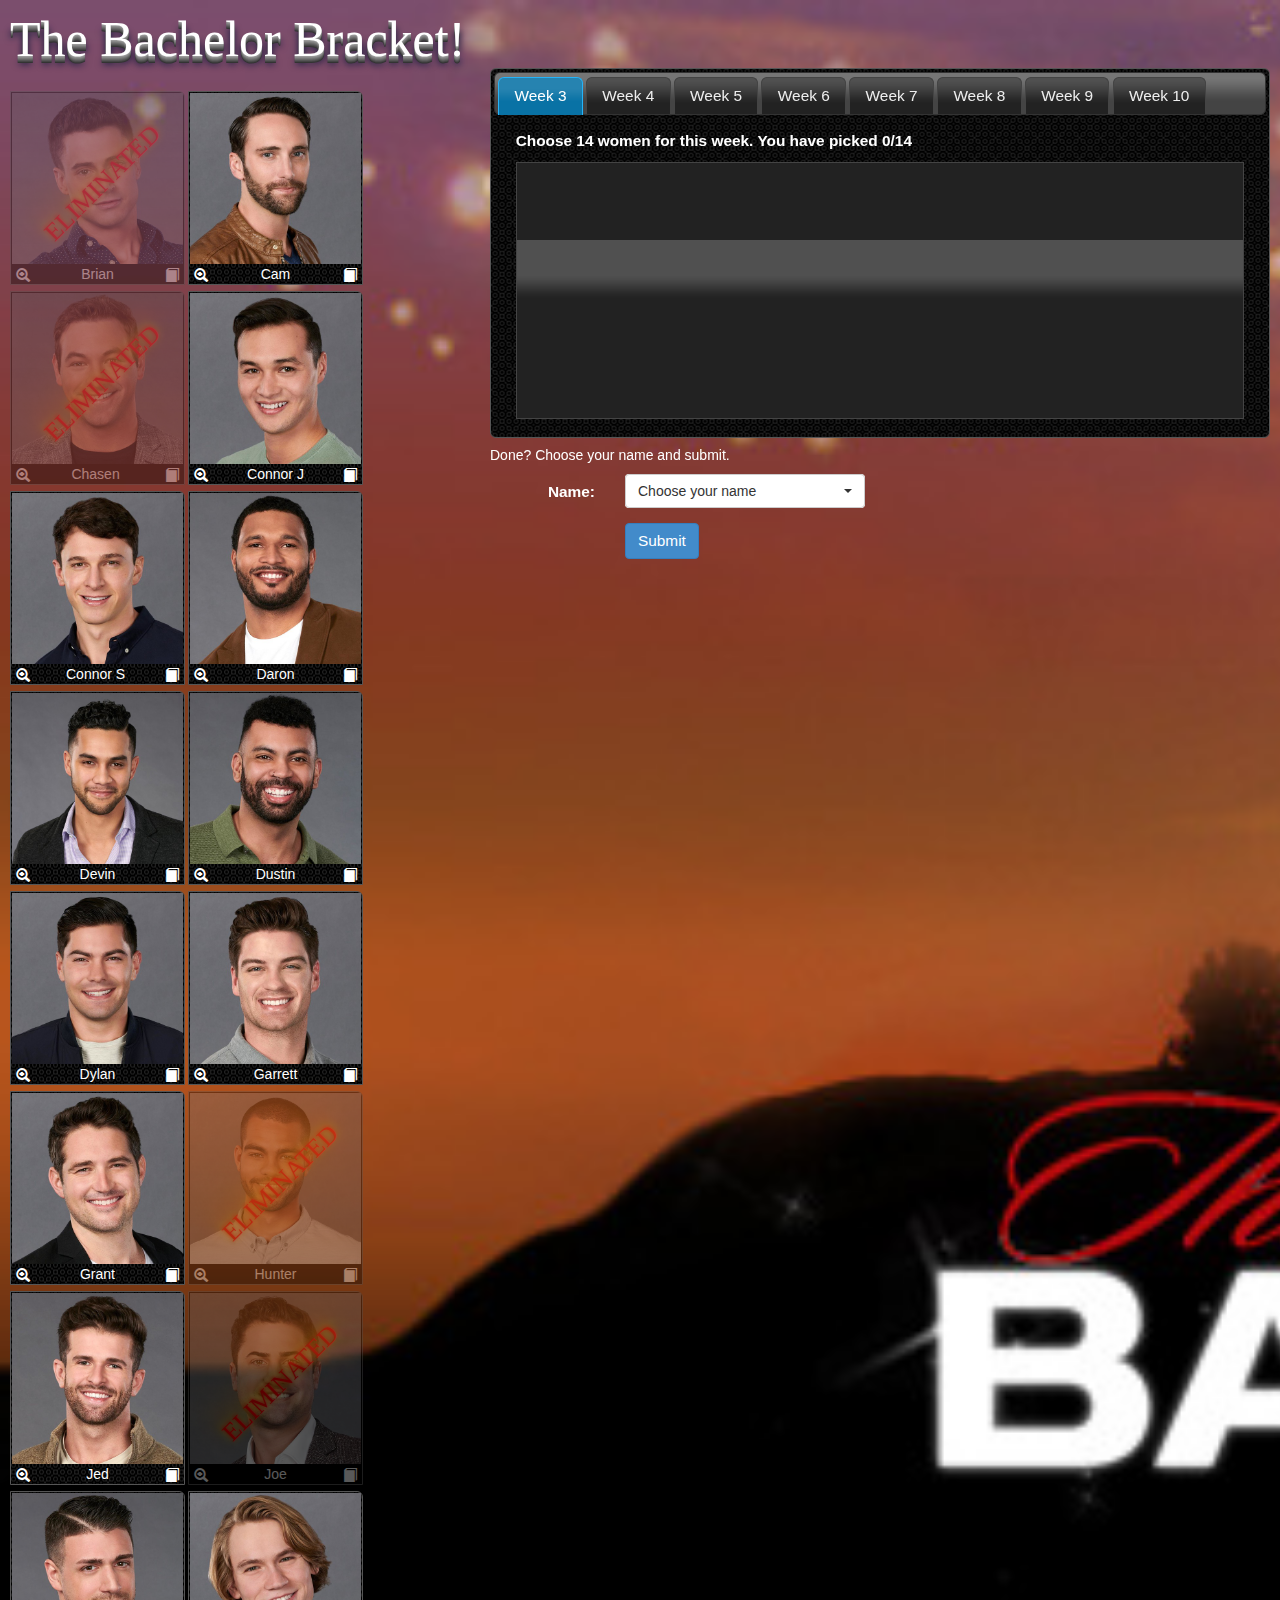
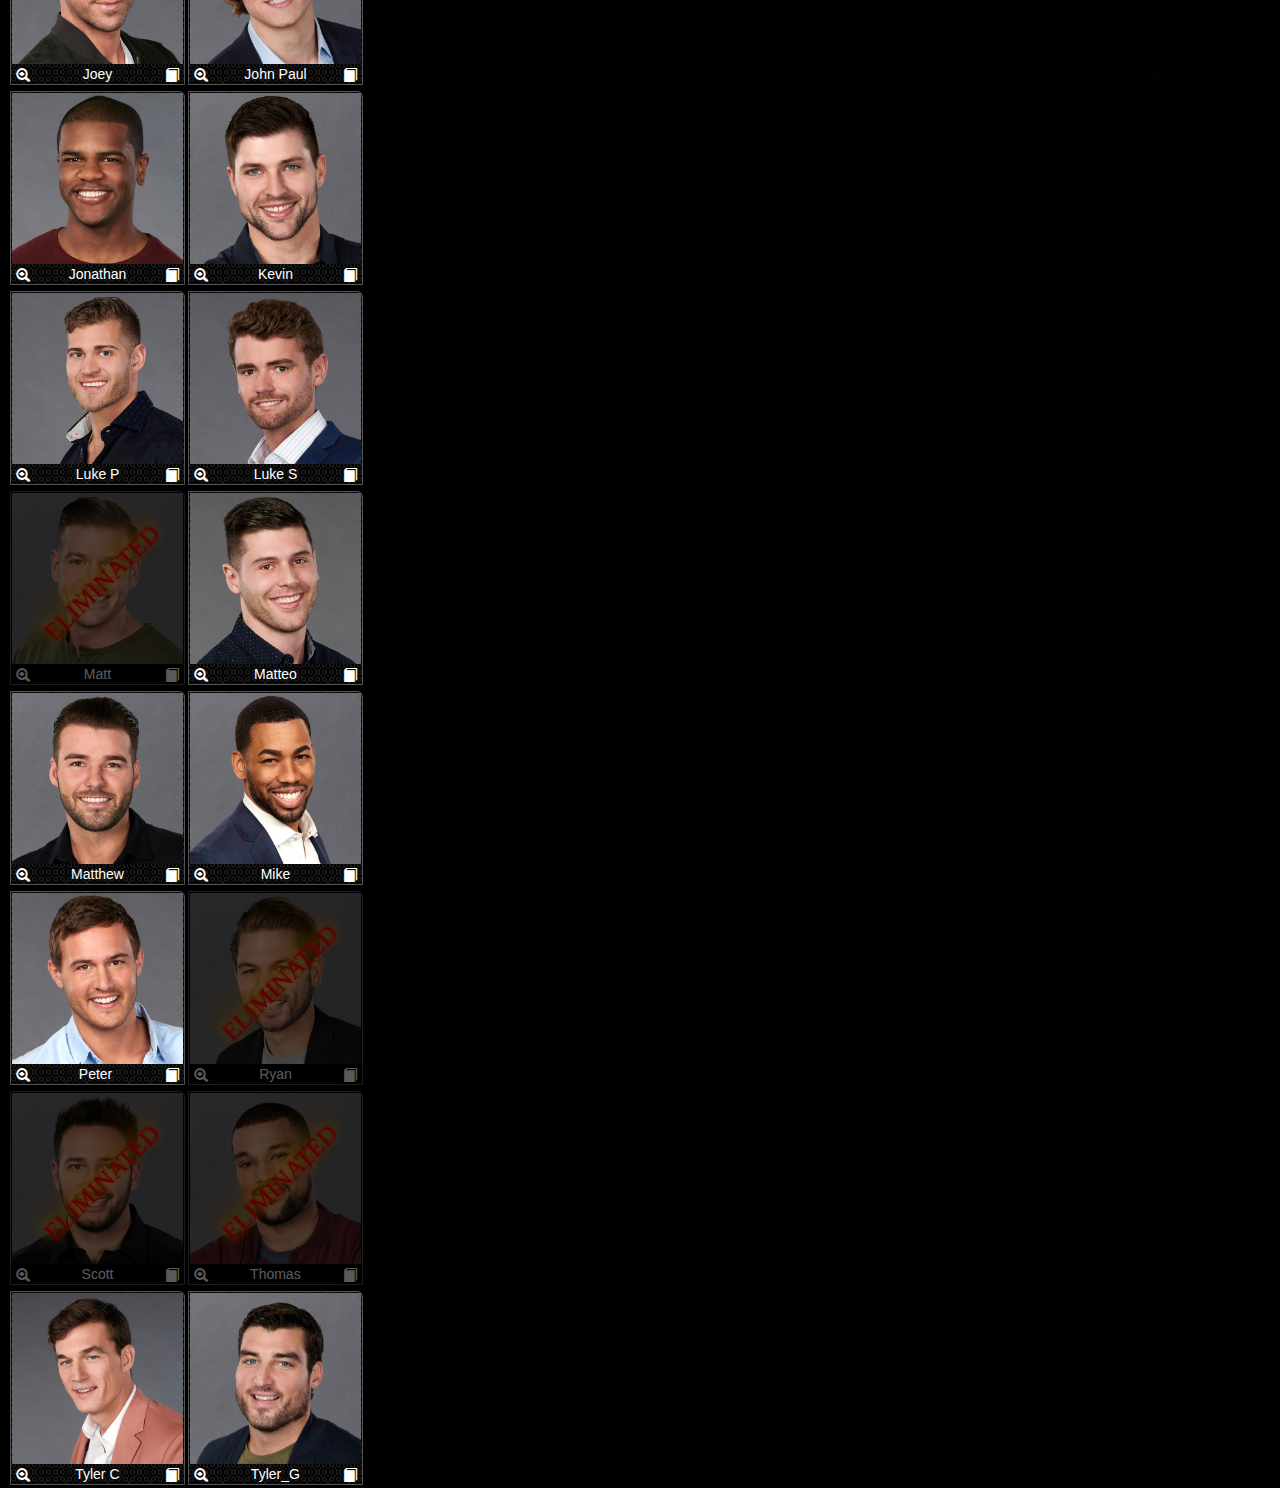
==== commit 1ff4d25b: "Add week 1 eliminations" ====
--- a/index.html
+++ b/index.html
@@ -700,12 +700,13 @@
 	<div class="ui-widget ui-helper-clearfix" style = "width:100%">
 		<div class = "col-md-5">
 	 		<ul id="sortable" class="sortable ui-helper-reset ui-helper-clearfix" style = "width:100%;">
-	  			<li name = "Brian" class="ui-widget-content ui-corner-tr ui-helper-reset ui-helper-clearfix" id = "Brian">
+	  			<li name = "Brian" class="ui-widget-content ui-corner-tr ui-helper-reset ui-helper-clearfix eliminatedWomen" id = "Brian">
 	  				<img title="Brian" src="pics/Brian.jpg" class="img-responsive">
 	  				<h5  style = "position:relative; bottom:7px">
 	  				  	<a style = "float: left; left:4px" title="View larger image" class="glyphicon glyphicon-zoom-in" onclick="enlargeImage('pics/Brian.jpg')">
 	  				  	</a>&nbsp&nbsp&nbsp&nbsp Brian &nbsp&nbsp&nbsp&nbsp
 						<a style = "right:4px" title="View Bio" class="glyphicon glyphicon-book" onclick="showBio('Brian')"></a></h5>
+						<h2> <span class="eliminatedText">ELIMINATED</span></h2>
 	  			</li>
 
 	  			<li name = "Cam" class="ui-widget-content ui-corner-tr ui-helper-reset ui-helper-clearfix" id = "Cam">
@@ -715,12 +716,13 @@
 	  				  	</a>&nbsp&nbsp&nbsp&nbsp&nbsp Cam &nbsp&nbsp&nbsp&nbsp&nbsp
 						<a style = "right:4px" title="View Bio" class="glyphicon glyphicon-book" onclick="showBio('Cam')"></a></h5>
 	  			</li>
-	  			<li name = "Chasen" class="ui-widget-content ui-corner-tr ui-helper-reset ui-helper-clearfix" id = "Chasen">
+	  			<li name = "Chasen" class="ui-widget-content ui-corner-tr ui-helper-reset ui-helper-clearfix eliminatedWomen" id = "Chasen">
 	  				<img title="Chasen" src="pics/Chasen.jpg" class="img-responsive">
 	  				<h5  style = "position:relative; bottom:7px">
 	  				  	<a style = "float: left; left:4px" title="View larger image" class="glyphicon glyphicon-zoom-in" onclick="enlargeImage('pics/Chasen.jpg')">
 	  				  	</a>&nbsp&nbsp&nbsp&nbsp&nbsp Chasen &nbsp&nbsp&nbsp&nbsp&nbsp&nbsp
 						<a style = "right:4px" title="View Bio" class="glyphicon glyphicon-book" onclick="showBio('Chasen')"></a></h5>
+						<h2> <span class="eliminatedText">ELIMINATED</span></h2>
 	  			</li>
 	  			<li name = "Connor J" class="ui-widget-content ui-corner-tr ui-helper-reset ui-helper-clearfix" id = "Connor_J">
 	  				<img title="Connor J" src="pics/Connor_J.jpg" class="img-responsive">
@@ -778,12 +780,13 @@
 	  				  	</a>&nbsp&nbsp&nbsp&nbsp Grant &nbsp&nbsp&nbsp&nbsp
 	  				  	<a style = "right:4px" title="View Bio" class="glyphicon glyphicon-book" onclick="showBio('Grant')"></a></h5>
 	  			</li>
-	  			<li name = "Hunter" class="ui-widget-content ui-corner-tr ui-helper-reset ui-helper-clearfix" id = "Hunter">
+	  			<li name = "Hunter" class="ui-widget-content ui-corner-tr ui-helper-reset ui-helper-clearfix eliminatedWomen" id = "Hunter">
 	  				<img title="Hunter" src="pics/Hunter.jpg" class="img-responsive">
 	  				<h5  style = "position:relative; bottom:7px">
 	  				  	<a style = "float: left; left:4px" title="View larger image" class="glyphicon glyphicon-zoom-in" onclick="enlargeImage('pics/Hunter.jpg')">
 	  				  	</a>&nbsp&nbsp&nbsp&nbsp Hunter &nbsp&nbsp&nbsp&nbsp
-	  				  	<a style = "right:4px" title="View Bio" class="glyphicon glyphicon-book" onclick="showBio('Hunter')"></a></h5>
+						<a style = "right:4px" title="View Bio" class="glyphicon glyphicon-book" onclick="showBio('Hunter')"></a></h5>
+						<h2> <span class="eliminatedText">ELIMINATED</span></h2>
 	  			</li>
 	  			<li name = "Jed" class="ui-widget-content ui-corner-tr ui-helper-reset ui-helper-clearfix" id = "Jed">
 	  				<img title="Jed" src="pics/Jed.jpg" class="img-responsive">
@@ -792,12 +795,13 @@
 	  				  	</a>&nbsp&nbsp&nbsp Jed &nbsp&nbsp&nbsp
 						<a style = "right:4px" title="View Bio" class="glyphicon glyphicon-book" onclick="showBio('Jed')"></a></h5>
 	  			</li>
-	  			<li name = "Joe" class="ui-widget-content ui-corner-tr ui-helper-reset ui-helper-clearfix" id = "Joe">
+	  			<li name = "Joe" class="ui-widget-content ui-corner-tr ui-helper-reset ui-helper-clearfix eliminatedWomen" id = "Joe">
 	  				<img title="Joe" src="pics/Joe.jpg" class="img-responsive">
 	  				<h5  style = "position:relative; bottom:7px">
 	  				  	<a style = "float: left; left:4px" title="View larger image" class="glyphicon glyphicon-zoom-in" onclick="enlargeImage('pics/Joe.jpg')">
 	  				  	</a>&nbsp&nbsp&nbsp&nbsp Joe &nbsp&nbsp&nbsp&nbsp
-	  				  	<a style = "right:4px" title="View Bio" class="glyphicon glyphicon-book" onclick="showBio('Joe')"></a></h5>
+						<a style = "right:4px" title="View Bio" class="glyphicon glyphicon-book" onclick="showBio('Joe')"></a></h5>
+						<h2> <span class="eliminatedText">ELIMINATED</span></h2>
 	  			</li>
 	  			<li name = "Joey" class="ui-widget-content ui-corner-tr ui-helper-reset ui-helper-clearfix" id = "Joey">
 	  				<img title="Joey" src="pics/Joey.jpg" class="img-responsive">
@@ -841,12 +845,13 @@
 	  				  	</a>&nbsp&nbsp&nbsp Luke S &nbsp&nbsp&nbsp
 	  				  	<a style = "right:4px" title="View Bio" class="glyphicon glyphicon-book" onclick="showBio('Luke_S')"></a></h5>
 	  			</li>
-	  			<li name = "Matt" class="ui-widget-content ui-corner-tr ui-helper-reset ui-helper-clearfix" id = "Matt">
+	  			<li name = "Matt" class="ui-widget-content ui-corner-tr ui-helper-reset ui-helper-clearfix eliminatedWomen" id = "Matt">
 	  				<img title="Matt" src="pics/Matt.jpg" class="img-responsive">
 	  				<h5  style = "position:relative; bottom:7px">
 	  				  	<a style = "float: left; left:4px" title="View larger image" class="glyphicon glyphicon-zoom-in" onclick="enlargeImage('pics/Matt.jpg')">
 	  				  	</a>&nbsp&nbsp&nbsp Matt &nbsp&nbsp&nbsp
-	  				  	<a style = "right:4px" title="View Bio" class="glyphicon glyphicon-book" onclick="showBio('Matt')"></a></h5>
+						<a style = "right:4px" title="View Bio" class="glyphicon glyphicon-book" onclick="showBio('Matt')"></a></h5>
+						<h2> <span class="eliminatedText">ELIMINATED</span></h2>
 	  			</li>
 	  			<li name = "Matteo" class="ui-widget-content ui-corner-tr ui-helper-reset ui-helper-clearfix" id = "Matteo">
 	  				<img title="Matteo" src="pics/Matteo.jpg" class="img-responsive">
@@ -876,26 +881,29 @@
 	  				  	</a>&nbsp&nbsp&nbsp&nbsp&nbsp Peter &nbsp&nbsp&nbsp&nbsp&nbsp&nbsp
 	  				  	<a style = "right:4px" title="View Bio" class="glyphicon glyphicon-book" onclick="showBio('Peter')"></a></h5>
 	  			</li>
-	  			<li name = "Ryan" class="ui-widget-content ui-corner-tr ui-helper-reset ui-helper-clearfix" id = "Ryan">
+	  			<li name = "Ryan" class="ui-widget-content ui-corner-tr ui-helper-reset ui-helper-clearfix eliminatedWomen" id = "Ryan">
 	  				<img title="Ryan" src="pics/Ryan.jpg" class="img-responsive">
 	  				<h5  style = "position:relative; bottom:7px">
 	  				  	<a style = "float: left; left:4px" title="View larger image" class="glyphicon glyphicon-zoom-in" onclick="enlargeImage('pics/Ryan.jpg')">
 	  				  	</a>&nbsp&nbsp&nbsp Ryan &nbsp&nbsp&nbsp
-	  				  	<a style = "right:4px" title="View Bio" class="glyphicon glyphicon-book" onclick="showBio('Ryan')"></a></h5>
-	  			</li>
-	  			<li name = "Scott" class="ui-widget-content ui-corner-tr ui-helper-reset ui-helper-clearfix" id = "Scott">
+						<a style = "right:4px" title="View Bio" class="glyphicon glyphicon-book" onclick="showBio('Ryan')"></a></h5>
+						<h2> <span class="eliminatedText">ELIMINATED</span></h2>
+	  			</li>
+	  			<li name = "Scott" class="ui-widget-content ui-corner-tr ui-helper-reset ui-helper-clearfix eliminatedWomen" id = "Scott">
 	  				<img title="Scott" src="pics/Scott.jpg" class="img-responsive">
 	  				<h5  style = "position:relative; bottom:7px">
 	  				  	<a style = "float: left; left:4px" title="View larger image" class="glyphicon glyphicon-zoom-in" onclick="enlargeImage('pics/Scott.jpg')">
 	  				  	</a>&nbsp&nbsp&nbsp Scott &nbsp&nbsp&nbsp
 						<a style = "right:4px" title="View Bio" class="glyphicon glyphicon-book" onclick="showBio('Scott')"></a></h5>
-	  			</li>
-	  			<li name = "Thomas" class="ui-widget-content ui-corner-tr ui-helper-reset ui-helper-clearfix" id = "Thomas">
+						<h2> <span class="eliminatedText">ELIMINATED</span></h2>
+	  			</li>
+	  			<li name = "Thomas" class="ui-widget-content ui-corner-tr ui-helper-reset ui-helper-clearfix eliminatedWomen" id = "Thomas">
 	  				<img title="Thomas" src="pics/Thomas.jpg" class="img-responsive">
 	  				<h5  style = "position:relative; bottom:7px">
 	  				  	<a style = "float: left; left:4px" title="View larger image" class="glyphicon glyphicon-zoom-in" onclick="enlargeImage('pics/Thomas.jpg')">
 	  				  	</a>&nbsp&nbsp&nbsp Thomas &nbsp&nbsp&nbsp
-	  				  	<a style = "right:4px" title="View Bio" class="glyphicon glyphicon-book" onclick="showBio('Thomas')"></a></h5>
+						<a style = "right:4px" title="View Bio" class="glyphicon glyphicon-book" onclick="showBio('Thomas')"></a></h5>
+						<h2> <span class="eliminatedText">ELIMINATED</span></h2>
 	  			</li>
 	  			<li name = "Tyler C" class="ui-widget-content ui-corner-tr ui-helper-reset ui-helper-clearfix" id = "Tyler_C">
 	  				<img title="Tyler C" src="pics/Tyler_C.jpg" class="img-responsive">
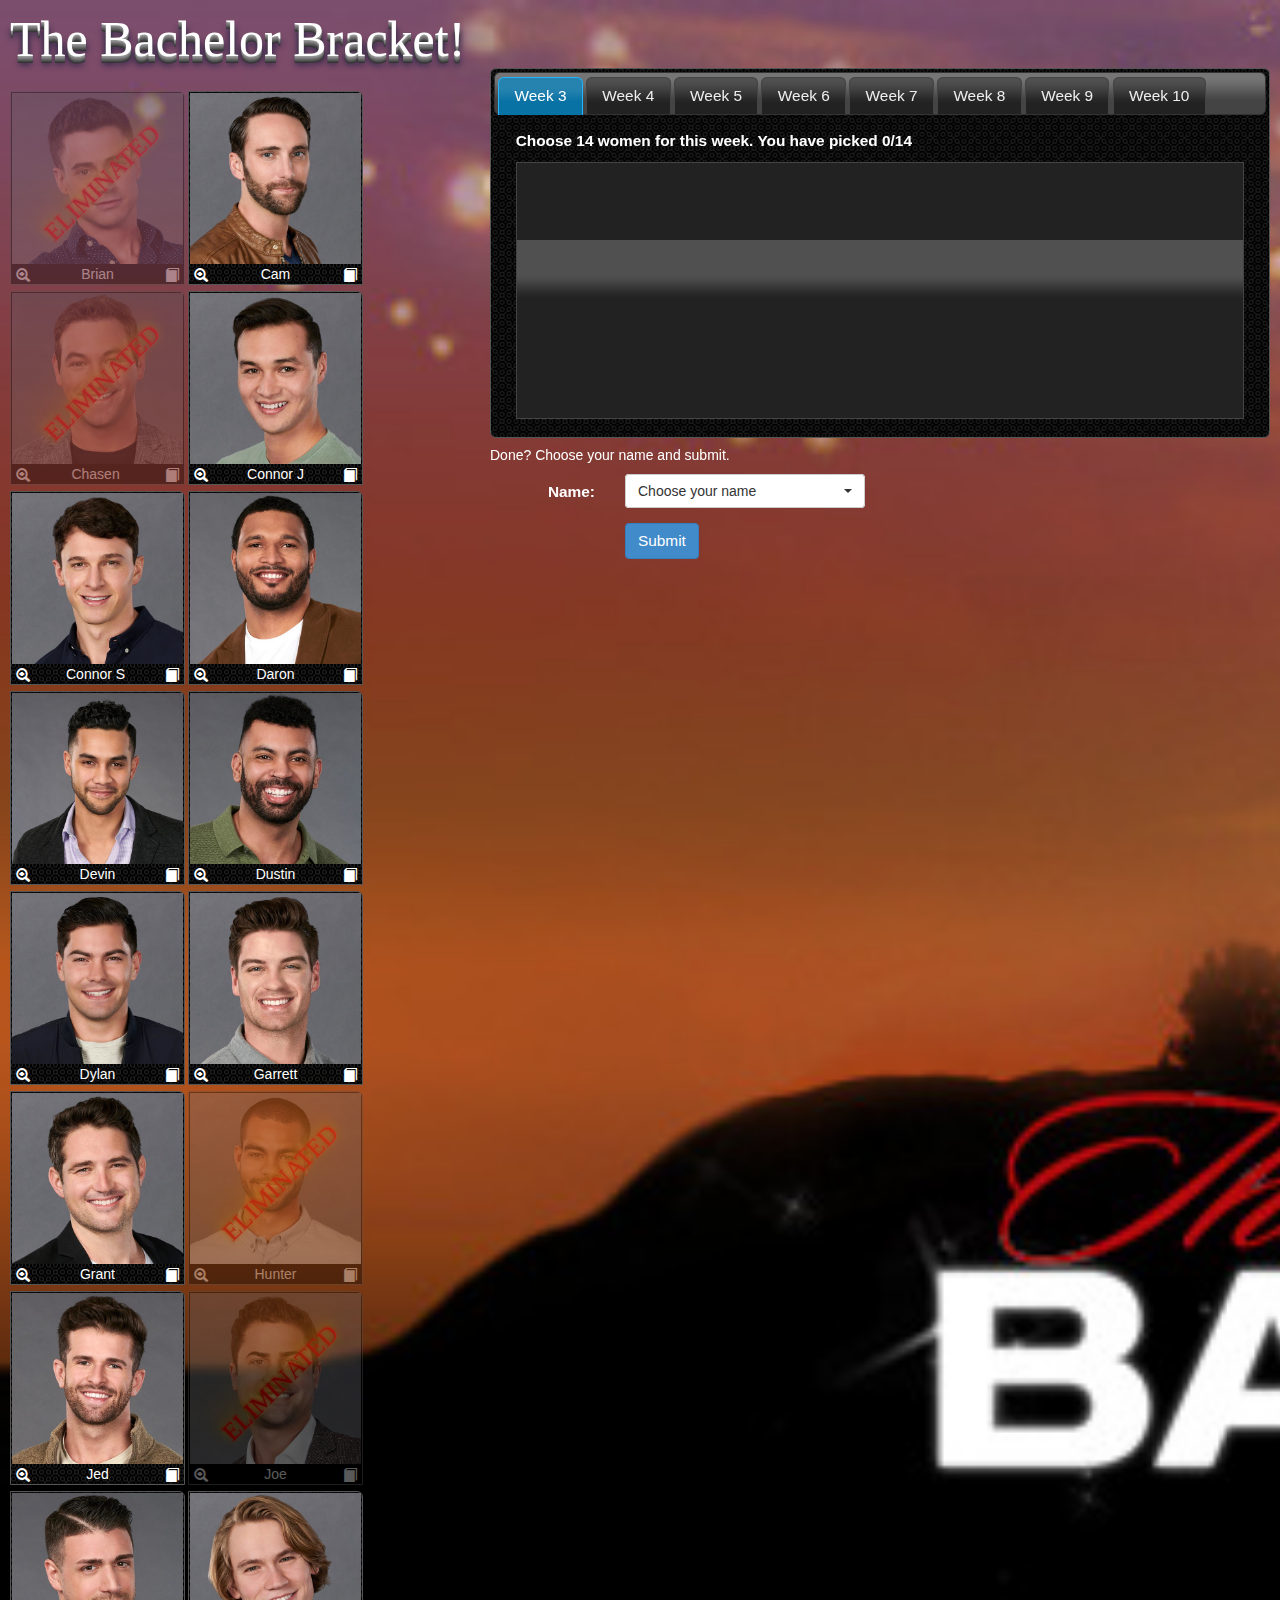
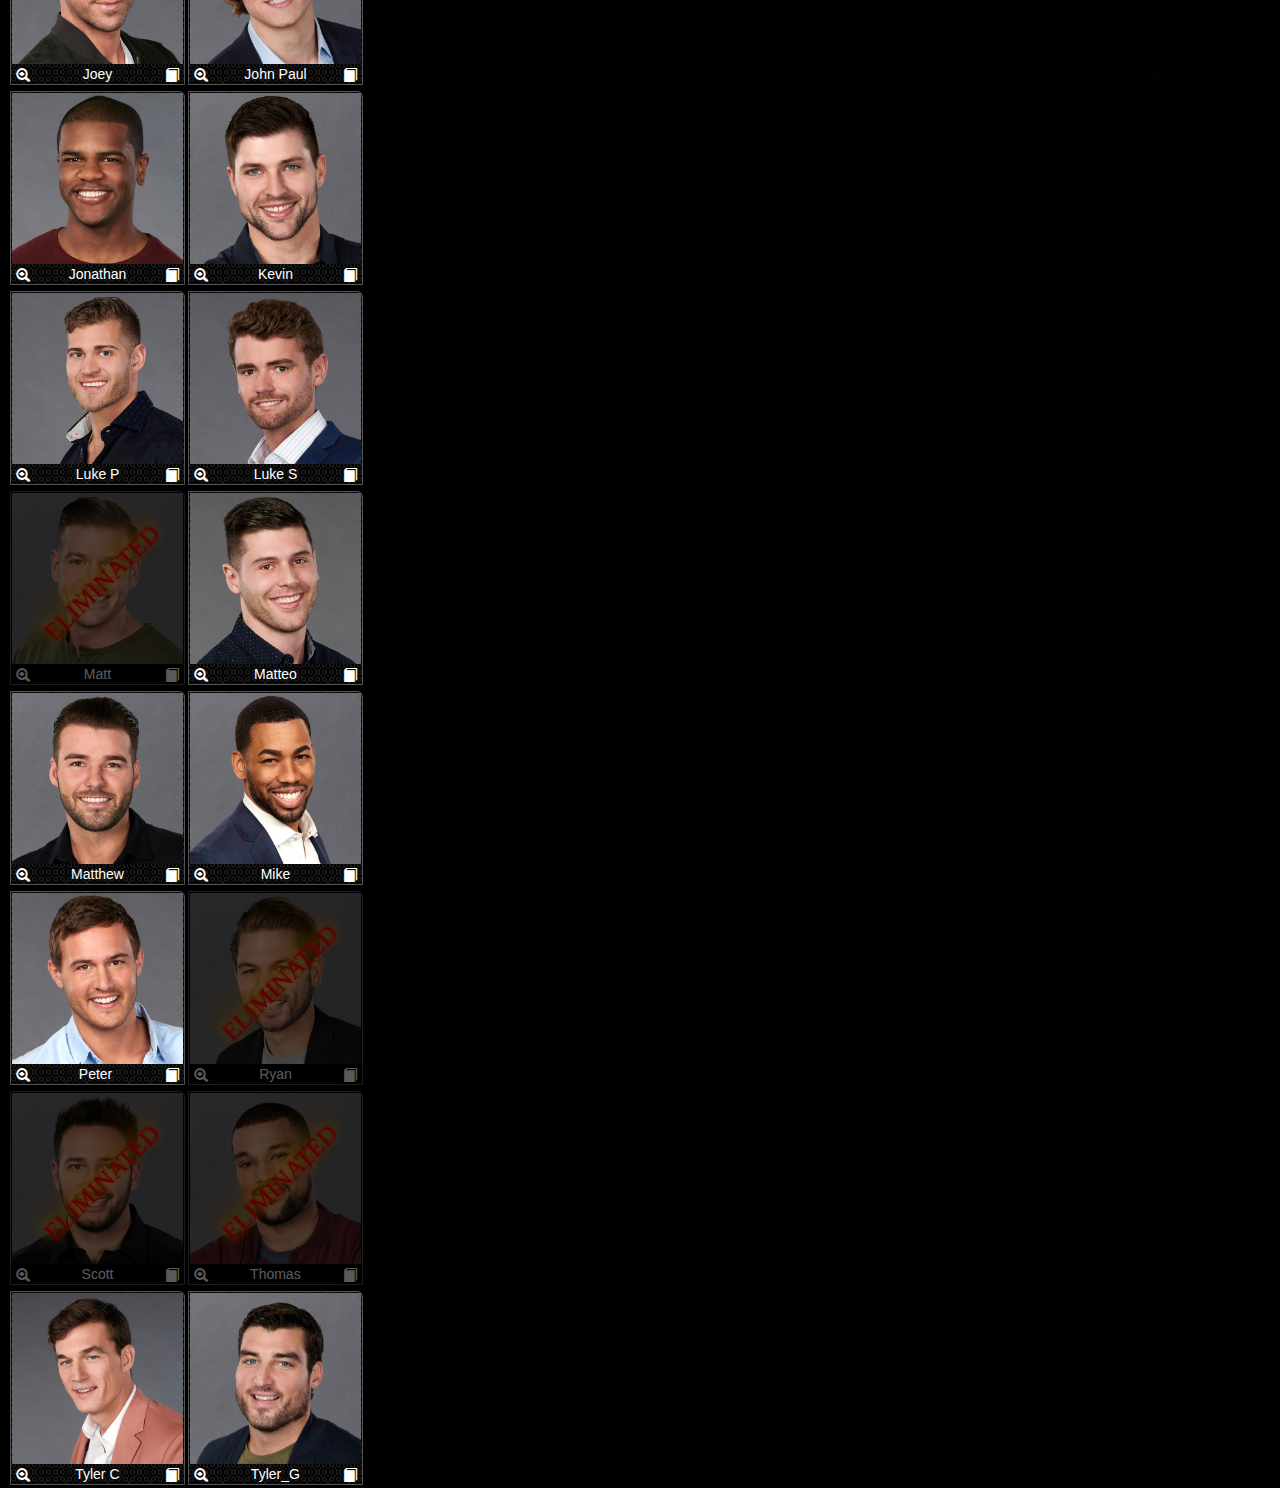
==== commit fb306176: "Add and remove names from entry drop down" ====
--- a/index.html
+++ b/index.html
@@ -1018,28 +1018,29 @@
 			    		<option>Cassia</option>
 			    		<option>Courtney</option>
 			    		<option>Dana</option>
-						<option>Emily H.</option>
-			    		<option>Emilee M.</option>
+						<option>Emilee M.</option>
+						<option>Emma</option>
 			    		<option>Hack</option>
 			    		<option>Hannah</option>
 						<option>Jake 1</option>
 						<option>Jake 2</option>
 						<option>James</option>
+						<option>Jules</option>
+						<option>Kaitlyn</option>
 						<option>Katrina</option>
-						<option>Kristen</option>
 						<option>Lauren</option>
 						<option>Lisel</option>
 						<option>Maddi</option>
 						<option>Matthew</option>
+						<option>Natalie</option>
 			    		<option>Paulina</option>
-			    		<option>Rachel M.</option>
-						<option>Rachel S.</option>
+						<option>Rachel M.</option>
+						<option>Riley</option>
 			    		<option>Riyaz</option>
 			    		<option>Ryan</option>
 			    		<option>Sanchit</option>
 						<option>Sarah H.</option>
 						<option>Sarah K.</option>
-			    		<option>Tebine</option>
 			    		<option>Thomas</option>
 			    	</select>
 			    </div>
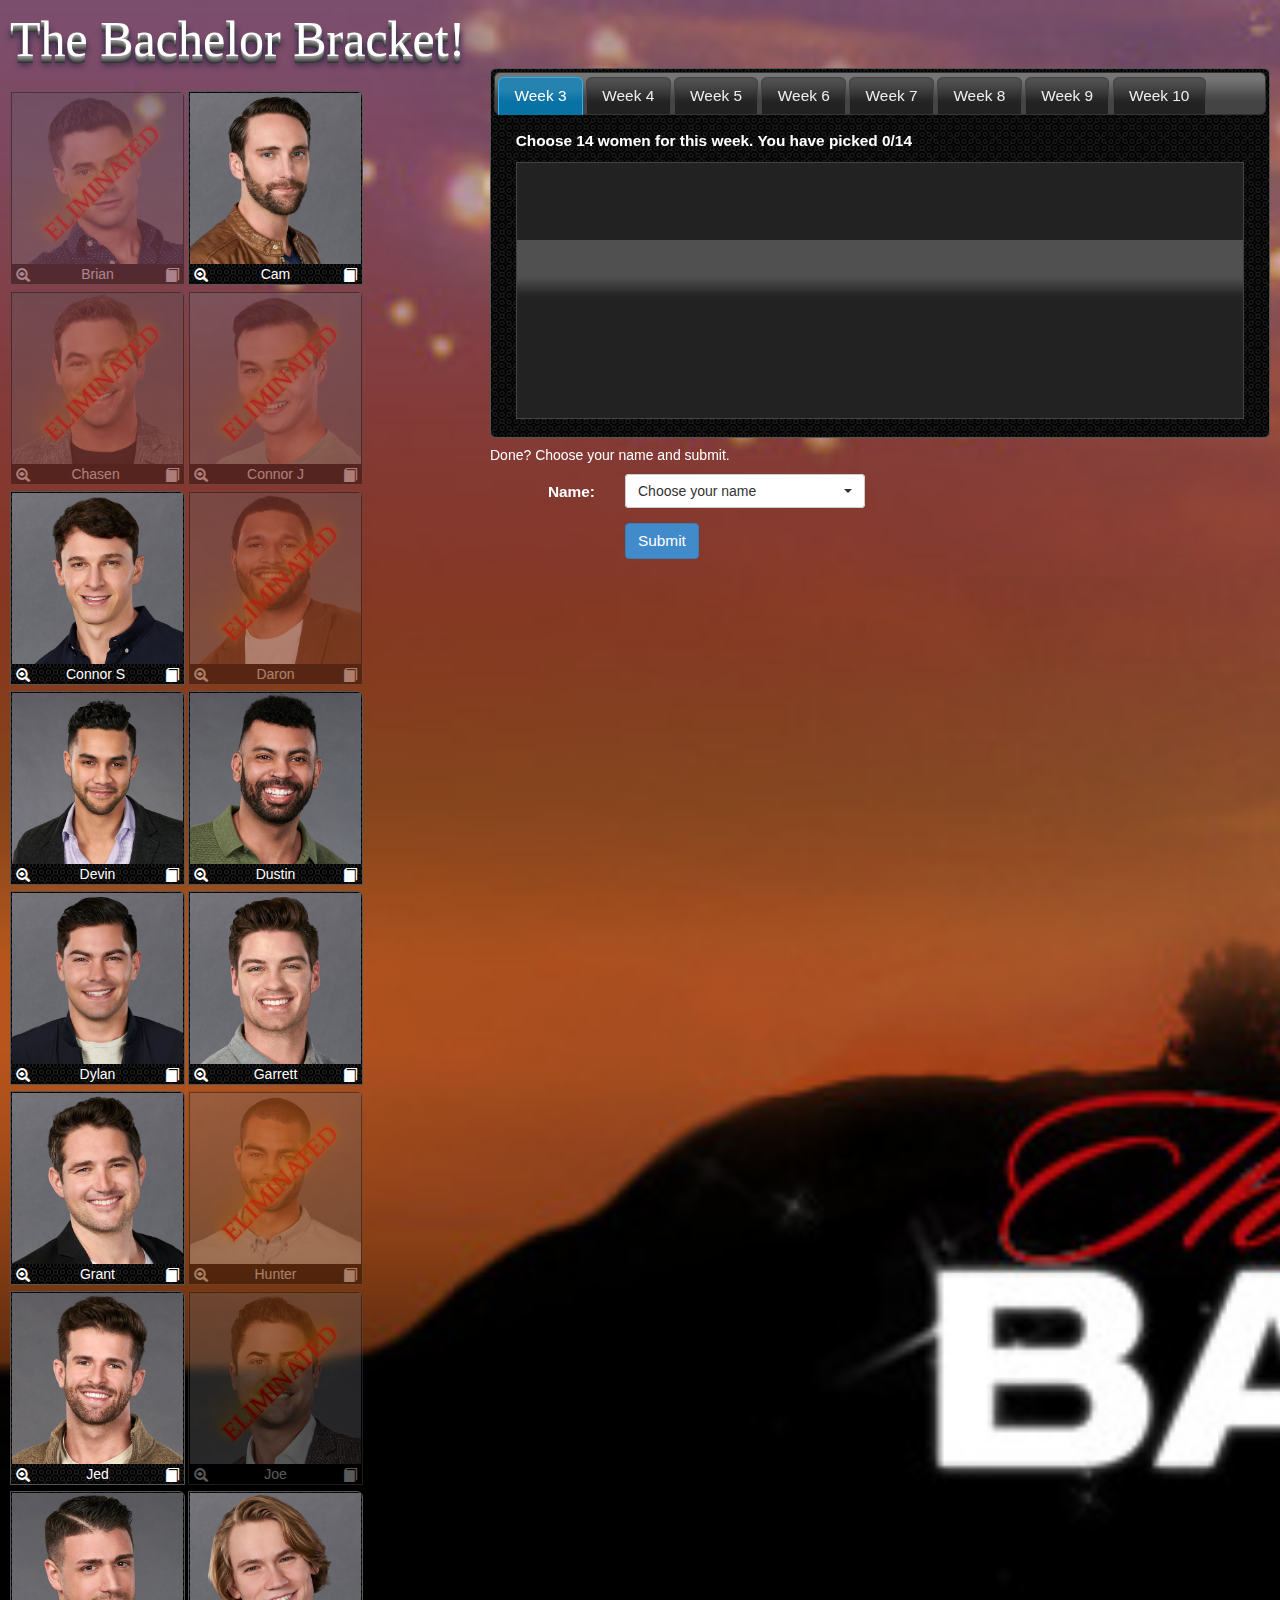
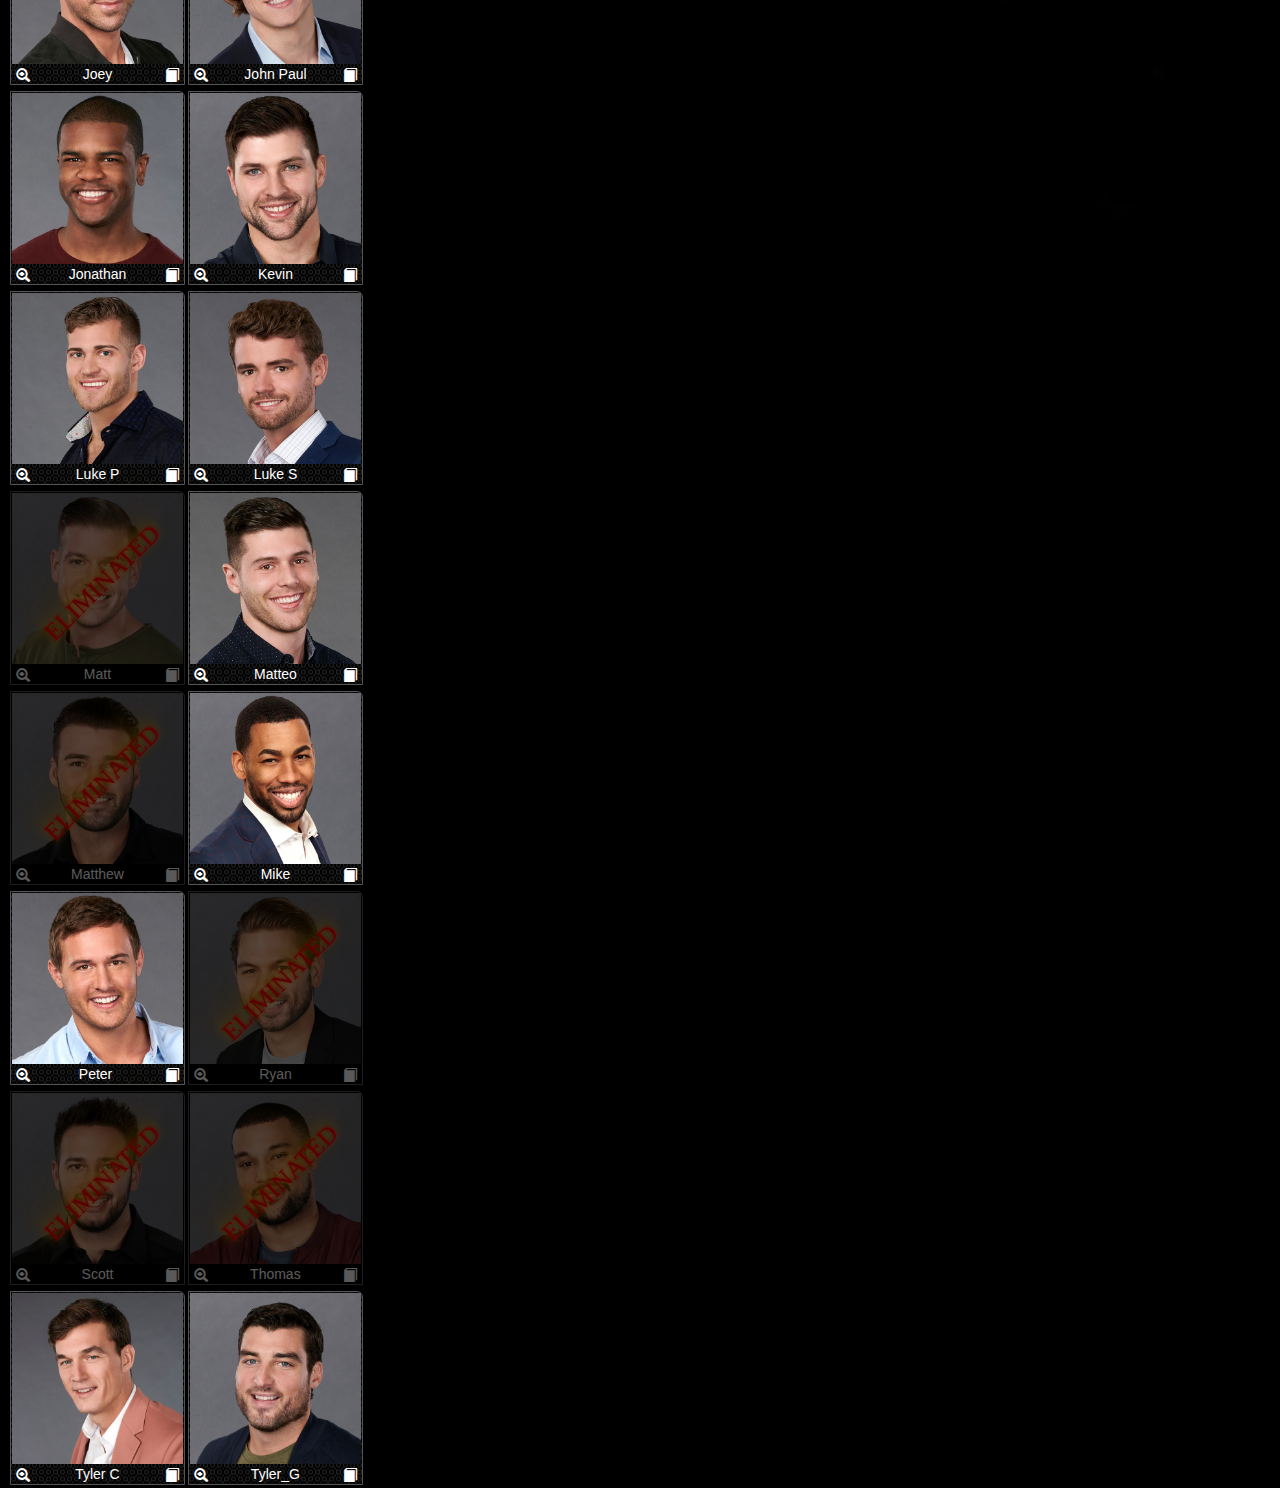
==== commit 5359f7e9: "week 2 updates" ====
--- a/index.html
+++ b/index.html
@@ -724,12 +724,13 @@
 						<a style = "right:4px" title="View Bio" class="glyphicon glyphicon-book" onclick="showBio('Chasen')"></a></h5>
 						<h2> <span class="eliminatedText">ELIMINATED</span></h2>
 	  			</li>
-	  			<li name = "Connor J" class="ui-widget-content ui-corner-tr ui-helper-reset ui-helper-clearfix" id = "Connor_J">
+	  			<li name = "Connor J" class="ui-widget-content ui-corner-tr ui-helper-reset ui-helper-clearfix eliminatedWomen" id = "Connor_J">
 	  				<img title="Connor J" src="pics/Connor_J.jpg" class="img-responsive">
 	  				<h5  style = "position:relative; bottom:7px">
 	  				  	<a style = "float: left; left:4px" title="View larger image" class="glyphicon glyphicon-zoom-in" onclick="enlargeImage('pics/Connor_J.jpg')">
 	  				  	</a>&nbsp&nbsp&nbsp&nbsp&nbsp&nbsp Connor J &nbsp&nbsp&nbsp&nbsp&nbsp&nbsp
 						<a style = "right:4px" title="View Bio" class="glyphicon glyphicon-book" onclick="showBio('Connor_J')"></a></h5>
+						<h2> <span class="eliminatedText">ELIMINATED</span></h2>
 	  			</li>
 	  			<li name = "Connor S" class="ui-widget-content ui-corner-tr ui-helper-reset ui-helper-clearfix" id = "Connor_S">
 	  				<img title="Connor S" src="pics/Connor_S.jpg" class="img-responsive">
@@ -738,12 +739,13 @@
 	  				  	</a>&nbsp&nbsp&nbsp&nbsp&nbsp Connor S &nbsp&nbsp&nbsp&nbsp&nbsp&nbsp
 						<a style = "right:4px" title="View Bio" class="glyphicon glyphicon-book" onclick="showBio('Connor_S')"></a></h5>
 	  			</li>
-	  			<li name = "Daron" class="ui-widget-content ui-corner-tr ui-helper-reset ui-helper-clearfix" id = "Daron">
+	  			<li name = "Daron" class="ui-widget-content ui-corner-tr ui-helper-reset ui-helper-clearfix eliminatedWomen" id = "Daron">
 	  				<img title="Daron" src="pics/Daron.jpg" class="img-responsive">
 	  				<h5  style = "position:relative; bottom:7px">
 	  				  	<a style = "float: left; left:4px" title="View larger image" class="glyphicon glyphicon-zoom-in" onclick="enlargeImage('pics/Daron.jpg')">
 	  				  	</a>&nbsp&nbsp&nbsp&nbsp&nbsp&nbsp Daron &nbsp&nbsp&nbsp&nbsp&nbsp&nbsp
-	  				  	<a style = "right:4px" title="View Bio" class="glyphicon glyphicon-book" onclick="showBio('Daron')"></a></h5>
+						<a style = "right:4px" title="View Bio" class="glyphicon glyphicon-book" onclick="showBio('Daron')"></a></h5>
+						<h2> <span class="eliminatedText">ELIMINATED</span></h2>
 	  			</li>
 	  			<li name = "Devin" class="ui-widget-content ui-corner-tr ui-helper-reset ui-helper-clearfix" id = "Devin">
 	  				<img title="Devin" src="pics/Devin.jpg" class="img-responsive">
@@ -860,12 +862,13 @@
 	  				  	</a>&nbsp&nbsp&nbsp&nbsp&nbsp&nbsp Matteo &nbsp&nbsp&nbsp&nbsp&nbsp&nbsp
 	  				  	<a style = "right:4px" title="View Bio" class="glyphicon glyphicon-book" onclick="showBio('Matteo')"></a></h5>
 	  			</li>
-	  			<li name = "Matthew" class="ui-widget-content ui-corner-tr ui-helper-reset ui-helper-clearfix" id = "Matthew">
+	  			<li name = "Matthew" class="ui-widget-content ui-corner-tr ui-helper-reset ui-helper-clearfix eliminatedWomen" id = "Matthew">
 	  				<img title="Matthew" src="pics/Matthew.jpg" class="img-responsive">
 	  				<h5  style = "position:relative; bottom:7px">
 	  				  	<a style = "float: left; left:4px" title="View larger image" class="glyphicon glyphicon-zoom-in" onclick="enlargeImage('pics/Matthew.jpg')">
 	  				  	</a>&nbsp&nbsp&nbsp&nbsp&nbsp Matthew &nbsp&nbsp&nbsp&nbsp&nbsp
 						<a style = "right:4px" title="View Bio" class="glyphicon glyphicon-book" onclick="showBio('Matthew')"></a></h5>
+						<h2> <span class="eliminatedText">ELIMINATED</span></h2>
 	  			</li>
 	  			<li name = "Mike" class="ui-widget-content ui-corner-tr ui-helper-reset ui-helper-clearfix" id = "Mike">
 	  				<img title="Mike" src="pics/Mike.jpg" class="img-responsive">
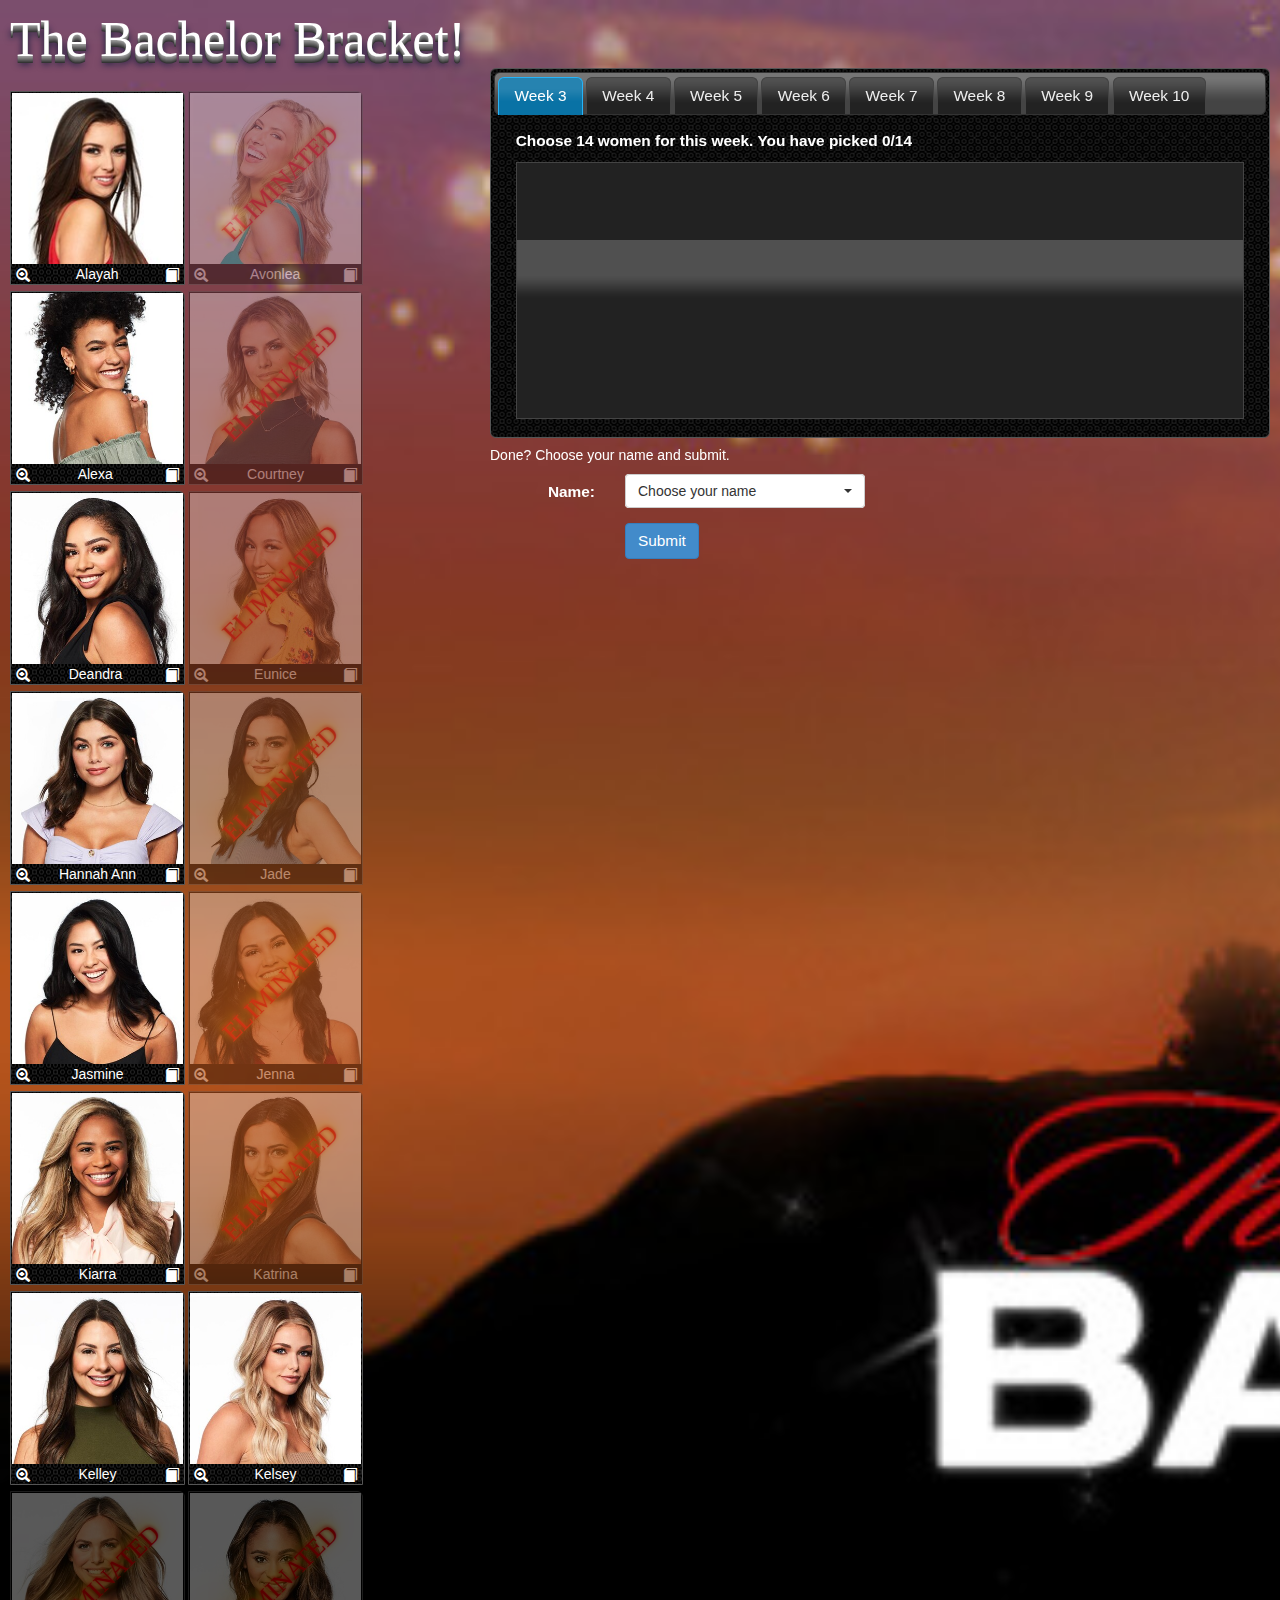
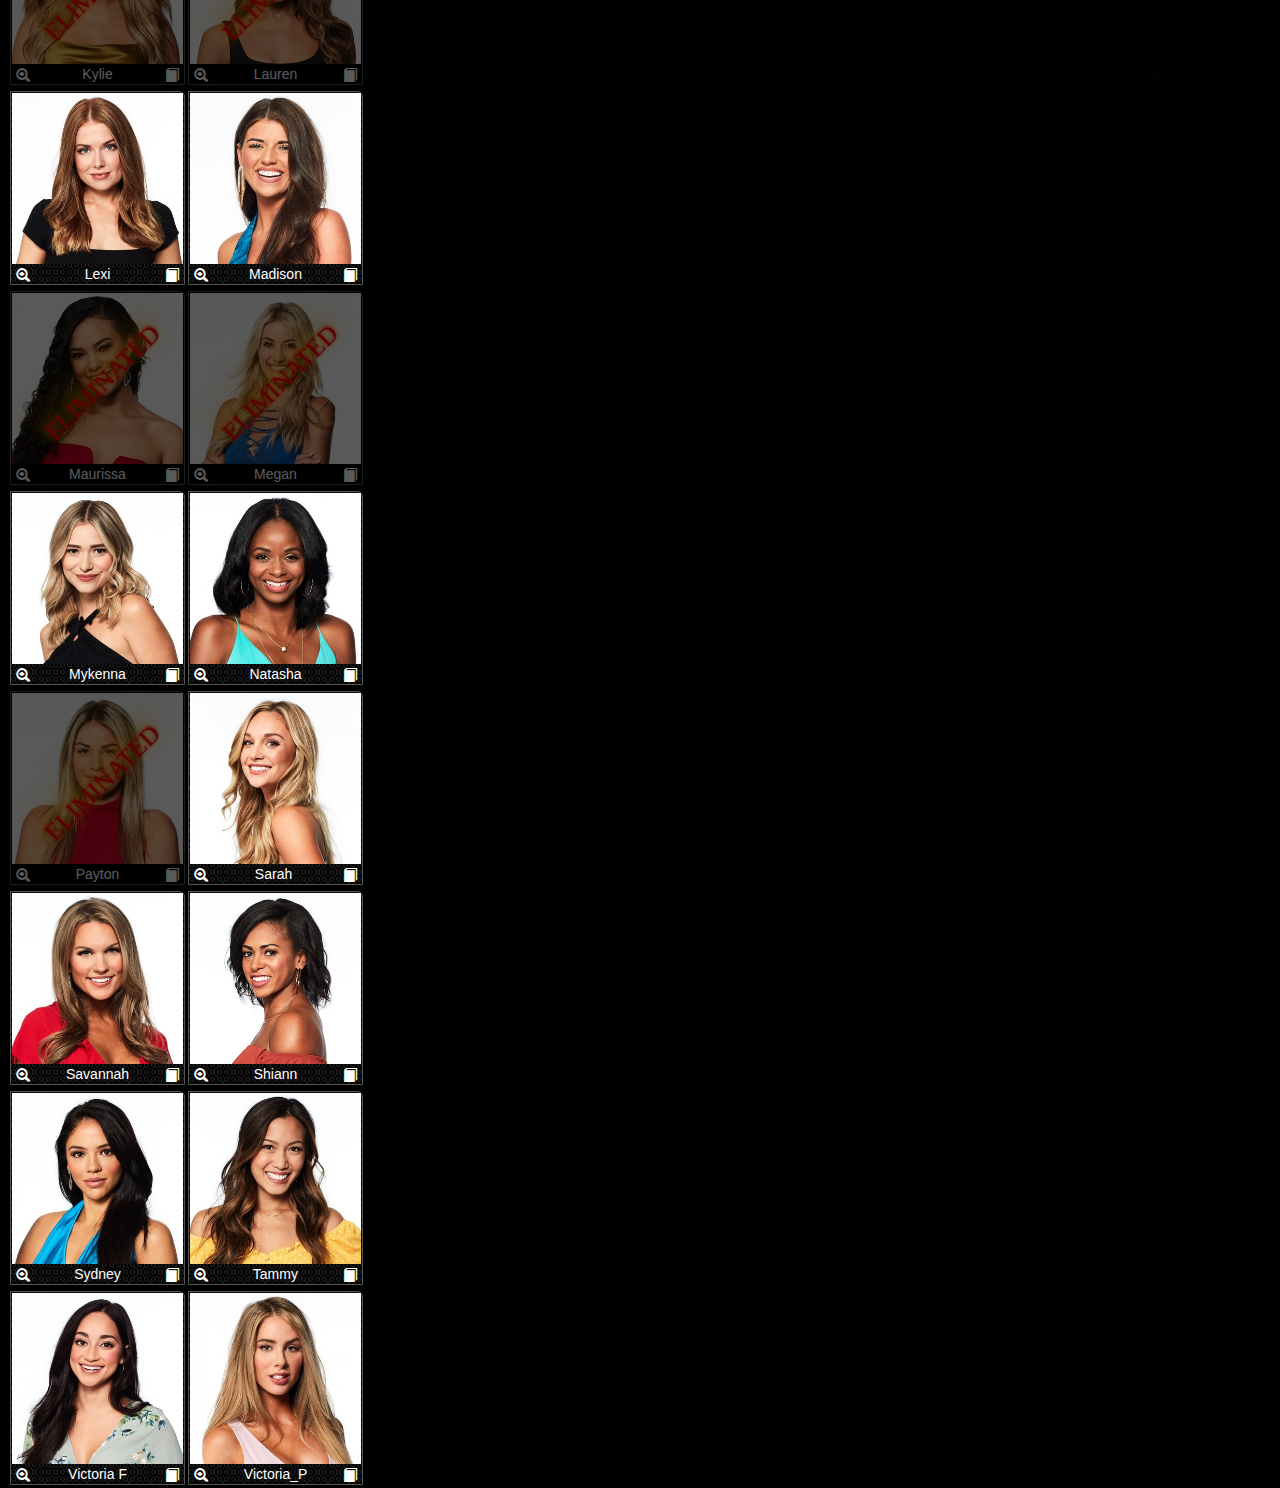
==== commit a1ee57d8: "Add eliminations from week 1 and 2" ====
--- a/index.html
+++ b/index.html
@@ -571,126 +571,126 @@
       <div class="modal-body">
       	<button type="button" class="close" data-dismiss="modal" aria-hidden="true">&times;</button>
       	<div id="myModalBody"></div>
-      	<div id="bio_Brian" class = "hide allBios">
-			<div class="m-text-copy">
-			</div>
-      	</div>
-      	<div id="bio_Cam" class = "hide allBios">
-			<div class="m-text-copy">
-			</div>
-      	</div>
-      	<div id="bio_Chasen" class = "hide allBios">
-			<div class="m-text-copy">
-			</div>
-      	</div>
-      	<div id="bio_Connor_J" class = "hide allBios">
-			<div class="m-text-copy">
-			</div>
-      	</div>
-      	<div id="bio_Connor_S" class = "hide allBios">
-			<div class="m-text-copy">
-			</div>
-      	</div>
-      	<div id="bio_Daron" class = "hide allBios">
-			<div class="m-text-copy">
-			</div>
-      	</div>
-      	<div id="bio_Devin" class = "hide allBios">
-			<div class="m-text-copy">
-			</div>
-      	</div>
-      	<div id="bio_Dustin" class = "hide allBios">
-			<div class="m-text-copy">
-			</div>
-      	</div>
-      	<div id="bio_Dylan" class = "hide allBios">
-			<div class="m-text-copy">
-			</div>
-      	</div>
-      	<div id="bio_Garrett" class = "hide allBios">
-			<div class="m-text-copy">
-			</div>
-      	</div>
-      	<div id="bio_Grant" class = "hide allBios">
-			<div class="m-text-copy">
-			</div>
-      	</div>
-      	<div id="bio_Hunter" class = "hide allBios">
-			<div class="m-text-copy">
-			</div>
-      	</div>
-      	<div id="bio_Jed" class = "hide allBios">
-			<div class="m-text-copy">
-			</div>
-      	</div>
-      	<div id="bio_Joe" class = "hide allBios">
-			<div class="m-text-copy">
-			</div>
-      	</div>
-      	<div id="bio_Joey" class = "hide allBios">
+      	<div id="bio_Alayah" class = "hide allBios">
+			<div class="m-text-copy">
+			</div>
+      	</div>
+      	<div id="bio_Avonlea" class = "hide allBios">
+			<div class="m-text-copy">
+			</div>
+      	</div>
+      	<div id="bio_Alexa" class = "hide allBios">
+			<div class="m-text-copy">
+			</div>
+      	</div>
+      	<div id="bio_Courtney" class = "hide allBios">
+			<div class="m-text-copy">
+			</div>
+      	</div>
+      	<div id="bio_Deandra" class = "hide allBios">
+			<div class="m-text-copy">
+			</div>
+      	</div>
+      	<div id="bio_Eunice" class = "hide allBios">
+			<div class="m-text-copy">
+			</div>
+      	</div>
+      	<div id="bio_Hannah_Ann" class = "hide allBios">
+			<div class="m-text-copy">
+			</div>
+      	</div>
+      	<div id="bio_Jade" class = "hide allBios">
+			<div class="m-text-copy">
+			</div>
+      	</div>
+      	<div id="bio_Jasmine" class = "hide allBios">
+			<div class="m-text-copy">
+			</div>
+      	</div>
+      	<div id="bio_Jenna" class = "hide allBios">
+			<div class="m-text-copy">
+			</div>
+      	</div>
+      	<div id="bio_Kiarra" class = "hide allBios">
+			<div class="m-text-copy">
+			</div>
+      	</div>
+      	<div id="bio_Katrina" class = "hide allBios">
+			<div class="m-text-copy">
+			</div>
+      	</div>
+      	<div id="bio_Kelley" class = "hide allBios">
+			<div class="m-text-copy">
+			</div>
+      	</div>
+      	<div id="bio_Kelsey" class = "hide allBios">
+			<div class="m-text-copy">
+			</div>
+      	</div>
+      	<div id="bio_Kylie" class = "hide allBios">
+			<div class="m-text-copy">
+			</div>
+      	</div>
+      	<div id="bio_Lauren" class = "hide allBios">
+			<div class="m-text-copy">
+			</div>
+      	</div>
+      	<div id="bio_Lexi" class = "hide allBios">
+			<div class="m-text-copy">
+			</div>
+      	</div>
+      	<div id="bio_Madison" class = "hide allBios">
+			<div class="m-text-copy">
+			</div>
+      	</div>
+      	<div id="bio_Maurissa" class = "hide allBios">
+			<div class="m-text-copy">
+			</div>
+      	</div>
+      	<div id="bio_Megan" class = "hide allBios">
+			<div class="m-text-copy">
+			</div>
+      	</div>
+      	<div id="bio_Mykenna" class = "hide allBios">
+			<div class="m-text-copy">
+			</div>
+      	</div>
+      	<div id="bio_Natasha" class = "hide allBios">
+			<div class="m-text-copy">
+			</div>
+      	</div>
+      	<div id="bio_Payton" class = "hide allBios">
+			<div class="m-text-copy">
+			</div>
+	    </div>
+      	<div id="bio_Sarah" class = "hide allBios">
+			<div class="m-text-copy">
+			</div>
+      	</div>
+      	<div id="bio_Savannah" class = "hide allBios">
+			<div class="m-text-copy">
+			</div>
+      	</div>
+      	<div id="bio_Shiann" class = "hide allBios">
+			<div class="m-text-copy">
+			</div>
+      	</div>
+      	<div id="bio_Sydney" class = "hide allBios">
+			<div class="m-text-copy">
+			</div>
+      	</div>
+      	<div id="bio_Tammy" class = "hide allBios">
+			<div class="m-text-copy">
+			</div>
+      	</div>
+      	<div id="bio_Victoria_F" class = "hide allBios">
 			<div class="m-text-copy">
 			</div>
 		</div>
-		<div id="bio_John_Paul" class = "hide allBios">
+		<div id="bio_Victoria_P" class = "hide allBios">
 			<div class="m-text-copy">
 			</div>
 		</div>  
-      	<div id="bio_Jonathan" class = "hide allBios">
-			<div class="m-text-copy">
-			</div>
-      	</div>
-      	<div id="bio_Kevin" class = "hide allBios">
-			<div class="m-text-copy">
-			</div>
-      	</div>
-      	<div id="bio_Luke_P" class = "hide allBios">
-			<div class="m-text-copy">
-			</div>
-      	</div>
-      	<div id="bio_Luke_S" class = "hide allBios">
-			<div class="m-text-copy">
-			</div>
-      	</div>
-      	<div id="bio_Matt" class = "hide allBios">
-			<div class="m-text-copy">
-			</div>
-      	</div>
-      	<div id="bio_Matteo" class = "hide allBios">
-			<div class="m-text-copy">
-			</div>
-      	</div>
-      	<div id="bio_Matthew" class = "hide allBios">
-			<div class="m-text-copy">
-			</div>
-      	</div>
-      	<div id="bio_Mike" class = "hide allBios">
-			<div class="m-text-copy">
-			</div>
-	    </div>
-      	<div id="bio_Peter" class = "hide allBios">
-			<div class="m-text-copy">
-			</div>
-      	</div>
-      	<div id="bio_Ryan" class = "hide allBios">
-			<div class="m-text-copy">
-			</div>
-      	</div>
-      	<div id="bio_Scott" class = "hide allBios">
-			<div class="m-text-copy">
-			</div>
-      	</div>
-      	<div id="bio_Thomas" class = "hide allBios">
-			<div class="m-text-copy">
-			</div>
-      	</div>
-      	<div id="bio_Tyler_C" class = "hide allBios">
-			<div class="m-text-copy">
-			</div>
-      	</div>
-      	<div id="bio_Tyler_G" class = "hide allBios">
-			<div class="m-text-copy">
-			</div>
-		</div>
       </div> <!-- /.modal-body -->
     </div><!-- /.modal-content -->
   </div><!-- /.modal-dialog -->
@@ -700,227 +700,227 @@
 	<div class="ui-widget ui-helper-clearfix" style = "width:100%">
 		<div class = "col-md-5">
 	 		<ul id="sortable" class="sortable ui-helper-reset ui-helper-clearfix" style = "width:100%;">
-	  			<li name = "Brian" class="ui-widget-content ui-corner-tr ui-helper-reset ui-helper-clearfix eliminatedWomen" id = "Brian">
-	  				<img title="Brian" src="pics/Brian.jpg" class="img-responsive">
-	  				<h5  style = "position:relative; bottom:7px">
-	  				  	<a style = "float: left; left:4px" title="View larger image" class="glyphicon glyphicon-zoom-in" onclick="enlargeImage('pics/Brian.jpg')">
-	  				  	</a>&nbsp&nbsp&nbsp&nbsp Brian &nbsp&nbsp&nbsp&nbsp
-						<a style = "right:4px" title="View Bio" class="glyphicon glyphicon-book" onclick="showBio('Brian')"></a></h5>
+	  			<li name = "Alayah" class="ui-widget-content ui-corner-tr ui-helper-reset ui-helper-clearfix" id = "Alayah">
+	  				<img title="Alayah" src="pics/Alayah.jpg" class="img-responsive">
+	  				<h5  style = "position:relative; bottom:7px">
+	  				  	<a style = "float: left; left:4px" title="View larger image" class="glyphicon glyphicon-zoom-in" onclick="enlargeImage('pics/Alayah.jpg')">
+	  				  	</a>&nbsp&nbsp&nbsp&nbsp Alayah &nbsp&nbsp&nbsp&nbsp
+						<a style = "right:4px" title="View Bio" class="glyphicon glyphicon-book" onclick="showBio('Alayah')"></a></h5>
+	  			</li>
+
+	  			<li name = "Avonlea" class="ui-widget-content ui-corner-tr ui-helper-reset ui-helper-clearfix eliminatedWomen" id = "Avonlea">
+	  				<img title="Avonlea" src="pics/Avonlea.jpg" class="img-responsive">
+	  				<h5  style = "position:relative; bottom:7px">
+	  				  	<a style = "float: left; left:4px" title="View larger image" class="glyphicon glyphicon-zoom-in" onclick="enlargeImage('pics/Avonlea.jpg')">
+	  				  	</a>&nbsp&nbsp&nbsp&nbsp&nbsp Avonlea &nbsp&nbsp&nbsp&nbsp&nbsp
+						<a style = "right:4px" title="View Bio" class="glyphicon glyphicon-book" onclick="showBio('Avonlea')"></a></h5>
 						<h2> <span class="eliminatedText">ELIMINATED</span></h2>
 	  			</li>
-
-	  			<li name = "Cam" class="ui-widget-content ui-corner-tr ui-helper-reset ui-helper-clearfix" id = "Cam">
-	  				<img title="Cam" src="pics/Cam.jpg" class="img-responsive">
-	  				<h5  style = "position:relative; bottom:7px">
-	  				  	<a style = "float: left; left:4px" title="View larger image" class="glyphicon glyphicon-zoom-in" onclick="enlargeImage('pics/Cam.jpg')">
-	  				  	</a>&nbsp&nbsp&nbsp&nbsp&nbsp Cam &nbsp&nbsp&nbsp&nbsp&nbsp
-						<a style = "right:4px" title="View Bio" class="glyphicon glyphicon-book" onclick="showBio('Cam')"></a></h5>
-	  			</li>
-	  			<li name = "Chasen" class="ui-widget-content ui-corner-tr ui-helper-reset ui-helper-clearfix eliminatedWomen" id = "Chasen">
-	  				<img title="Chasen" src="pics/Chasen.jpg" class="img-responsive">
-	  				<h5  style = "position:relative; bottom:7px">
-	  				  	<a style = "float: left; left:4px" title="View larger image" class="glyphicon glyphicon-zoom-in" onclick="enlargeImage('pics/Chasen.jpg')">
-	  				  	</a>&nbsp&nbsp&nbsp&nbsp&nbsp Chasen &nbsp&nbsp&nbsp&nbsp&nbsp&nbsp
-						<a style = "right:4px" title="View Bio" class="glyphicon glyphicon-book" onclick="showBio('Chasen')"></a></h5>
+	  			<li name = "Alexa" class="ui-widget-content ui-corner-tr ui-helper-reset ui-helper-clearfix" id = "Alexa">
+	  				<img title="Alexa" src="pics/Alexa.jpg" class="img-responsive">
+	  				<h5  style = "position:relative; bottom:7px">
+	  				  	<a style = "float: left; left:4px" title="View larger image" class="glyphicon glyphicon-zoom-in" onclick="enlargeImage('pics/Alexa.jpg')">
+	  				  	</a>&nbsp&nbsp&nbsp&nbsp&nbsp Alexa &nbsp&nbsp&nbsp&nbsp&nbsp&nbsp
+						<a style = "right:4px" title="View Bio" class="glyphicon glyphicon-book" onclick="showBio('Alexa')"></a></h5>
+	  			</li>
+	  			<li name = "Courtney" class="ui-widget-content ui-corner-tr ui-helper-reset ui-helper-clearfix eliminatedWomen" id = "Courtney">
+	  				<img title="Courtney" src="pics/Courtney.jpg" class="img-responsive">
+	  				<h5  style = "position:relative; bottom:7px">
+	  				  	<a style = "float: left; left:4px" title="View larger image" class="glyphicon glyphicon-zoom-in" onclick="enlargeImage('pics/Courtney.jpg')">
+	  				  	</a>&nbsp&nbsp&nbsp&nbsp&nbsp&nbsp Courtney &nbsp&nbsp&nbsp&nbsp&nbsp&nbsp
+						<a style = "right:4px" title="View Bio" class="glyphicon glyphicon-book" onclick="showBio('Courtney')"></a></h5>
 						<h2> <span class="eliminatedText">ELIMINATED</span></h2>
 	  			</li>
-	  			<li name = "Connor J" class="ui-widget-content ui-corner-tr ui-helper-reset ui-helper-clearfix eliminatedWomen" id = "Connor_J">
-	  				<img title="Connor J" src="pics/Connor_J.jpg" class="img-responsive">
-	  				<h5  style = "position:relative; bottom:7px">
-	  				  	<a style = "float: left; left:4px" title="View larger image" class="glyphicon glyphicon-zoom-in" onclick="enlargeImage('pics/Connor_J.jpg')">
-	  				  	</a>&nbsp&nbsp&nbsp&nbsp&nbsp&nbsp Connor J &nbsp&nbsp&nbsp&nbsp&nbsp&nbsp
-						<a style = "right:4px" title="View Bio" class="glyphicon glyphicon-book" onclick="showBio('Connor_J')"></a></h5>
+	  			<li name = "Deandra" class="ui-widget-content ui-corner-tr ui-helper-reset ui-helper-clearfix" id = "Deandra">
+	  				<img title="Deandra" src="pics/Deandra.jpg" class="img-responsive">
+	  				<h5  style = "position:relative; bottom:7px">
+	  				  	<a style = "float: left; left:4px" title="View larger image" class="glyphicon glyphicon-zoom-in" onclick="enlargeImage('pics/Deandra.jpg')">
+	  				  	</a>&nbsp&nbsp&nbsp&nbsp&nbsp Deandra &nbsp&nbsp&nbsp&nbsp&nbsp&nbsp
+						<a style = "right:4px" title="View Bio" class="glyphicon glyphicon-book" onclick="showBio('Deandra')"></a></h5>
+	  			</li>
+	  			<li name = "Eunice" class="ui-widget-content ui-corner-tr ui-helper-reset ui-helper-clearfix eliminatedWomen" id = "Eunice">
+	  				<img title="Eunice" src="pics/Eunice.jpg" class="img-responsive">
+	  				<h5  style = "position:relative; bottom:7px">
+	  				  	<a style = "float: left; left:4px" title="View larger image" class="glyphicon glyphicon-zoom-in" onclick="enlargeImage('pics/Eunice.jpg')">
+	  				  	</a>&nbsp&nbsp&nbsp&nbsp&nbsp&nbsp Eunice &nbsp&nbsp&nbsp&nbsp&nbsp&nbsp
+						<a style = "right:4px" title="View Bio" class="glyphicon glyphicon-book" onclick="showBio('Eunice')"></a></h5>
 						<h2> <span class="eliminatedText">ELIMINATED</span></h2>
 	  			</li>
-	  			<li name = "Connor S" class="ui-widget-content ui-corner-tr ui-helper-reset ui-helper-clearfix" id = "Connor_S">
-	  				<img title="Connor S" src="pics/Connor_S.jpg" class="img-responsive">
-	  				<h5  style = "position:relative; bottom:7px">
-	  				  	<a style = "float: left; left:4px" title="View larger image" class="glyphicon glyphicon-zoom-in" onclick="enlargeImage('pics/Connor_S.jpg')">
-	  				  	</a>&nbsp&nbsp&nbsp&nbsp&nbsp Connor S &nbsp&nbsp&nbsp&nbsp&nbsp&nbsp
-						<a style = "right:4px" title="View Bio" class="glyphicon glyphicon-book" onclick="showBio('Connor_S')"></a></h5>
-	  			</li>
-	  			<li name = "Daron" class="ui-widget-content ui-corner-tr ui-helper-reset ui-helper-clearfix eliminatedWomen" id = "Daron">
-	  				<img title="Daron" src="pics/Daron.jpg" class="img-responsive">
-	  				<h5  style = "position:relative; bottom:7px">
-	  				  	<a style = "float: left; left:4px" title="View larger image" class="glyphicon glyphicon-zoom-in" onclick="enlargeImage('pics/Daron.jpg')">
-	  				  	</a>&nbsp&nbsp&nbsp&nbsp&nbsp&nbsp Daron &nbsp&nbsp&nbsp&nbsp&nbsp&nbsp
-						<a style = "right:4px" title="View Bio" class="glyphicon glyphicon-book" onclick="showBio('Daron')"></a></h5>
+	  			<li name = "Hannah Ann" class="ui-widget-content ui-corner-tr ui-helper-reset ui-helper-clearfix" id = "Hannah_Ann">
+	  				<img title="Hannah Ann" src="pics/Hannah_Ann.jpg" class="img-responsive">
+	  				<h5  style = "position:relative; bottom:7px">
+	  				  	<a style = "float: left; left:4px" title="View larger image" class="glyphicon glyphicon-zoom-in" onclick="enlargeImage('pics/Hannah_Ann.jpg')">
+	  				  	</a>&nbsp&nbsp Hannah Ann &nbsp&nbsp
+	  				  	<a style = "right:4px" title="View Bio" class="glyphicon glyphicon-book" onclick="showBio('Hannah_Ann')"></a></h5>
+	  			</li>
+	  			<li name = "Jade" class="ui-widget-content ui-corner-tr ui-helper-reset ui-helper-clearfix eliminatedWomen" id = "Jade">
+	  				<img title="Jade" src="pics/Jade.jpg" class="img-responsive">
+	  				<h5  style = "position:relative; bottom:7px">
+	  				  	<a style = "float: left; left:4px" title="View larger image" class="glyphicon glyphicon-zoom-in" onclick="enlargeImage('pics/Jade.jpg')">
+	  				  	</a>&nbsp&nbsp&nbsp Jade &nbsp&nbsp&nbsp
+						<a style = "right:4px" title="View Bio" class="glyphicon glyphicon-book" onclick="showBio('Jade')"></a></h5>
 						<h2> <span class="eliminatedText">ELIMINATED</span></h2>
 	  			</li>
-	  			<li name = "Devin" class="ui-widget-content ui-corner-tr ui-helper-reset ui-helper-clearfix" id = "Devin">
-	  				<img title="Devin" src="pics/Devin.jpg" class="img-responsive">
-	  				<h5  style = "position:relative; bottom:7px">
-	  				  	<a style = "float: left; left:4px" title="View larger image" class="glyphicon glyphicon-zoom-in" onclick="enlargeImage('pics/Devin.jpg')">
-	  				  	</a>&nbsp&nbsp Devin &nbsp&nbsp
-	  				  	<a style = "right:4px" title="View Bio" class="glyphicon glyphicon-book" onclick="showBio('Devin')"></a></h5>
-	  			</li>
-	  			<li name = "Dustin" class="ui-widget-content ui-corner-tr ui-helper-reset ui-helper-clearfix" id = "Dustin">
-	  				<img title="Dustin" src="pics/Dustin.jpg" class="img-responsive">
-	  				<h5  style = "position:relative; bottom:7px">
-	  				  	<a style = "float: left; left:4px" title="View larger image" class="glyphicon glyphicon-zoom-in" onclick="enlargeImage('pics/Dustin.jpg')">
-	  				  	</a>&nbsp&nbsp&nbsp Dustin &nbsp&nbsp&nbsp
-	  				  	<a style = "right:4px" title="View Bio" class="glyphicon glyphicon-book" onclick="showBio('Dustin')"></a></h5>
-	  			</li>
-	  			<li name = "Dylan" class="ui-widget-content ui-corner-tr ui-helper-reset ui-helper-clearfix" id = "Dylan">
-	  				<img title="Dylan" src="pics/Dylan.jpg" class="img-responsive">
-	  				<h5  style = "position:relative; bottom:7px">
-	  				  	<a style = "float: left; left:4px" title="View larger image" class="glyphicon glyphicon-zoom-in" onclick="enlargeImage('pics/Dylan.jpg')">
-	  				  	</a>&nbsp&nbsp&nbsp&nbsp Dylan &nbsp&nbsp&nbsp&nbsp
-	  				  	<a style = "right:4px" title="View Bio" class="glyphicon glyphicon-book" onclick="showBio('Dylan')"></a></h5>
-	  			</li>
-	  			<li name = "Garrett" class="ui-widget-content ui-corner-tr ui-helper-reset ui-helper-clearfix" id = "Garrett">
-	  				<img title="Garrett" src="pics/Garrett.jpg" class="img-responsive">
-	  				<h5  style = "position:relative; bottom:7px">
-	  				  	<a style = "float: left; left:4px" title="View larger image" class="glyphicon glyphicon-zoom-in" onclick="enlargeImage('pics/Garrett.jpg')">
-	  				  	</a>&nbsp&nbsp&nbsp Garrett &nbsp&nbsp&nbsp
-	  				  	<a style = "right:4px" title="View Bio" class="glyphicon glyphicon-book" onclick="showBio('Garrett')"></a></h5>
-	  			</li>
-	  			<li name = "Grant" class="ui-widget-content ui-corner-tr ui-helper-reset ui-helper-clearfix" id = "Grant">
-	  				<img title="Grant" src="pics/Grant.jpg" class="img-responsive">
-	  				<h5  style = "position:relative; bottom:7px">
-	  				  	<a style = "float: left; left:4px" title="View larger image" class="glyphicon glyphicon-zoom-in" onclick="enlargeImage('pics/Grant.jpg')">
-	  				  	</a>&nbsp&nbsp&nbsp&nbsp Grant &nbsp&nbsp&nbsp&nbsp
-	  				  	<a style = "right:4px" title="View Bio" class="glyphicon glyphicon-book" onclick="showBio('Grant')"></a></h5>
-	  			</li>
-	  			<li name = "Hunter" class="ui-widget-content ui-corner-tr ui-helper-reset ui-helper-clearfix eliminatedWomen" id = "Hunter">
-	  				<img title="Hunter" src="pics/Hunter.jpg" class="img-responsive">
-	  				<h5  style = "position:relative; bottom:7px">
-	  				  	<a style = "float: left; left:4px" title="View larger image" class="glyphicon glyphicon-zoom-in" onclick="enlargeImage('pics/Hunter.jpg')">
-	  				  	</a>&nbsp&nbsp&nbsp&nbsp Hunter &nbsp&nbsp&nbsp&nbsp
-						<a style = "right:4px" title="View Bio" class="glyphicon glyphicon-book" onclick="showBio('Hunter')"></a></h5>
+	  			<li name = "Jasmine" class="ui-widget-content ui-corner-tr ui-helper-reset ui-helper-clearfix" id = "Jasmine">
+	  				<img title="Jasmine" src="pics/Jasmine.jpg" class="img-responsive">
+	  				<h5  style = "position:relative; bottom:7px">
+	  				  	<a style = "float: left; left:4px" title="View larger image" class="glyphicon glyphicon-zoom-in" onclick="enlargeImage('pics/Jasmine.jpg')">
+	  				  	</a>&nbsp&nbsp&nbsp&nbsp Jasmine &nbsp&nbsp&nbsp&nbsp
+	  				  	<a style = "right:4px" title="View Bio" class="glyphicon glyphicon-book" onclick="showBio('Jasmine')"></a></h5>
+	  			</li>
+	  			<li name = "Jenna" class="ui-widget-content ui-corner-tr ui-helper-reset ui-helper-clearfix eliminatedWomen" id = "Jenna">
+	  				<img title="Jenna" src="pics/Jenna.jpg" class="img-responsive">
+	  				<h5  style = "position:relative; bottom:7px">
+	  				  	<a style = "float: left; left:4px" title="View larger image" class="glyphicon glyphicon-zoom-in" onclick="enlargeImage('pics/Jenna.jpg')">
+	  				  	</a>&nbsp&nbsp&nbsp Jenna &nbsp&nbsp&nbsp
+						<a style = "right:4px" title="View Bio" class="glyphicon glyphicon-book" onclick="showBio('Jenna')"></a></h5>
 						<h2> <span class="eliminatedText">ELIMINATED</span></h2>
 	  			</li>
-	  			<li name = "Jed" class="ui-widget-content ui-corner-tr ui-helper-reset ui-helper-clearfix" id = "Jed">
-	  				<img title="Jed" src="pics/Jed.jpg" class="img-responsive">
-	  				<h5  style = "position:relative; bottom:7px">
-	  				  	<a style = "float: left; left:4px" title="View larger image" class="glyphicon glyphicon-zoom-in" onclick="enlargeImage('pics/Jed.jpg')">
-	  				  	</a>&nbsp&nbsp&nbsp Jed &nbsp&nbsp&nbsp
-						<a style = "right:4px" title="View Bio" class="glyphicon glyphicon-book" onclick="showBio('Jed')"></a></h5>
-	  			</li>
-	  			<li name = "Joe" class="ui-widget-content ui-corner-tr ui-helper-reset ui-helper-clearfix eliminatedWomen" id = "Joe">
-	  				<img title="Joe" src="pics/Joe.jpg" class="img-responsive">
-	  				<h5  style = "position:relative; bottom:7px">
-	  				  	<a style = "float: left; left:4px" title="View larger image" class="glyphicon glyphicon-zoom-in" onclick="enlargeImage('pics/Joe.jpg')">
-	  				  	</a>&nbsp&nbsp&nbsp&nbsp Joe &nbsp&nbsp&nbsp&nbsp
-						<a style = "right:4px" title="View Bio" class="glyphicon glyphicon-book" onclick="showBio('Joe')"></a></h5>
+	  			<li name = "Kiarra" class="ui-widget-content ui-corner-tr ui-helper-reset ui-helper-clearfix" id = "Kiarra">
+	  				<img title="Kiarra" src="pics/Kiarra.jpg" class="img-responsive">
+	  				<h5  style = "position:relative; bottom:7px">
+	  				  	<a style = "float: left; left:4px" title="View larger image" class="glyphicon glyphicon-zoom-in" onclick="enlargeImage('pics/Kiarra.jpg')">
+	  				  	</a>&nbsp&nbsp&nbsp&nbsp Kiarra &nbsp&nbsp&nbsp&nbsp
+	  				  	<a style = "right:4px" title="View Bio" class="glyphicon glyphicon-book" onclick="showBio('Kiarra')"></a></h5>
+	  			</li>
+	  			<li name = "Katrina" class="ui-widget-content ui-corner-tr ui-helper-reset ui-helper-clearfix eliminatedWomen" id = "Katrina">
+	  				<img title="Katrina" src="pics/Katrina.jpg" class="img-responsive">
+	  				<h5  style = "position:relative; bottom:7px">
+	  				  	<a style = "float: left; left:4px" title="View larger image" class="glyphicon glyphicon-zoom-in" onclick="enlargeImage('pics/Katrina.jpg')">
+	  				  	</a>&nbsp&nbsp&nbsp&nbsp Katrina &nbsp&nbsp&nbsp&nbsp
+						<a style = "right:4px" title="View Bio" class="glyphicon glyphicon-book" onclick="showBio('Katrina')"></a></h5>
 						<h2> <span class="eliminatedText">ELIMINATED</span></h2>
 	  			</li>
-	  			<li name = "Joey" class="ui-widget-content ui-corner-tr ui-helper-reset ui-helper-clearfix" id = "Joey">
-	  				<img title="Joey" src="pics/Joey.jpg" class="img-responsive">
-	  				<h5  style = "position:relative; bottom:7px">
-	  				  	<a style = "float: left; left:4px" title="View larger image" class="glyphicon glyphicon-zoom-in" onclick="enlargeImage('pics/Joey.jpg')">
-	  				  	</a>&nbsp&nbsp&nbsp Joey &nbsp&nbsp&nbsp
-						<a style = "right:4px" title="View Bio" class="glyphicon glyphicon-book" onclick="showBio('Joey')"></a></h5>
+	  			<li name = "Kelley" class="ui-widget-content ui-corner-tr ui-helper-reset ui-helper-clearfix" id = "Kelley">
+	  				<img title="Kelley" src="pics/Kelley.jpg" class="img-responsive">
+	  				<h5  style = "position:relative; bottom:7px">
+	  				  	<a style = "float: left; left:4px" title="View larger image" class="glyphicon glyphicon-zoom-in" onclick="enlargeImage('pics/Kelley.jpg')">
+	  				  	</a>&nbsp&nbsp&nbsp Kelley &nbsp&nbsp&nbsp
+						<a style = "right:4px" title="View Bio" class="glyphicon glyphicon-book" onclick="showBio('Kelley')"></a></h5>
+	  			</li>
+	  			<li name = "Kelsey" class="ui-widget-content ui-corner-tr ui-helper-reset ui-helper-clearfix" id = "Kelsey">
+	  				<img title="Kelsey" src="pics/Kelsey.jpg" class="img-responsive">
+	  				<h5  style = "position:relative; bottom:7px">
+	  				  	<a style = "float: left; left:4px" title="View larger image" class="glyphicon glyphicon-zoom-in" onclick="enlargeImage('pics/Kelsey.jpg')">
+	  				  	</a>&nbsp&nbsp&nbsp&nbsp Kelsey &nbsp&nbsp&nbsp&nbsp
+	  				  	<a style = "right:4px" title="View Bio" class="glyphicon glyphicon-book" onclick="showBio('Kelsey')"></a></h5>
+	  			</li>
+	  			<li name = "Kylie" class="ui-widget-content ui-corner-tr ui-helper-reset ui-helper-clearfix eliminatedWomen" id = "Kylie">
+	  				<img title="Kylie" src="pics/Kylie.jpg" class="img-responsive">
+	  				<h5  style = "position:relative; bottom:7px">
+	  				  	<a style = "float: left; left:4px" title="View larger image" class="glyphicon glyphicon-zoom-in" onclick="enlargeImage('pics/Kylie.jpg')">
+	  				  	</a>&nbsp&nbsp&nbsp Kylie &nbsp&nbsp&nbsp
+						<a style = "right:4px" title="View Bio" class="glyphicon glyphicon-book" onclick="showBio('Kylie')"></a></h5>
+						<h2> <span class="eliminatedText">ELIMINATED</span></h2>
+	  			</li>
+	  			<li name = "Lauren" class="ui-widget-content ui-corner-tr ui-helper-reset ui-helper-clearfix eliminatedWomen" id = "Lauren">
+	  				<img title="Lauren" src="pics/Lauren.jpg" class="img-responsive">
+	  				<h5  style = "position:relative; bottom:7px">
+	  				  	<a style = "float: left; left:4px" title="View larger image" class="glyphicon glyphicon-zoom-in" onclick="enlargeImage('pics/Lauren.jpg')">
+						</a>&nbsp&nbsp&nbsp&nbsp Lauren &nbsp&nbsp&nbsp&nbsp
+						<a style = "right:4px" title="View Bio" class="glyphicon glyphicon-book" onclick="showBio('Lauren')"></a></h5>
+						<h2> <span class="eliminatedText">ELIMINATED</span></h2>
+	  			</li>
+	  			<li name = "Lexi" class="ui-widget-content ui-corner-tr ui-helper-reset ui-helper-clearfix" id = "Lexi">
+	  				<img title="Lexi" src="pics/Lexi.jpg" class="img-responsive">
+	  				<h5  style = "position:relative; bottom:7px">
+	  				  	<a style = "float: left; left:4px" title="View larger image" class="glyphicon glyphicon-zoom-in" onclick="enlargeImage('pics/Lexi.jpg')">
+	  				  	</a>&nbsp&nbsp&nbsp&nbsp Lexi &nbsp&nbsp&nbsp&nbsp
+	  				  	<a style = "right:4px" title="View Bio" class="glyphicon glyphicon-book" onclick="showBio('Lexi')"></a></h5>
+	  			</li>
+	  			<li name = "Madison" class="ui-widget-content ui-corner-tr ui-helper-reset ui-helper-clearfix" id = "Madison">
+	  				<img title="Madison" src="pics/Madison.jpg" class="img-responsive">
+	  				<h5  style = "position:relative; bottom:7px">
+	  				  	<a style = "float: left; left:4px" title="View larger image" class="glyphicon glyphicon-zoom-in" onclick="enlargeImage('pics/Madison.jpg')">
+	  				  	</a>&nbsp&nbsp&nbsp&nbsp Madison &nbsp&nbsp&nbsp&nbsp
+	  				  	<a style = "right:4px" title="View Bio" class="glyphicon glyphicon-book" onclick="showBio('Madison')"></a></h5>
+	  			</li>
+	  			<li name = "Maurissa" class="ui-widget-content ui-corner-tr ui-helper-reset ui-helper-clearfix eliminatedWomen" id = "Maurissa">
+	  				<img title="Maurissa" src="pics/Maurissa.jpg" class="img-responsive">
+	  				<h5  style = "position:relative; bottom:7px">
+	  				  	<a style = "float: left; left:4px" title="View larger image" class="glyphicon glyphicon-zoom-in" onclick="enlargeImage('pics/Maurissa.jpg')">
+	  				  	</a>&nbsp&nbsp&nbsp Maurissa &nbsp&nbsp&nbsp
+						<a style = "right:4px" title="View Bio" class="glyphicon glyphicon-book" onclick="showBio('Maurissa')"></a></h5>
+						<h2> <span class="eliminatedText">ELIMINATED</span></h2>
+	  			</li>
+	  			<li name = "Megan" class="ui-widget-content ui-corner-tr ui-helper-reset ui-helper-clearfix eliminatedWomen" id = "Megan">
+	  				<img title="Megan" src="pics/Megan.jpg" class="img-responsive">
+	  				<h5  style = "position:relative; bottom:7px">
+	  				  	<a style = "float: left; left:4px" title="View larger image" class="glyphicon glyphicon-zoom-in" onclick="enlargeImage('pics/Megan.jpg')">
+	  				  	</a>&nbsp&nbsp&nbsp Megan &nbsp&nbsp&nbsp
+						<a style = "right:4px" title="View Bio" class="glyphicon glyphicon-book" onclick="showBio('Megan')"></a></h5>
+						<h2> <span class="eliminatedText">ELIMINATED</span></h2>
+	  			</li>
+	  			<li name = "Mykenna" class="ui-widget-content ui-corner-tr ui-helper-reset ui-helper-clearfix" id = "Mykenna">
+	  				<img title="Mykenna" src="pics/Mykenna.jpg" class="img-responsive">
+	  				<h5  style = "position:relative; bottom:7px">
+	  				  	<a style = "float: left; left:4px" title="View larger image" class="glyphicon glyphicon-zoom-in" onclick="enlargeImage('pics/Mykenna.jpg')">
+	  				  	</a>&nbsp&nbsp&nbsp&nbsp&nbsp&nbsp Mykenna &nbsp&nbsp&nbsp&nbsp&nbsp&nbsp
+	  				  	<a style = "right:4px" title="View Bio" class="glyphicon glyphicon-book" onclick="showBio('Mykenna')"></a></h5>
+	  			</li>
+	  			<li name = "Natasha" class="ui-widget-content ui-corner-tr ui-helper-reset ui-helper-clearfix" id = "Natasha">
+	  				<img title="Natasha" src="pics/Natasha.jpg" class="img-responsive">
+	  				<h5  style = "position:relative; bottom:7px">
+	  				  	<a style = "float: left; left:4px" title="View larger image" class="glyphicon glyphicon-zoom-in" onclick="enlargeImage('pics/Natasha.jpg')">
+	  				  	</a>&nbsp&nbsp&nbsp&nbsp&nbsp Natasha &nbsp&nbsp&nbsp&nbsp&nbsp
+						<a style = "right:4px" title="View Bio" class="glyphicon glyphicon-book" onclick="showBio('Natasha')"></a></h5>
+	  			</li>
+	  			<li name = "Payton" class="ui-widget-content ui-corner-tr ui-helper-reset ui-helper-clearfix eliminatedWomen" id = "Payton">
+	  				<img title="Payton" src="pics/Payton.jpg" class="img-responsive">
+	  				<h5  style = "position:relative; bottom:7px">
+	  				  	<a style = "float: left; left:4px" title="View larger image" class="glyphicon glyphicon-zoom-in" onclick="enlargeImage('pics/Payton.jpg')">
+	  				  	</a>&nbsp&nbsp&nbsp&nbsp&nbsp&nbsp Payton &nbsp&nbsp&nbsp&nbsp&nbsp&nbsp
+						<a style = "right:4px" title="View Bio" class="glyphicon glyphicon-book" onclick="showBio('Payton')"></a></h5>
+						<h2> <span class="eliminatedText">ELIMINATED</span></h2>
+	  			</li>
+	  			<li name = "Sarah" class="ui-widget-content ui-corner-tr ui-helper-reset ui-helper-clearfix" id = "Sarah">
+	  				<img title="Sarah" src="pics/Sarah.jpg" class="img-responsive">
+	  				<h5  style = "position:relative; bottom:7px">
+	  				  	<a style = "float: left; left:4px" title="View larger image" class="glyphicon glyphicon-zoom-in" onclick="enlargeImage('pics/Sarah.jpg')">
+	  				  	</a>&nbsp&nbsp&nbsp&nbsp&nbsp Sarah &nbsp&nbsp&nbsp&nbsp&nbsp&nbsp
+	  				  	<a style = "right:4px" title="View Bio" class="glyphicon glyphicon-book" onclick="showBio('Sarah')"></a></h5>
+	  			</li>
+	  			<li name = "Savannah" class="ui-widget-content ui-corner-tr ui-helper-reset ui-helper-clearfix" id = "Savannah">
+	  				<img title="Savannah" src="pics/Savannah.jpg" class="img-responsive">
+	  				<h5  style = "position:relative; bottom:7px">
+	  				  	<a style = "float: left; left:4px" title="View larger image" class="glyphicon glyphicon-zoom-in" onclick="enlargeImage('pics/Savannah.jpg')">
+	  				  	</a>&nbsp&nbsp&nbsp Savannah &nbsp&nbsp&nbsp
+	  				  	<a style = "right:4px" title="View Bio" class="glyphicon glyphicon-book" onclick="showBio('Savannah')"></a></h5>
+	  			</li>
+	  			<li name = "Shiann" class="ui-widget-content ui-corner-tr ui-helper-reset ui-helper-clearfix" id = "Shiann">
+	  				<img title="Shiann" src="pics/Shiann.jpg" class="img-responsive">
+	  				<h5  style = "position:relative; bottom:7px">
+	  				  	<a style = "float: left; left:4px" title="View larger image" class="glyphicon glyphicon-zoom-in" onclick="enlargeImage('pics/Shiann.jpg')">
+	  				  	</a>&nbsp&nbsp&nbsp Shiann &nbsp&nbsp&nbsp
+						<a style = "right:4px" title="View Bio" class="glyphicon glyphicon-book" onclick="showBio('Shiann')"></a></h5>
+	  			</li>
+	  			<li name = "Sydney" class="ui-widget-content ui-corner-tr ui-helper-reset ui-helper-clearfix" id = "Sydney">
+	  				<img title="Sydney" src="pics/Sydney.jpg" class="img-responsive">
+	  				<h5  style = "position:relative; bottom:7px">
+	  				  	<a style = "float: left; left:4px" title="View larger image" class="glyphicon glyphicon-zoom-in" onclick="enlargeImage('pics/Sydney.jpg')">
+	  				  	</a>&nbsp&nbsp&nbsp Sydney &nbsp&nbsp&nbsp
+	  				  	<a style = "right:4px" title="View Bio" class="glyphicon glyphicon-book" onclick="showBio('Sydney')"></a></h5>
+	  			</li>
+	  			<li name = "Tammy" class="ui-widget-content ui-corner-tr ui-helper-reset ui-helper-clearfix" id = "Tammy">
+	  				<img title="Tammy" src="pics/Tammy.jpg" class="img-responsive">
+	  				<h5  style = "position:relative; bottom:7px">
+	  				  	<a style = "float: left; left:4px" title="View larger image" class="glyphicon glyphicon-zoom-in" onclick="enlargeImage('pics/Tammy.jpg')">
+	  				  	</a>&nbsp&nbsp&nbsp Tammy &nbsp&nbsp&nbsp
+						<a style = "right:4px" title="View Bio" class="glyphicon glyphicon-book" onclick="showBio('Tammy')"></a></h5>
+	  			</li>
+	  			<li name = "Victoria F" class="ui-widget-content ui-corner-tr ui-helper-reset ui-helper-clearfix" id = "Victoria_F">
+	  				<img title="Victoria F" src="pics/Victoria_F.jpg" class="img-responsive">
+	  				<h5  style = "position:relative; bottom:7px">
+	  				  	<a style = "float: left; left:4px" title="View larger image" class="glyphicon glyphicon-zoom-in" onclick="enlargeImage('pics/Victoria_F.jpg')">
+	  				  	</a>&nbsp&nbsp&nbsp Victoria F &nbsp&nbsp&nbsp
+	  				  	<a style = "right:4px" title="View Bio" class="glyphicon glyphicon-book" onclick="showBio('Victoria_F')"></a></h5>
 				</li>
-				<li name = "John Paul" class="ui-widget-content ui-corner-tr ui-helper-reset ui-helper-clearfix" id = "John_Paul">
-					<img title="John Paul" src="pics/John_Paul.jpg" class="img-responsive">
+				<li name = "Victoria_P" class="ui-widget-content ui-corner-tr ui-helper-reset ui-helper-clearfix" id = "Victoria_P">
+					<img title="Victoria_P" src="pics/Victoria_P.jpg" class="img-responsive">
 					<h5  style = "position:relative; bottom:7px">
-						  <a style = "float: left; left:4px" title="View larger image" class="glyphicon glyphicon-zoom-in" onclick="enlargeImage('pics/John_Paul.jpg')">
-						  </a>&nbsp&nbsp&nbsp John Paul &nbsp&nbsp&nbsp
-						  <a style = "right:4px" title="View Bio" class="glyphicon glyphicon-book" onclick="showBio('John_Paul')"></a></h5>
-				</li>
-	  			<li name = "Jonathan" class="ui-widget-content ui-corner-tr ui-helper-reset ui-helper-clearfix" id = "Jonathan">
-	  				<img title="Jonathan" src="pics/Jonathan.jpg" class="img-responsive">
-	  				<h5  style = "position:relative; bottom:7px">
-	  				  	<a style = "float: left; left:4px" title="View larger image" class="glyphicon glyphicon-zoom-in" onclick="enlargeImage('pics/Jonathan.jpg')">
-						</a>&nbsp&nbsp&nbsp&nbsp Jonathan &nbsp&nbsp&nbsp&nbsp
-						<a style = "right:4px" title="View Bio" class="glyphicon glyphicon-book" onclick="showBio('Jonathan')"></a></h5>
-	  			</li>
-	  			<li name = "Kevin" class="ui-widget-content ui-corner-tr ui-helper-reset ui-helper-clearfix" id = "Kevin">
-	  				<img title="Kevin" src="pics/Kevin.jpg" class="img-responsive">
-	  				<h5  style = "position:relative; bottom:7px">
-	  				  	<a style = "float: left; left:4px" title="View larger image" class="glyphicon glyphicon-zoom-in" onclick="enlargeImage('pics/Kevin.jpg')">
-	  				  	</a>&nbsp&nbsp&nbsp&nbsp Kevin &nbsp&nbsp&nbsp&nbsp
-	  				  	<a style = "right:4px" title="View Bio" class="glyphicon glyphicon-book" onclick="showBio('Kevin')"></a></h5>
-	  			</li>
-	  			<li name = "Luke P" class="ui-widget-content ui-corner-tr ui-helper-reset ui-helper-clearfix" id = "Luke_P">
-	  				<img title="Luke P" src="pics/Luke_P.jpg" class="img-responsive">
-	  				<h5  style = "position:relative; bottom:7px">
-	  				  	<a style = "float: left; left:4px" title="View larger image" class="glyphicon glyphicon-zoom-in" onclick="enlargeImage('pics/Luke_P.jpg')">
-	  				  	</a>&nbsp&nbsp&nbsp&nbsp Luke P &nbsp&nbsp&nbsp&nbsp
-	  				  	<a style = "right:4px" title="View Bio" class="glyphicon glyphicon-book" onclick="showBio('Luke_P')"></a></h5>
-	  			</li>
-	  			<li name = "Luke S" class="ui-widget-content ui-corner-tr ui-helper-reset ui-helper-clearfix" id = "Luke_S">
-	  				<img title="Luke S" src="pics/Luke_S.jpg" class="img-responsive">
-	  				<h5  style = "position:relative; bottom:7px">
-	  				  	<a style = "float: left; left:4px" title="View larger image" class="glyphicon glyphicon-zoom-in" onclick="enlargeImage('pics/Luke_S.jpg')">
-	  				  	</a>&nbsp&nbsp&nbsp Luke S &nbsp&nbsp&nbsp
-	  				  	<a style = "right:4px" title="View Bio" class="glyphicon glyphicon-book" onclick="showBio('Luke_S')"></a></h5>
-	  			</li>
-	  			<li name = "Matt" class="ui-widget-content ui-corner-tr ui-helper-reset ui-helper-clearfix eliminatedWomen" id = "Matt">
-	  				<img title="Matt" src="pics/Matt.jpg" class="img-responsive">
-	  				<h5  style = "position:relative; bottom:7px">
-	  				  	<a style = "float: left; left:4px" title="View larger image" class="glyphicon glyphicon-zoom-in" onclick="enlargeImage('pics/Matt.jpg')">
-	  				  	</a>&nbsp&nbsp&nbsp Matt &nbsp&nbsp&nbsp
-						<a style = "right:4px" title="View Bio" class="glyphicon glyphicon-book" onclick="showBio('Matt')"></a></h5>
-						<h2> <span class="eliminatedText">ELIMINATED</span></h2>
-	  			</li>
-	  			<li name = "Matteo" class="ui-widget-content ui-corner-tr ui-helper-reset ui-helper-clearfix" id = "Matteo">
-	  				<img title="Matteo" src="pics/Matteo.jpg" class="img-responsive">
-	  				<h5  style = "position:relative; bottom:7px">
-	  				  	<a style = "float: left; left:4px" title="View larger image" class="glyphicon glyphicon-zoom-in" onclick="enlargeImage('pics/Matteo.jpg')">
-	  				  	</a>&nbsp&nbsp&nbsp&nbsp&nbsp&nbsp Matteo &nbsp&nbsp&nbsp&nbsp&nbsp&nbsp
-	  				  	<a style = "right:4px" title="View Bio" class="glyphicon glyphicon-book" onclick="showBio('Matteo')"></a></h5>
-	  			</li>
-	  			<li name = "Matthew" class="ui-widget-content ui-corner-tr ui-helper-reset ui-helper-clearfix eliminatedWomen" id = "Matthew">
-	  				<img title="Matthew" src="pics/Matthew.jpg" class="img-responsive">
-	  				<h5  style = "position:relative; bottom:7px">
-	  				  	<a style = "float: left; left:4px" title="View larger image" class="glyphicon glyphicon-zoom-in" onclick="enlargeImage('pics/Matthew.jpg')">
-	  				  	</a>&nbsp&nbsp&nbsp&nbsp&nbsp Matthew &nbsp&nbsp&nbsp&nbsp&nbsp
-						<a style = "right:4px" title="View Bio" class="glyphicon glyphicon-book" onclick="showBio('Matthew')"></a></h5>
-						<h2> <span class="eliminatedText">ELIMINATED</span></h2>
-	  			</li>
-	  			<li name = "Mike" class="ui-widget-content ui-corner-tr ui-helper-reset ui-helper-clearfix" id = "Mike">
-	  				<img title="Mike" src="pics/Mike.jpg" class="img-responsive">
-	  				<h5  style = "position:relative; bottom:7px">
-	  				  	<a style = "float: left; left:4px" title="View larger image" class="glyphicon glyphicon-zoom-in" onclick="enlargeImage('pics/Mike.jpg')">
-	  				  	</a>&nbsp&nbsp&nbsp&nbsp&nbsp&nbsp Mike &nbsp&nbsp&nbsp&nbsp&nbsp&nbsp
-	  				  	<a style = "right:4px" title="View Bio" class="glyphicon glyphicon-book" onclick="showBio('Mike')"></a></h5>
-	  			</li>
-	  			<li name = "Peter" class="ui-widget-content ui-corner-tr ui-helper-reset ui-helper-clearfix" id = "Peter">
-	  				<img title="Peter" src="pics/Peter.jpg" class="img-responsive">
-	  				<h5  style = "position:relative; bottom:7px">
-	  				  	<a style = "float: left; left:4px" title="View larger image" class="glyphicon glyphicon-zoom-in" onclick="enlargeImage('pics/Peter.jpg')">
-	  				  	</a>&nbsp&nbsp&nbsp&nbsp&nbsp Peter &nbsp&nbsp&nbsp&nbsp&nbsp&nbsp
-	  				  	<a style = "right:4px" title="View Bio" class="glyphicon glyphicon-book" onclick="showBio('Peter')"></a></h5>
-	  			</li>
-	  			<li name = "Ryan" class="ui-widget-content ui-corner-tr ui-helper-reset ui-helper-clearfix eliminatedWomen" id = "Ryan">
-	  				<img title="Ryan" src="pics/Ryan.jpg" class="img-responsive">
-	  				<h5  style = "position:relative; bottom:7px">
-	  				  	<a style = "float: left; left:4px" title="View larger image" class="glyphicon glyphicon-zoom-in" onclick="enlargeImage('pics/Ryan.jpg')">
-	  				  	</a>&nbsp&nbsp&nbsp Ryan &nbsp&nbsp&nbsp
-						<a style = "right:4px" title="View Bio" class="glyphicon glyphicon-book" onclick="showBio('Ryan')"></a></h5>
-						<h2> <span class="eliminatedText">ELIMINATED</span></h2>
-	  			</li>
-	  			<li name = "Scott" class="ui-widget-content ui-corner-tr ui-helper-reset ui-helper-clearfix eliminatedWomen" id = "Scott">
-	  				<img title="Scott" src="pics/Scott.jpg" class="img-responsive">
-	  				<h5  style = "position:relative; bottom:7px">
-	  				  	<a style = "float: left; left:4px" title="View larger image" class="glyphicon glyphicon-zoom-in" onclick="enlargeImage('pics/Scott.jpg')">
-	  				  	</a>&nbsp&nbsp&nbsp Scott &nbsp&nbsp&nbsp
-						<a style = "right:4px" title="View Bio" class="glyphicon glyphicon-book" onclick="showBio('Scott')"></a></h5>
-						<h2> <span class="eliminatedText">ELIMINATED</span></h2>
-	  			</li>
-	  			<li name = "Thomas" class="ui-widget-content ui-corner-tr ui-helper-reset ui-helper-clearfix eliminatedWomen" id = "Thomas">
-	  				<img title="Thomas" src="pics/Thomas.jpg" class="img-responsive">
-	  				<h5  style = "position:relative; bottom:7px">
-	  				  	<a style = "float: left; left:4px" title="View larger image" class="glyphicon glyphicon-zoom-in" onclick="enlargeImage('pics/Thomas.jpg')">
-	  				  	</a>&nbsp&nbsp&nbsp Thomas &nbsp&nbsp&nbsp
-						<a style = "right:4px" title="View Bio" class="glyphicon glyphicon-book" onclick="showBio('Thomas')"></a></h5>
-						<h2> <span class="eliminatedText">ELIMINATED</span></h2>
-	  			</li>
-	  			<li name = "Tyler C" class="ui-widget-content ui-corner-tr ui-helper-reset ui-helper-clearfix" id = "Tyler_C">
-	  				<img title="Tyler C" src="pics/Tyler_C.jpg" class="img-responsive">
-	  				<h5  style = "position:relative; bottom:7px">
-	  				  	<a style = "float: left; left:4px" title="View larger image" class="glyphicon glyphicon-zoom-in" onclick="enlargeImage('pics/Tyler_C.jpg')">
-	  				  	</a>&nbsp&nbsp&nbsp Tyler C &nbsp&nbsp&nbsp
-						<a style = "right:4px" title="View Bio" class="glyphicon glyphicon-book" onclick="showBio('Tyler_C')"></a></h5>
-	  			</li>
-	  			<li name = "Tyler_G" class="ui-widget-content ui-corner-tr ui-helper-reset ui-helper-clearfix" id = "Tyler_G">
-	  				<img title="Tyler_G" src="pics/Tyler_G.jpg" class="img-responsive">
-	  				<h5  style = "position:relative; bottom:7px">
-	  				  	<a style = "float: left; left:4px" title="View larger image" class="glyphicon glyphicon-zoom-in" onclick="enlargeImage('pics/Tyler_G.jpg')">
-	  				  	</a>&nbsp&nbsp&nbsp Tyler_G &nbsp&nbsp&nbsp
-	  				  	<a style = "right:4px" title="View Bio" class="glyphicon glyphicon-book" onclick="showBio('Tyler_G')"></a></h5>
+						  <a style = "float: left; left:4px" title="View larger image" class="glyphicon glyphicon-zoom-in" onclick="enlargeImage('pics/Victoria_P.jpg')">
+						  </a>&nbsp&nbsp&nbsp Victoria_P &nbsp&nbsp&nbsp
+						  <a style = "right:4px" title="View Bio" class="glyphicon glyphicon-book" onclick="showBio('Victoria_P')"></a></h5>
 				</li>
 			</ul>
 		</div>
@@ -1011,8 +1011,9 @@
 						<option>Choose your name</option>
 						<option>Aaron</option>
 						<option>Aimee</option>
+						<option>Amanda</option>
+						<option>Austin</option>
 						<option>Aysia</option>
-			    		<option>Amanda</option>
 						<option>Brad</option>
 						<option>Brandon</option>
 						<option>Brittany</option>
@@ -1021,8 +1022,8 @@
 			    		<option>Cassia</option>
 			    		<option>Courtney</option>
 			    		<option>Dana</option>
-						<option>Emilee M.</option>
-						<option>Emma</option>
+						<option>Emily H.</option>
+			    		<option>Emilee M.</option>
 			    		<option>Hack</option>
 			    		<option>Hannah</option>
 						<option>Jake 1</option>
@@ -1031,19 +1032,21 @@
 						<option>Jules</option>
 						<option>Kaitlyn</option>
 						<option>Katrina</option>
+						<option>Kristen</option>
 						<option>Lauren</option>
 						<option>Lisel</option>
 						<option>Maddi</option>
 						<option>Matthew</option>
-						<option>Natalie</option>
 			    		<option>Paulina</option>
-						<option>Rachel M.</option>
-						<option>Riley</option>
+			    		<option>Rachel M.</option>
+						<option>Rachel S.</option>
 			    		<option>Riyaz</option>
 			    		<option>Ryan</option>
 			    		<option>Sanchit</option>
 						<option>Sarah H.</option>
 						<option>Sarah K.</option>
+						<option>Shayna</option>
+			    		<option>Tebine</option>
 			    		<option>Thomas</option>
 			    	</select>
 			    </div>
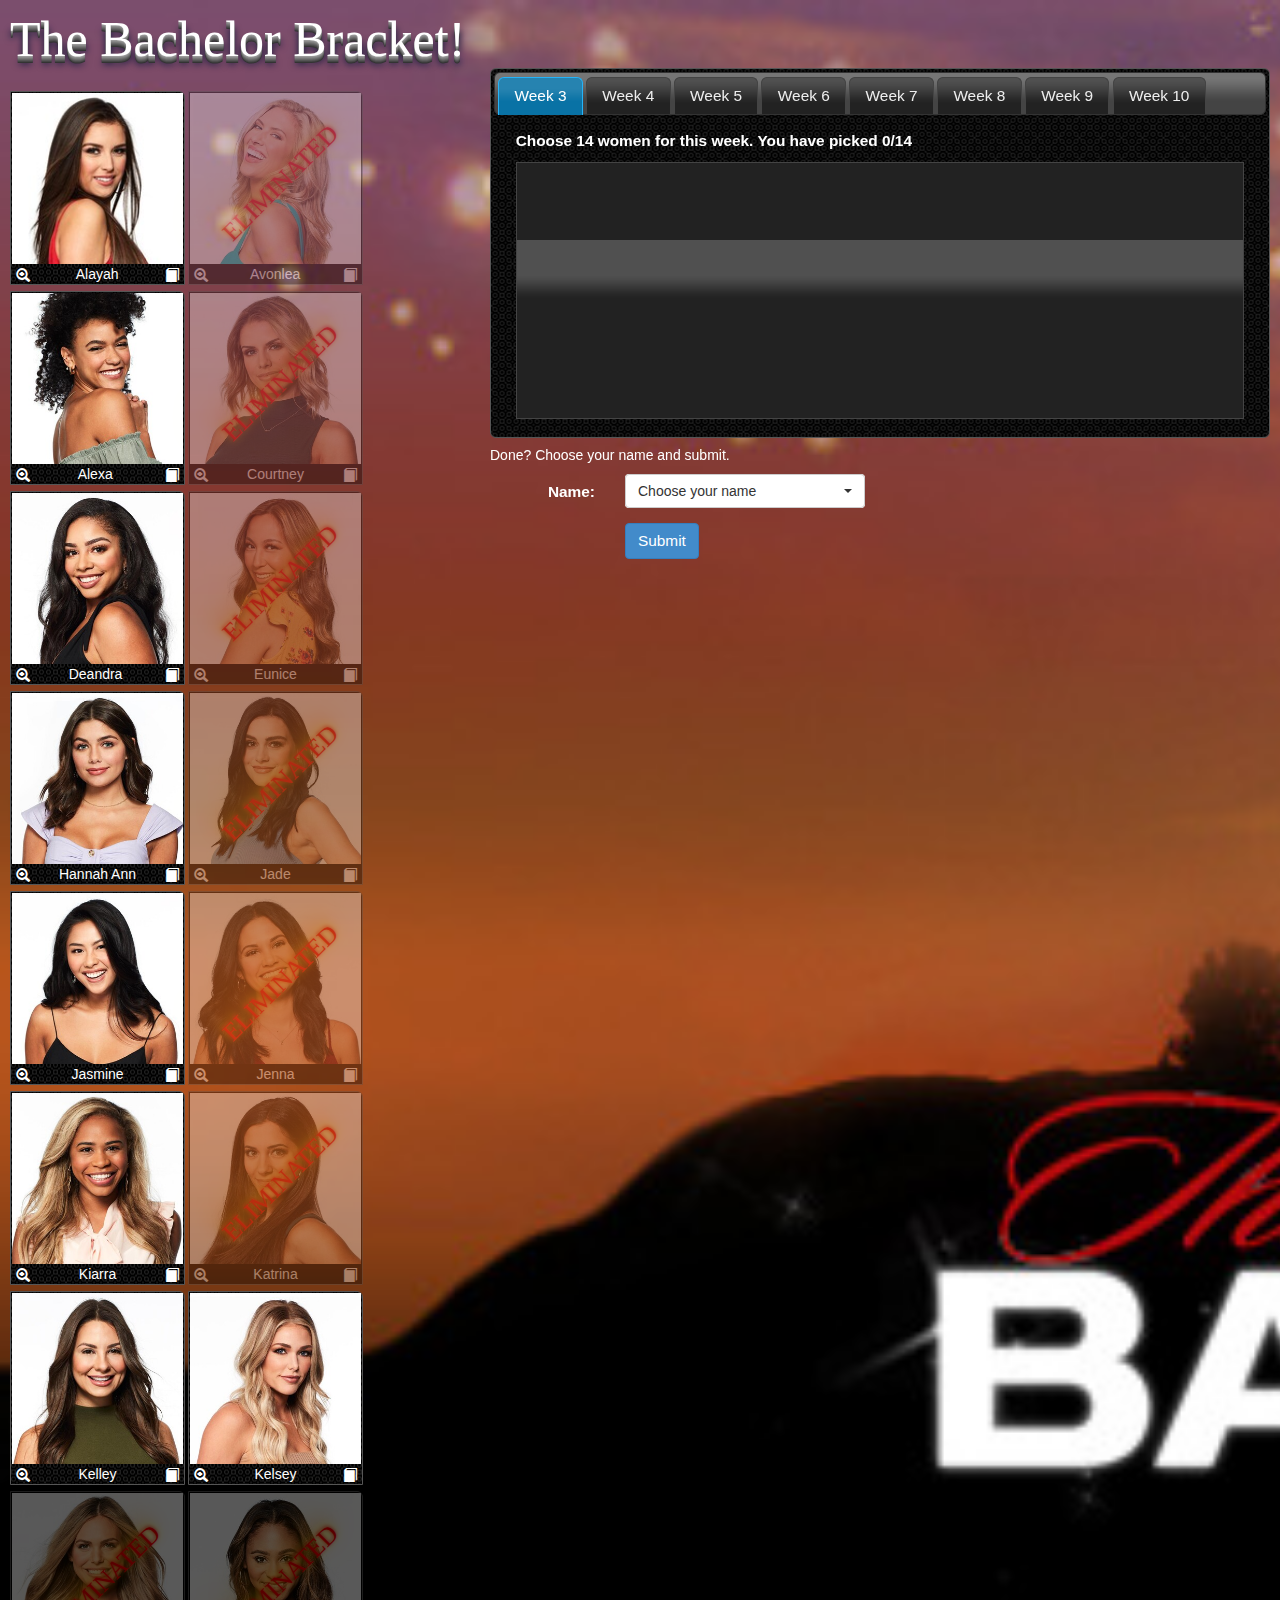
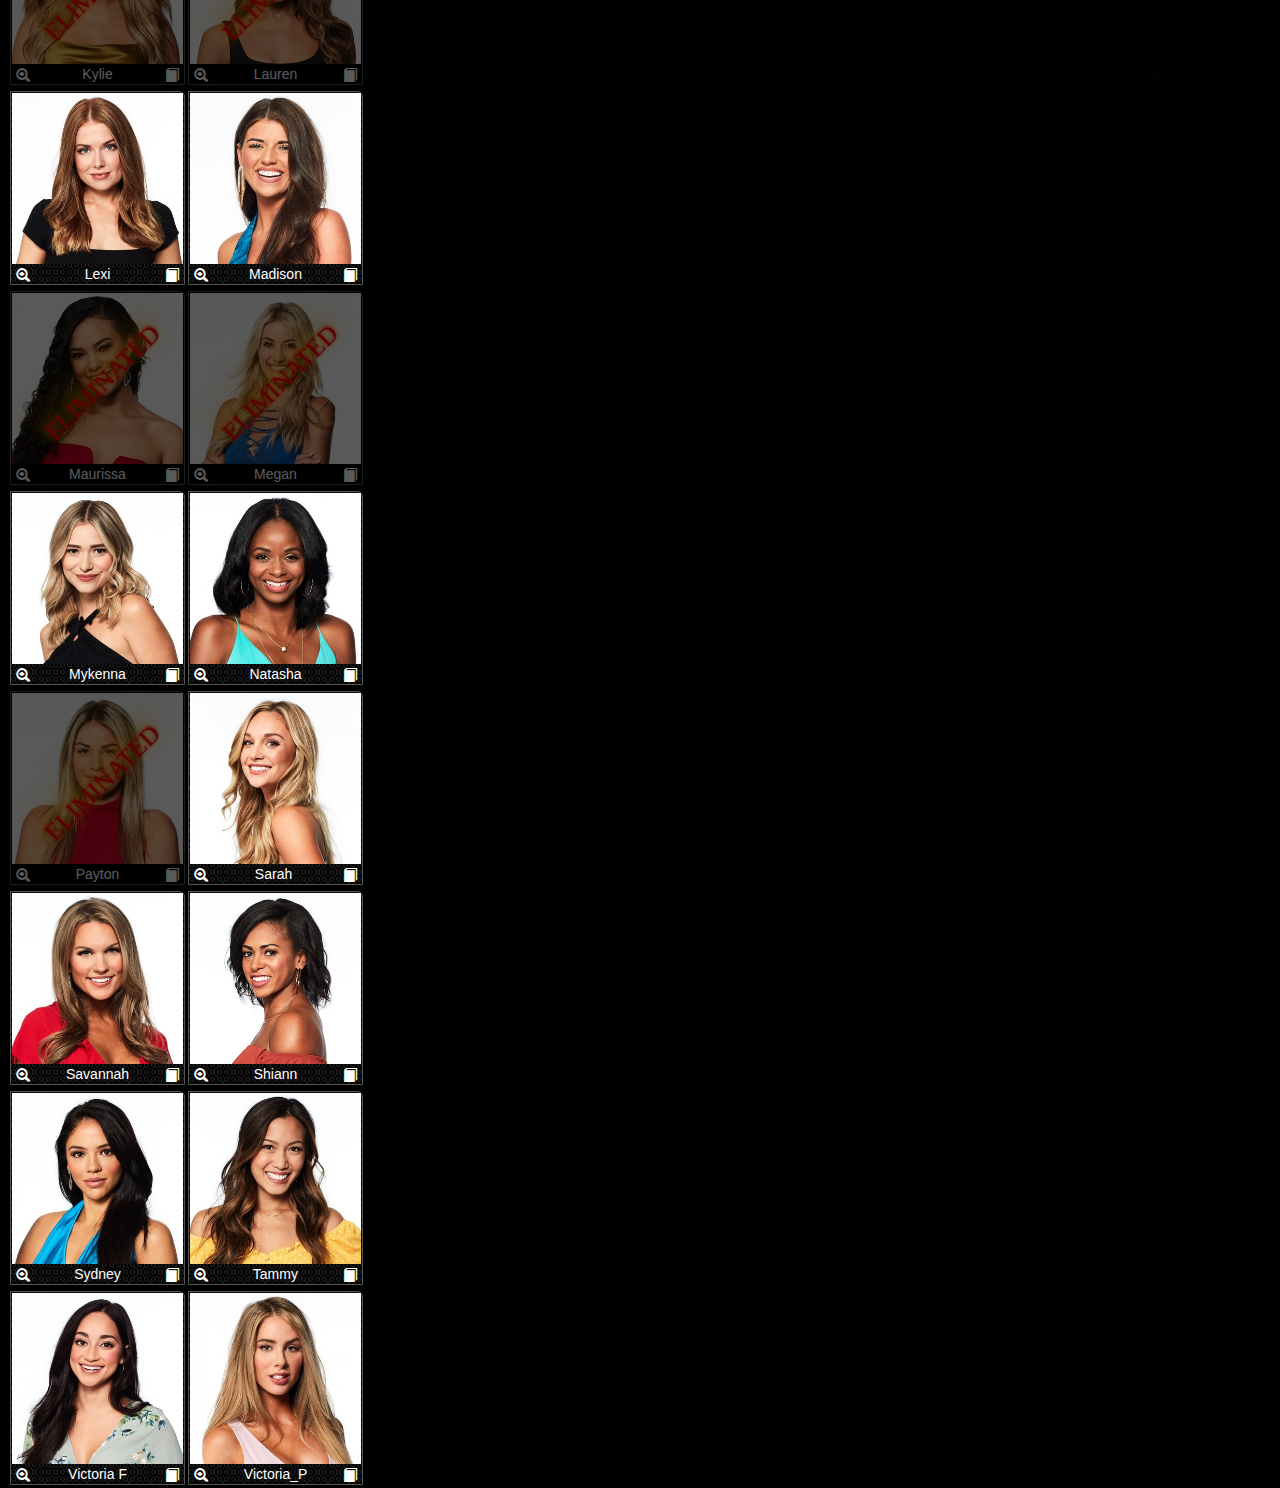
==== commit 1e59114a: "add more people to options" ====
--- a/index.html
+++ b/index.html
@@ -1023,20 +1023,24 @@
 			    		<option>Courtney</option>
 			    		<option>Dana</option>
 						<option>Emily H.</option>
-			    		<option>Emilee M.</option>
+						<option>Emilee M.</option>
+						<option>Eva</option>
 			    		<option>Hack</option>
 			    		<option>Hannah</option>
 						<option>Jake 1</option>
 						<option>Jake 2</option>
 						<option>James</option>
+						<option>Jenna</option>
 						<option>Jules</option>
 						<option>Kaitlyn</option>
 						<option>Katrina</option>
+						<option>Kelley</option>
 						<option>Kristen</option>
 						<option>Lauren</option>
 						<option>Lisel</option>
 						<option>Maddi</option>
 						<option>Matthew</option>
+						<option>Michelle</option>
 			    		<option>Paulina</option>
 			    		<option>Rachel M.</option>
 						<option>Rachel S.</option>
